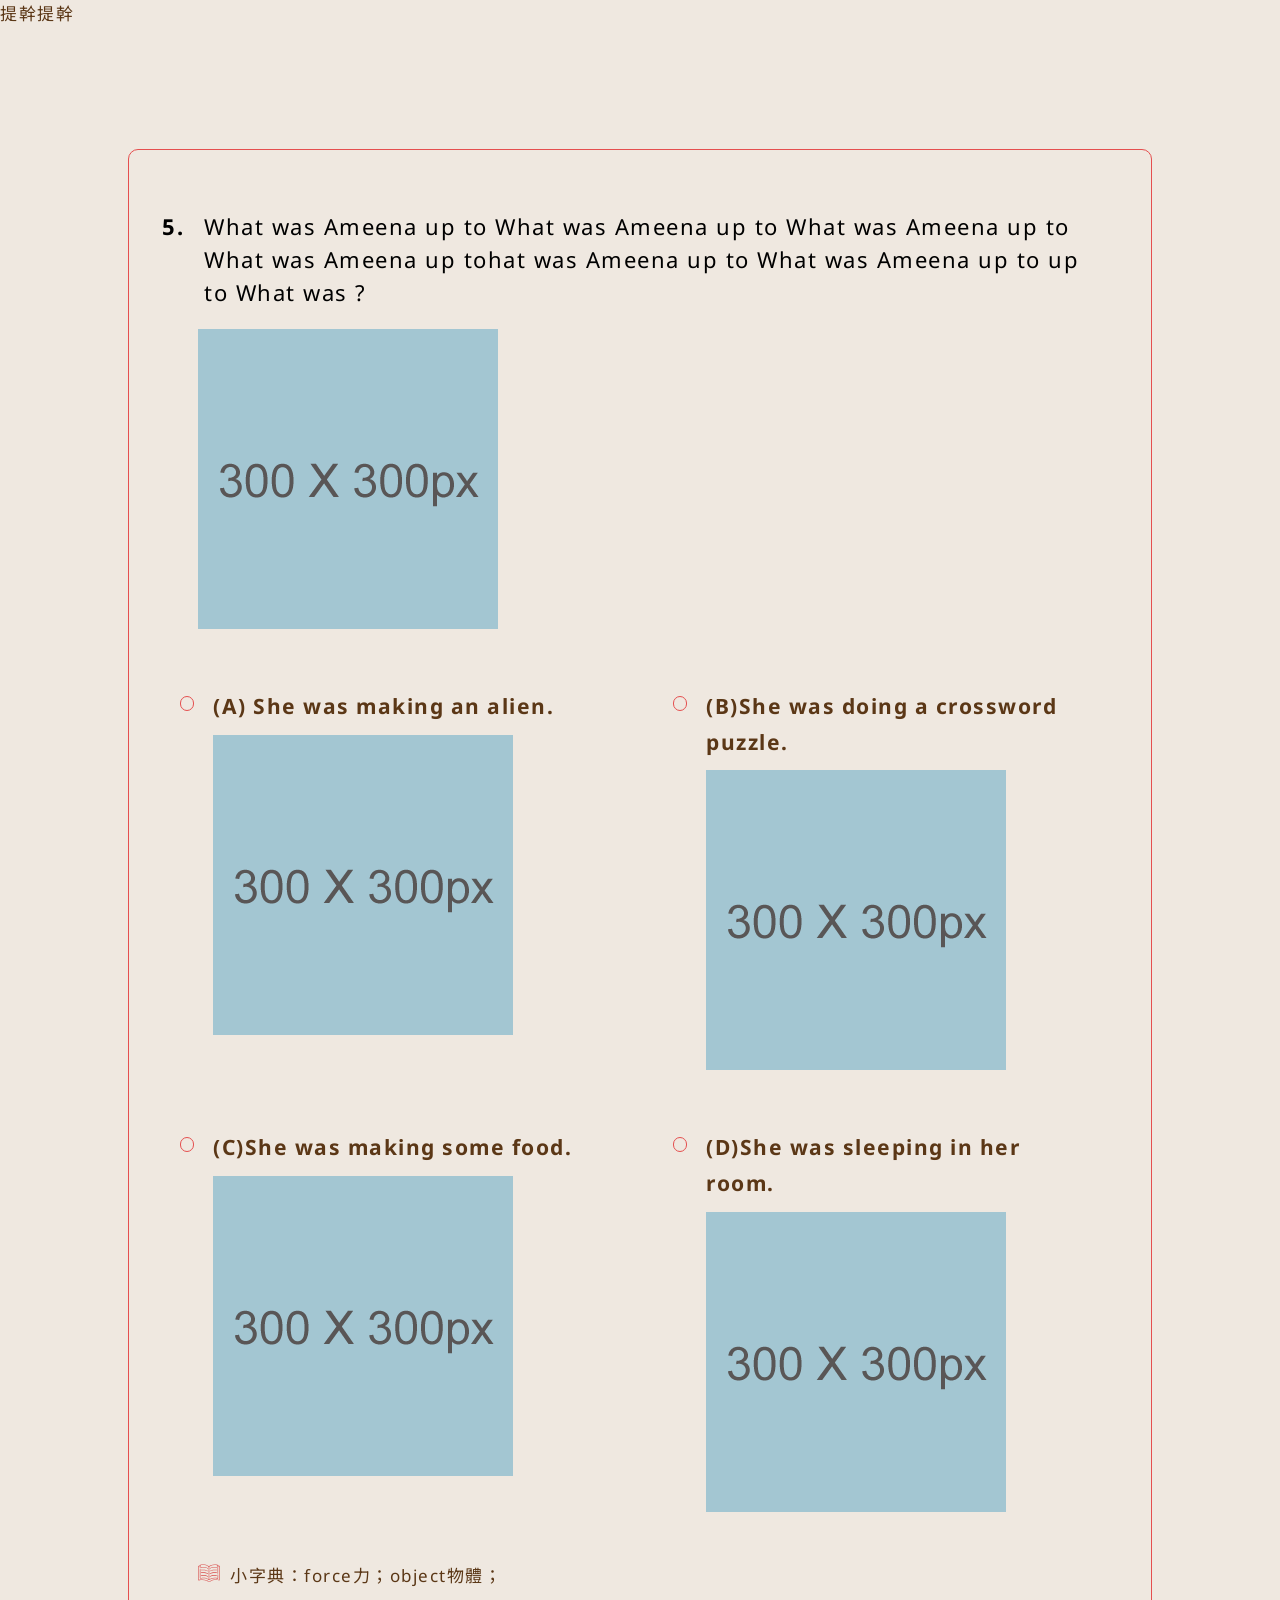
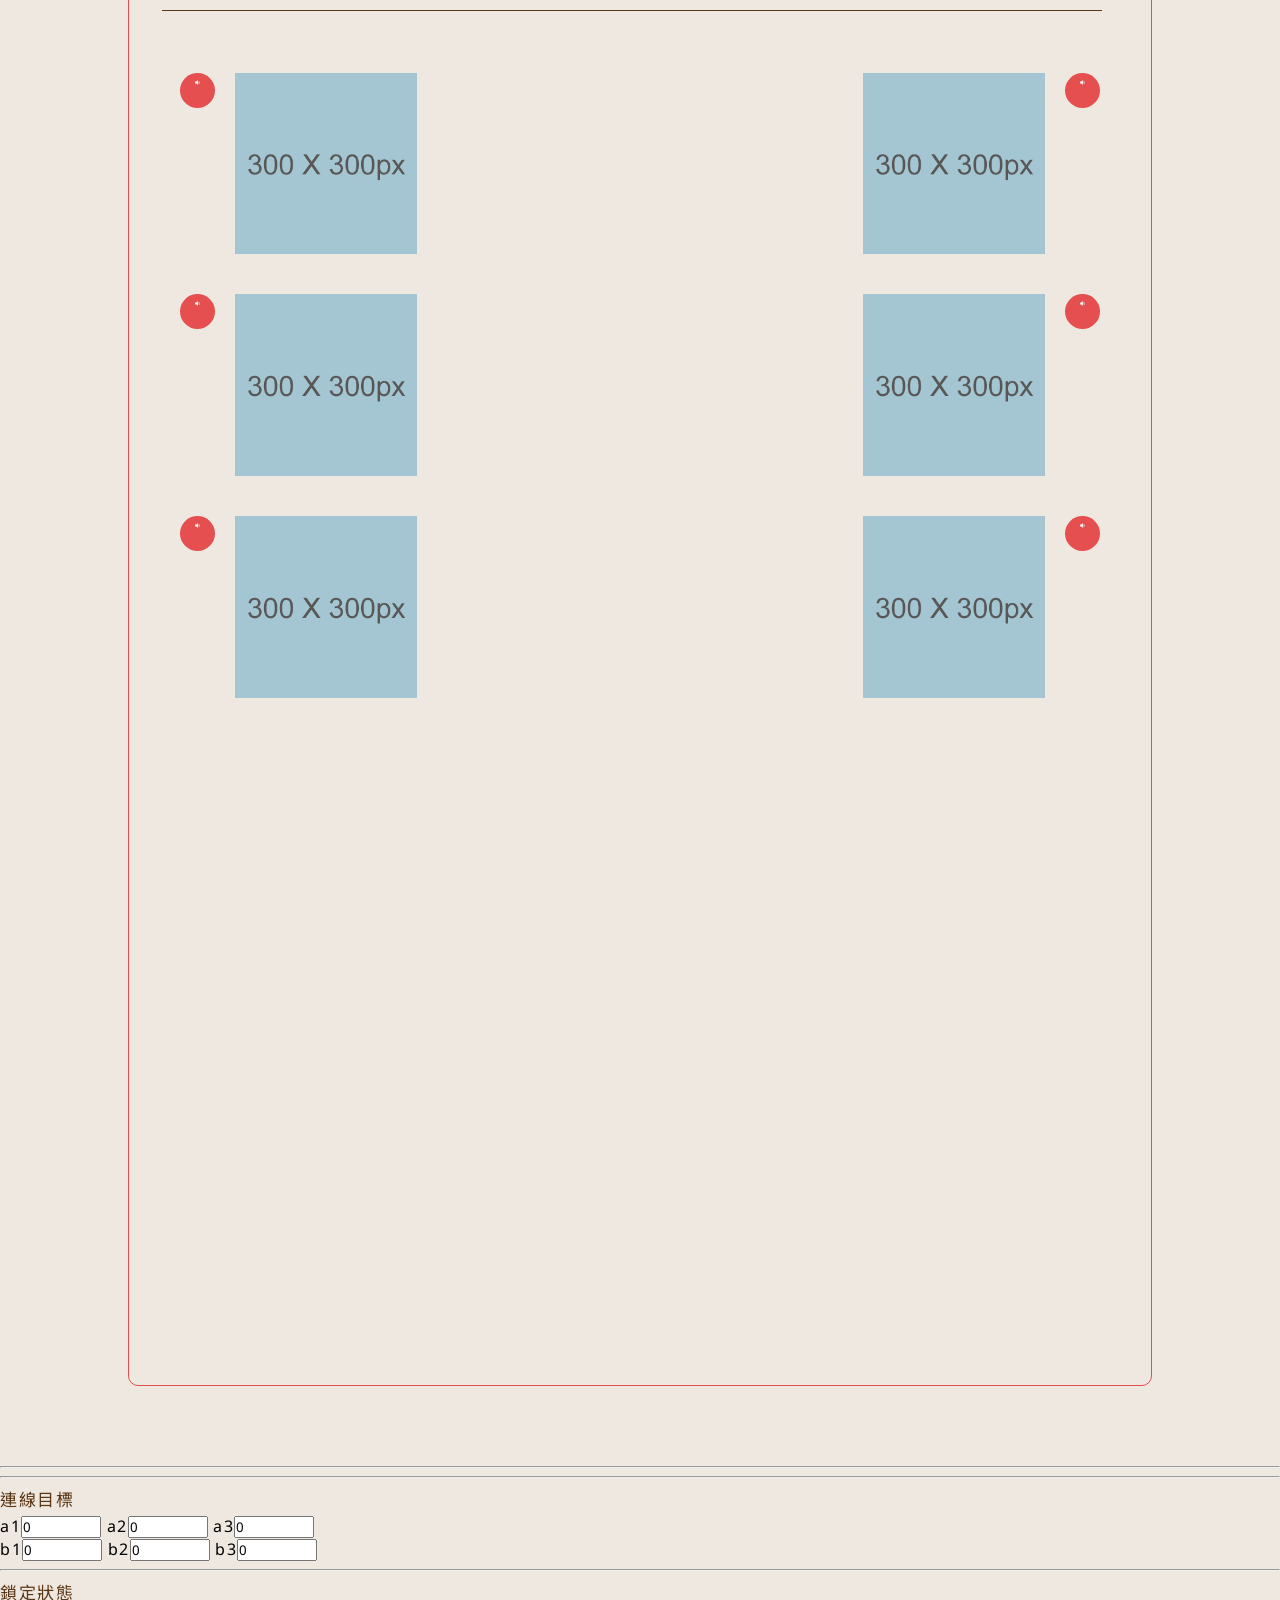
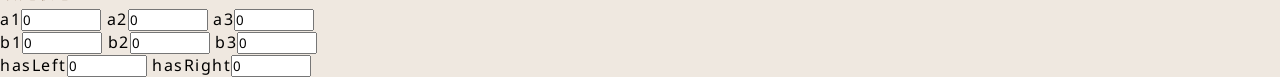
==== 0311-test.html @ f90c3667 "0312" ====
<!DOCTYPE html>

<html xmlns="http://www.w3.org/1999/xhtml">
<head>
    <meta http-equiv="Content-Type" content="text/html; charset=utf-8" />


    <link rel="stylesheet" type="text/css" href="css/style.css">

    <script src="js/jquery-3.5.1.min.js"></script>


        




</head>
<body>
    <form method="post" action="./endreadingtest.aspx" id="form1">
<div class="aspNetHidden">
<input type="hidden" name="__VIEWSTATE" id="__VIEWSTATE" value="/wEPDwULLTE0NjM2Nzk2NDRkZGAsyrbqh9vFdlz3YsYwB65yeX+leixPyiHAVtaTdGBd" />
</div>

<div class="aspNetHidden">

	<input type="hidden" name="__VIEWSTATEGENERATOR" id="__VIEWSTATEGENERATOR" value="2B9EE679" />
	<input type="hidden" name="__EVENTVALIDATION" id="__EVENTVALIDATION" value="/wEdAA/Y46R3u4Cf/VUL7ZH/rY+ejX9nx7p6THPM5i5K0z8IVsmEDZdmQNfkgeoT2eWXNeF2o7W8qMITGUtQlQhkEbVQG5hzz0tZuY2DiZMam6Zg/YCZAax2cV4MuMHsc+jOewAtqUaaZTCDZCbKcrSTJBC5Xpesd4m73pvrJwReeGD/hU+fuSpGFudIzSqoXkqtp4zgh5dOhBzets1dBMNTuvampKbJnaPk5JC/ky2fq8J86E0TTjJQKPeopRvGfX50XLUY3nqm3ZThfg0rGQIRgBNLtXvTEJJ09OEuTfWiuhh4O3CI1LvBrahXNCtMkw12XEJytCHY2//5nyBlgvHxuaCyQKNYdpeoRvvF+PPjO2HEMQ==" />
</div>
   
        <p>提幹提幹</p>
        <div class="main test">
        <div class="answer_area">

            <!-- 題目有圖/選項有圖開始 -->
      <div class="form test_form">
        <fieldset>
          <legend>
            <h4 class="topic">
              <span class="topic_number">5.</span>
              <span class="topic_text">What was Ameena up to What was Ameena up to What was Ameena up to What was
                Ameena up tohat was Ameena up to What was Ameena up to up to What was ?</span>
            </h4>
            <img src="image/photo/test/300.png" alt="">
          </legend>
          <div class="answer_list answer_picture">
            <input type="radio" id="q5_answer_1" name="question_5">
            <label for="q5_answer_1" class="img_answer">
              (A) She was making an alien.
              <img src="image/photo/test/300.png" alt="">
            </label>
          </div>
          <div class="answer_list answer_picture">
            <input type="radio" id="q5_answer_2" name="question_5">
            <label for="q5_answer_2" class="img_answer">
              (B)She was doing a crossword puzzle.
              <img src="image/photo/test/300.png" alt="">
            </label>
          </div>
          <div class="answer_list answer_picture">
            <input type="radio" id="q5_answer_3" name="question_5">
            <label for="q5_answer_3" class="img_answer">
              (C)She was making some food.
              <img src="image/photo/test/300.png" alt="">

            </label>
          </div>
          <div class="answer_list answer_picture">
            <input type="radio" id="q5_answer_4" name="question_5">
            <label for="q5_answer_4" class="img_answer">
              (D)She was sleeping in her room.
              <img src="image/photo/test/300.png" alt="">
            </label>
          </div>
        </fieldset>
        <div class="dictionary">
          <img src="image/svg/try.svg" alt="">
          <p><span>小字典：</span><span>force力；object物體；</span></p>
        </div>
      </div>

      <!-- 題目有圖/選項有圖結束 -->
      <div class="connect_area">
        <table class="connect">
        
            <tr>
              <td>
                <img src="image/photo/test/300.png" id="aa1">
                <div class="test_audio_icon left_sound">
                  <img src="image/svg/sound.svg" alt="">
                </div>
              </td>
              <td></td>
              <td>
                <img src="image/photo/test/300.png" id="bb1">
                <div class="test_audio_icon right_sound">
                  <img src="image/svg/sound.svg" alt="">
                </div>
              </td>
            </tr>
            <tr>
              <td>
                <img src="image/photo/test/300.png" id="aa2">
                <div class="test_audio_icon left_sound">
                  <img src="image/svg/sound.svg" alt="">
                </div>
              </td>
              <td></td>
              <td>
                <img src="image/photo/test/300.png" id="bb2">
                <div class="test_audio_icon right_sound">
                  <img src="image/svg/sound.svg" alt="">
                </div>
              </td>
            </tr>
            <tr>
              <td>
                <img src="image/photo/test/300.png" id="aa3">
                <div class="test_audio_icon left_sound">
                  <img src="image/svg/sound.svg" alt="">
                </div>
              </td>
              <td></td>
              <td>
                <img src="image/photo/test/300.png" id="bb3">
                <div class="test_audio_icon right_sound">
                  <img src="image/svg/sound.svg" alt="">
                </div>
              </td>
            </tr>
  
        </table>
          <canvas id="myCanvas Canvas" ></canvas>
        <canvas id="Can11 Canvas" ></canvas>
        <canvas id="Can12 Canvas" ></canvas>
        <canvas id="Can13 Canvas" ></canvas>
        <canvas id="Can21 Canvas" ></canvas>
        <canvas id="Can22 Canvas" ></canvas>
        <canvas id="Can23 Canvas" ></canvas>
        <canvas id="Can31 Canvas" ></canvas>
        <canvas id="Can32 Canvas" ></canvas>
        <canvas id="Can33 Canvas" ></canvas>
    </div>
          </div>
  
        </div>



    
           <hr />
        <hr />
        <p>連線目標</p>
        a1<input name="Taa1" type="text" value="0" id="Taa1" style="width:80px;" />
        a2<input name="Taa2" type="text" value="0" id="Taa2" style="width:80px;" />
        a3<input name="Taa3" type="text" value="0" id="Taa3" style="width:80px;" />

        <br />
        b1<input name="Tbb1" type="text" value="0" id="Tbb1" style="width:80px;" />
        b2<input name="Tbb2" type="text" value="0" id="Tbb2" style="width:80px;" />
        b3<input name="Tbb3" type="text" value="0" id="Tbb3" style="width:80px;" />

        
        <hr />
        <p>鎖定狀態</p>
        a1<input name="Laa1" type="text" value="0" id="Laa1" style="width:80px;" />
        a2<input name="Laa2" type="text" value="0" id="Laa2" style="width:80px;" />
        a3<input name="Laa3" type="text" value="0" id="Laa3" style="width:80px;" />

        <br />
        b1<input name="Lbb1" type="text" value="0" id="Lbb1" style="width:80px;" />
        b2<input name="Lbb2" type="text" value="0" id="Lbb2" style="width:80px;" />
        b3<input name="Lbb3" type="text" value="0" id="Lbb3" style="width:80px;" />



        <br />
        
        hasLeft<input name="HsL" type="text" value="0" id="HsL" style="width:80px;" />
        hasRight<input name="HsR" type="text" value="0" id="HsR" style="width:80px;" />




    </form>
</body>

<script type="text/javascript">
  $(function () {


      //0 可選取 1選取中  2已鎖定

      drawpoint()
      drawallline()
      $("#aa1,#aa2,#aa3").click(function (e) {
          
          if ($("#HsL").val() != "0" && $("#HsL").val() != this.id.substr(2, 1)) {
              //console.log("同一邊重選");
             //改選
              if ($("#L" + this.id).val() != "2") {
                  $("#Laa" + $("#HsL").val()).val('0');
                  $("#L" + this.id).val("1");
                  $("#HsL").val(this.id.substr(2, 1));
              }
          } else {
              if ($("#HsR").val() == "0") {
                  //右邊沒有選取 只可以選左邊0可選取
                  if ($("#L" + this.id).val() == "2") {
                      //此項不可選 不進行動作
                      //右邊改未選 取消左邊的鎖定
                      $("#HsR").val($("#T" + this.id).val()); //右邊已選取 為此項原本的連線目標
                      $("#Lbb" + $("#T" + this.id).val()).val("1");  //右邊連線目標 解除鎖定 為選取狀態
                      $("#L" + this.id).val('0') //左邊為未選取
                      $("#Tbb" + $("#T" + this.id).val()).val("0");
                      $("#T" + this.id).val('0')
                      $("#Can" + this.id.substr(2, 1) + $("#HsR").val()).fadeOut();
                  } else if ($("#L" + this.id).val() == "1") {
                      //取消選取
                      $("#L" + this.id).val("0");
                      $("#HsL").val("0");
                  } else if ($("#L" + this.id).val() == "0") {
                      //未選取狀態  標示選取
                      $("#L" + this.id).val("1");
                      $("#HsL").val(this.id.substr(2, 1));
                  }
              } else {
                  //右邊有選取 左邊選第二答案
                  if ($("#L" + this.id).val() == "2") {
                      //此項不可選 不進行動作


                  } else if ($("#L" + this.id).val() == "1") {
                      //已選取 但左邊理應未選 
                      //$("#L" + this.id).val("0");
                      //$("#HsL").val("0");
                  } else if ($("#L" + this.id).val() == "0") {
                      //未選取狀態  標示選取 開始連線
                      $("#T" + this.id).val($("#HsR").val());  //儲存左邊目標
                      $("#Tbb" + $("#HsR").val()).val(this.id.substr(2, 1));  //儲存右邊目標


                      $("#L" + this.id).val("2");
                      $("#Lbb" + $("#HsR").val()).val("2");
                      $("#Can" + this.id.substr(2, 1) + $("#HsR").val()).show();


                      $("#HsL").val("0");
                      $("#HsR").val("0");


                  }

              }


          }

        
         


          


          setborder()

      });


      $("#bb1,#bb2,#bb3").click(function (e) {

          if ($("#HsR").val() != "0" && $("#HsR").val() != this.id.substr(2, 1)) {
              //console.log("同一邊重選");
              //改選
              if ($("#L" + this.id).val() != "2") {
                  $("#Lbb" + $("#HsR").val()).val('0');
                  $("#L" + this.id).val("1");
                  $("#HsR").val(this.id.substr(2, 1));

              }
              
          } else {
              if ($("#HsL").val() == "0") {
                  if ($("#L" + this.id).val() == "2") {
                      //此項不可選 不進行動作
                      //左邊改未選 取消右邊的鎖定
                      $("#HsL").val($("#T" + this.id).val()); //左邊已選取 為此項原本的連線目標
                      $("#Laa" + $("#T" + this.id).val()).val("1");  //右邊連線目標 解除鎖定 為選取狀態


                      $("#L" + this.id).val('0') //左邊為未選取

                      $("#Taa" + $("#T" + this.id).val()).val("0");
                      $("#T" + this.id).val('0')



                      $("#Can" + $("#HsL").val() + this.id.substr(2, 1)).fadeOut();

                  } else if ($("#L" + this.id).val() == "1") {
                      //取消選取
                      $("#L" + this.id).val("0");
                      $("#HsR").val("0");
                  } else if ($("#L" + this.id).val() == "0") {
                      //未選取狀態  標示選取
                      $("#L" + this.id).val("1");
                      $("#HsR").val(this.id.substr(2, 1));

                  }



              } else {
                  //右邊有選取 左邊選第二答案
                  if ($("#L" + this.id).val() == "2") {
                      //此項不可選 不進行動作


                  } else if ($("#L" + this.id).val() == "1") {
                      //已選取 但左邊理應未選 
                      //$("#L" + this.id).val("0");
                      //$("#HsL").val("0");
                  } else if ($("#L" + this.id).val() == "0") {
                      //未選取狀態  標示選取 開始連線

                      $("#T" + this.id).val($("#HsL").val());  //儲存右邊目標
                      $("#Taa" + $("#HsL").val()).val(this.id.substr(2, 1));  //儲存左邊目標

                      $("#L" + this.id).val("2");
                      $("#Laa" + $("#HsL").val()).val("2");
                      // drawline(this.id.substr(2, 1), $("#HsR").val());
                      $("#Can" + $("#HsL").val() + this.id.substr(2, 1)).show();


                      $("#HsL").val("0");
                      $("#HsR").val("0");


                  }


              }

          }
         


          setborder()

      });





      function setborder() {

          for (var i = 1; i <= 3; i++) {


              if ($("#Laa" + i).val() == "1") {
                  $("#aa" + i).css("border", "3px solid red");
              } else if ($("#Laa" + i).val() == "2") {
                  $("#aa" + i).css("border", "3px solid gray");
              } else {
                  $("#aa" + i).css("border", "3px solid white");
              }


              if ($("#Lbb" + i).val() == "1") {
                  $("#bb" + i).css("border", "3px solid red");
              } else if ($("#Lbb" + i).val() == "2") {
                  $("#bb" + i).css("border", "3px solid gray");
              } else {
                  $("#bb" + i).css("border", "3px solid white");
              }

          }




      }


      function drawline(a, b) {

          var aa =$("#aa" + a)
          var bb = $("#bb" + b)

          var canvas = document.getElementById("Can"+a+b);
          var context = canvas.getContext("2d");


          context.strokeStyle = 'gray';
          context.lineWidth = "2";
          context.beginPath();

          context.moveTo(aa.offset().left+10 + aa.width(), aa.offset().top + aa.height() / 2);
          context.lineTo(bb.offset().left-10, bb.offset().top + bb.height() / 2);
          context.closePath();
          context.stroke();

          // $("#Can" + a + b).hide(); //暫時註解


          //console.log(a);
          //console.log(b);
      }


      //畫點
      function drawpoint() {

          var canvas = document.getElementById("myCanvas");
          var context = canvas.getContext("2d");
          for (var i = 1; i <= 3; i++) {
              var aa = $("#aa" + i)
              context.beginPath();
              context.arc(aa.offset().left + aa.width() + 10, aa.offset().top + aa.height() / 2, 5, 0, 360, false);
              context.fill();//畫實心圓
              context.closePath();
              var bb = $("#bb" + i)
              context.beginPath();
              context.arc(bb.offset().left - 10, bb.offset().top + bb.height() / 2, 5, 0, 360, false);
              context.fill();//畫實心圓
              context.closePath();
          }

      }

      //預先畫線
      function drawallline() {
          drawline(1, 1);
          drawline(1, 2);
          drawline(1, 3);
          drawline(2, 1);
          drawline(2, 2);
          drawline(2, 3);
          drawline(3, 1);
          drawline(3, 2);
          drawline(3, 3);
      }

      $("#bb3").click(function (e) {
          //var canvas = document.getElementById("myCanvas");
          //var context = canvas.getContext("2d");

          //context.strokeStyle = '#0000ff';
          //context.lineWidth = "2";
          //context.beginPath();
          ////context.moveTo(153, 113);
          ////context.lineTo(491, 390);
          //context.moveTo(aa.offset().left + aa.width(), aa.offset().top + aa.height()/2 );
          //context.lineTo(bb.offset().left, bb.offset().top + aa.height() / 2);
          //context.closePath();
          //context.stroke();


         // console.log($("#myCanvas"));

      });

      $("#bb2").click(function (e) {
          
      //  $("#myCanvas").hide();




      });

      $("#bb1").click(function (e) {

        //  $("#myCanvas").show();

       //   drawline(1, 1);

      });


  });







</script>

</html>
---- css/style.css ----
@charset "UTF-8";
@import url("https://fonts.googleapis.com/css2?family=Noto+Sans+TC:wght@100;300;500;700;900&family=Noto+Sans:ital,wght@0,400;0,700;1,400;1,700&display=swap");
.header nav .menu div li a, input[type="radio" i] ~ label {
  font-weight: bold;
}

.start .start_text .start_button a, .main.test .send_button a {
  -webkit-transition: all .3s ease;
  transition: all .3s ease;
}

.best_book .swiper .swiper-slide, .book_area .book_list a {
  -webkit-box-shadow: 1px 1px 5px #4b4b4b45;
          box-shadow: 1px 1px 5px #4b4b4b45;
}

.main.about_sre, .main.about_dcec, .main.question, .main.booklist, .main.grade_map .book_area, .main.test {
  max-width: 1200px;
}

/*swiper*/
.swiper-pagination-bullet {
  background: #E54F4F;
}

body,
div,
dl,
dt,
dd,
ul,
ol,
li,
h1,
h2,
h3,
h4,
h5,
h6,
pre,
code,
form,
fieldset,
legend,
input,
textarea,
p,
blockquote,
th,
td,
figure {
  margin: 0;
  padding: 0;
  list-style: none;
}

h1 {
  font-size: 40px;
  color: #E54F4F;
  line-height: 1.7;
}

h3 {
  font-size: 28px;
  line-height: 1.7;
}

h4 {
  font-size: 22px;
  line-height: 1.5;
}

p {
  font-size: 17px;
  color: #5B3716;
  line-height: 1.7;
}

a {
  font-size: 17px;
  text-decoration: none;
  line-height: 1.7;
}

label {
  font-size: 21px;
  color: #5B3716;
  line-height: 1.7;
}

img {
  width: 100%;
}

*,
body {
  font-family: 'Noto Sans','Noto Sans TC','Noto Sans SC', 'Microsoft JhengHei', 'Noto Sans TC', 'Microsoft YaHei', 'PingFang TC', 'PingFang SC', 'Heiti TC', 'Heiti SC', 'LiHei Pro','STXihei', sans-serif;
  letter-spacing: 1.5px;
  -webkit-box-sizing: border-box;
          box-sizing: border-box;
}

body {
  background-color: #EFE8E0;
}

div#toggle {
  width: 50px;
  height: 50px;
  position: absolute;
  cursor: pointer;
  display: none;
}

div#toggle span {
  position: absolute;
  top: 50%;
  left: 50%;
  -webkit-transform: translate(-50%, -50%);
          transform: translate(-50%, -50%);
  width: 30px;
  height: 3px;
  margin: 0px;
  background: #5B3716;
  -webkit-transition: 350ms ease all;
  transition: 350ms ease all;
  z-index: 5;
}

div#toggle span:before, div#toggle span:after {
  content: " ";
  position: absolute;
  width: 100%;
  height: 3px;
  background: #5B3716;
  -webkit-transition: 350ms ease all;
  transition: 350ms ease all;
}

div#toggle span:before {
  margin: -10px 0 0 0;
}

div#toggle span:after {
  margin: 10px 0 0 0;
}

.header {
  background-color: #FFE4D1;
  display: -webkit-box;
  display: -ms-flexbox;
  display: flex;
  -webkit-box-pack: justify;
      -ms-flex-pack: justify;
          justify-content: space-between;
  -webkit-box-align: center;
      -ms-flex-align: center;
          align-items: center;
  padding: 10px 5%;
}

.header .header_logo img {
  height: 70px;
  width: auto;
}

.header nav .menu {
  display: -webkit-box;
  display: -ms-flexbox;
  display: flex;
}

.header nav .menu div {
  display: -webkit-box;
  display: -ms-flexbox;
  display: flex;
}

.header nav .menu div li.dropdown {
  position: relative;
  display: inline-block;
  cursor: default;
}

.header nav .menu div li.dropdown span.arrow {
  border: solid #5B3716;
  border-width: 0 3px 3px 0;
  display: inline-block;
  padding: 3px;
  cursor: pointer;
  -webkit-transform: rotate(45deg);
          transform: rotate(45deg);
  margin: 0px 0px 4px 5px;
}

.header nav .menu div li.dropdown.open a {
  color: #E54F4F;
}

.header nav .menu div li.dropdown.open a span.arrow {
  border: solid #E54F4F;
  border-width: 0 3px 3px 0;
}

.header nav .menu div li.dropdown .dropdown_content {
  position: absolute;
  display: none;
  left: 50%;
  -webkit-transform: translate(-50%, 6px);
          transform: translate(-50%, 6px);
  z-index: 1;
  background-color: #ffe4d1;
  border-radius: 0px 0px 10px 10px;
  white-space: nowrap;
}

.header nav .menu div li.dropdown .dropdown_content li {
  padding: 5px 15px;
}

.header nav .menu div li.dropdown .dropdown_content li:last-child {
  margin-bottom: 10px;
}

.header nav .menu div li.dropdown .dropdown_content.open {
  display: block;
}

.header nav .menu div li.dropdown .dropdown_content.open a {
  color: #5B3716;
}

.header nav .menu div li.dropdown .dropdown_content.open a:hover {
  color: #E54F4F;
}

.header nav .menu div li a {
  color: #5B3716;
  padding: 5px 8px;
  font-size: 19px;
}

.header nav .menu div li:hover a {
  color: #E54F4F;
}

.header nav .menu div li:hover a span.arrow {
  border: solid #E54F4F;
  border-width: 0 3px 3px 0;
}

.header nav .menu div.menu_language {
  padding: 0px 10px;
  border: 1px solid #E54F4F;
  border-radius: 10px;
}

.header nav .menu div.menu_language a {
  color: #E54F4F;
}

.header nav .menu div.menu_language li.dropdown span.arrow {
  border: solid #E54F4F;
  border-width: 0 3px 3px 0;
  display: inline-block;
  padding: 3px;
  cursor: pointer;
  -webkit-transform: rotate(45deg);
          transform: rotate(45deg);
  margin: 0px 0px 3px 3px;
}

.slide {
  background-image: url(../image/photo/slide/slide-test.jpg);
  padding: 150px 0px;
  width: 100%;
  background-position: center;
  background-size: cover;
}

.main {
  margin: 60px auto 80px;
}

.main .tittle {
  padding-bottom: 40px;
}

/*index 首頁開始*/
.start {
  display: -webkit-box;
  display: -ms-flexbox;
  display: flex;
  -webkit-box-pack: center;
      -ms-flex-pack: center;
          justify-content: center;
  -webkit-box-align: center;
      -ms-flex-align: center;
          align-items: center;
  max-width: 1200px;
  width: 80%;
  margin: 0 auto 130px;
}

.start img {
  width: 10%;
  margin: 0px 15px;
}

.start .start_text {
  margin: 0px 5px;
}

.start .start_text h3,
.start .start_text p {
  color: #E54F4F;
  margin: 5px auto;
}

.start .start_text .start_button {
  margin: 20px auto 0px;
}

.start .start_text .start_button a {
  color: #fff;
  padding: 5px 10px;
  background-color: #E54F4F;
  border-radius: 10px;
}

.start .start_text .start_button a:hover {
  background: #e23939;
}

.start .start_text .start_button a:active {
  background: #de2323;
}

.three_item {
  width: 80%;
  margin: 0 auto;
  display: -webkit-box;
  display: -ms-flexbox;
  display: flex;
  -webkit-box-pack: justify;
      -ms-flex-pack: justify;
          justify-content: space-between;
  margin: 0px auto 130px;
}

.three_item .project {
  position: relative;
  width: 30%;
}

.three_item .project:nth-child(1) h4 {
  background-color: #53c1e2;
}

.three_item .project:nth-child(1) p {
  color: #53c1e2;
  border: 1px solid #53c1e2;
}

.three_item .project:nth-child(1) p:before {
  border-color: #53c1e2 transparent transparent;
}

.three_item .project:nth-child(2) h4 {
  background-color: #abc564;
}

.three_item .project:nth-child(2) p {
  color: #abc564;
  border: 1px solid #abc564;
}

.three_item .project:nth-child(2) p:before {
  border-color: #abc564 transparent transparent;
}

.three_item .project::before {
  position: absolute;
  content: "";
  border-right: 1px solid #E54F4F;
  padding-right: 2.5%;
}

.three_item .project:nth-last-child(1) {
  border-right: 0px solid #E54F4F;
}

.three_item .project h4 {
  padding: 5px 10px;
  background-color: #E54F4F;
  color: #fff;
  border-radius: 10px;
  position: absolute;
  z-index: 1;
  -webkit-transform: translate(20px, -50%);
          transform: translate(20px, -50%);
}

.three_item .project p {
  color: #E54F4F;
  background-color: #fff;
  padding: 38.5px 20px 20px;
  border-radius: 10px;
  border: 1px solid #E54F4F;
  position: relative;
}

.three_item .project p:before {
  border-color: #E54F4F transparent transparent;
  border-style: solid solid solid;
  border-width: 10px;
  bottom: -20px;
  /* 必須指定，才能顯示內容 */
  content: "";
  height: 0px;
  /* 必須指定，否則會變梯形 */
  position: absolute;
  left: 17px;
  width: 0px;
}

.three_item .project p:after {
  border-color: #fff transparent transparent;
  border-style: solid solid solid solid;
  border-width: 10px;
  /* 必須指定，才能顯示內容 */
  content: "";
  height: 0px;
  /* 必須指定，否則會變梯形 */
  position: absolute;
  left: 17px;
  bottom: -18px;
  width: 0px;
}

.three_item .project_img {
  width: 80%;
  margin: 20px auto 0px;
}

.best_book {
  width: 80%;
  max-width: 1200px;
  margin: 0px auto 130px;
}

.best_book h3 {
  color: #E54F4F;
  text-align: center;
  margin-bottom: 40px;
}

.best_book .audio_icon {
  background-image: url(../image/svg/sound.svg);
  background-size: 20px;
  background-repeat: no-repeat;
  background-position: center;
  background-color: #E54F4F;
  width: 30px;
  height: 30px;
  position: absolute;
  z-index: 1;
  right: 0;
  top: 0;
  border-radius: 0px 10px 0px 10px;
}

.best_book .try_icon {
  background-image: url(../image/svg/try.svg);
  background-size: cover;
  background-repeat: no-repeat;
  background-position: center;
  width: 30px;
  height: 30px;
  position: absolute;
  z-index: 1;
  right: 10px;
  bottom: 10px;
  border-radius: 0px 10px 0px 10px;
}

.best_book .swiper {
  width: 100%;
  height: 100%;
}

.best_book .swiper .swiper-slide {
  position: relative;
  background: #fff;
  display: -webkit-box;
  display: -ms-flexbox;
  display: flex;
  -webkit-box-orient: vertical;
  -webkit-box-direction: normal;
      -ms-flex-direction: column;
          flex-direction: column;
  -webkit-box-align: center;
      -ms-flex-align: center;
          align-items: center;
  border-radius: 10px;
  overflow: hidden;
  -webkit-transform: scale(0.95);
          transform: scale(0.95);
}

.best_book .swiper .swiper-slide:hover {
  -webkit-transform: scale(0.98);
          transform: scale(0.98);
}

.best_book .swiper .swiper-slide .swiper-slide img {
  display: block;
  width: 100%;
  height: 100%;
  -o-object-fit: cover;
     object-fit: cover;
}

.best_book .swiper .swiper-slide .book_content {
  width: 80%;
  margin: 0px auto;
  padding: 15px 0px;
}

.best_book .swiper .swiper-slide .book_content h4 {
  color: #5B3716;
  overflow: hidden;
  white-space: nowrap;
  text-overflow: ellipsis;
  display: -webkit-box;
  -webkit-line-clamp: 2;
  -webkit-box-orient: vertical;
  white-space: normal;
  width: 100%;
  height: 66px;
  margin-bottom: 8px;
}

.best_book .swiper .swiper-slide .book_content .value {
  width: calc(100% - 35px);
}

.best_book .swiper-pagination {
  position: relative;
  margin-top: 15px;
}

/*index 首頁結束*/
/*about_sre 關於SRE開始*/
.main.about_sre {
  width: 80%;
}

.main.about_sre .item_introduction,
.main.about_sre .item_feature,
.main.about_sre .item_application {
  margin: 20px auto 60px;
}

.main.about_sre .item_introduction .sre_introduction,
.main.about_sre .item_feature .sre_introduction,
.main.about_sre .item_application .sre_introduction {
  display: -webkit-box;
  display: -ms-flexbox;
  display: flex;
  -webkit-box-align: center;
      -ms-flex-align: center;
          align-items: center;
}

.main.about_sre .item_introduction .sre_introduction .item_number,
.main.about_sre .item_feature .sre_introduction .item_number,
.main.about_sre .item_application .sre_introduction .item_number {
  position: relative;
}

.main.about_sre .item_introduction .sre_introduction .item_number h3,
.main.about_sre .item_feature .sre_introduction .item_number h3,
.main.about_sre .item_application .sre_introduction .item_number h3 {
  color: #E54F4F;
  border: 1px solid #E54F4F;
  border-radius: 50%;
  padding: 1.5px 7px;
  background-color: #fff;
}

.main.about_sre .item_introduction .sre_introduction .item_number::before,
.main.about_sre .item_feature .sre_introduction .item_number::before,
.main.about_sre .item_application .sre_introduction .item_number::before {
  content: "";
  position: absolute;
  left: calc(100% + 15px);
  top: 50%;
  -webkit-transform: translate(0px, -50%);
          transform: translate(0px, -50%);
  width: 1px;
  height: 90px;
  background-color: #E54F4F;
}

.main.about_sre .item_introduction .sre_introduction .item_content,
.main.about_sre .item_feature .sre_introduction .item_content,
.main.about_sre .item_application .sre_introduction .item_content {
  border: 1px solid #E54F4F;
  border-radius: 10px;
  padding: 25px 30px 25px 70px;
  background-color: #fff;
  margin-left: -30px;
}

.main.about_sre .item_introduction .sre_introduction .item_content h3,
.main.about_sre .item_feature .sre_introduction .item_content h3,
.main.about_sre .item_application .sre_introduction .item_content h3 {
  color: #E54F4F;
  margin-bottom: 15px;
}

.main.about_sre .item_introduction .sre_introduction .item_number h3 {
  color: #53c1e2;
  border: 1px solid #53c1e2;
}

.main.about_sre .item_introduction .sre_introduction .item_number::before {
  background-color: #53c1e2;
}

.main.about_sre .item_introduction .sre_introduction .item_content {
  border: 1px solid #53c1e2;
}

.main.about_sre .item_introduction .sre_introduction .item_content h3 {
  color: #53c1e2;
}

.main.about_sre .item_feature .sre_introduction .item_number h3 {
  color: #abc564;
  border: 1px solid #abc564;
}

.main.about_sre .item_feature .sre_introduction .item_number::before {
  background-color: #abc564;
}

.main.about_sre .item_feature .sre_introduction .item_content {
  border: 1px solid #abc564;
}

.main.about_sre .item_feature .sre_introduction .item_content h3 {
  color: #abc564;
}

/*about_sre 關於SRE結束*/
/*about_dcec 關於DCEC開始*/
.main.about_dcec {
  width: 80%;
}

.main.about_dcec .diagnostic_test {
  margin: 20px auto 40px;
}

.main.about_dcec .diagnostic_test h3 {
  color: #E54F4F;
  margin-bottom: 35px;
  text-align: center;
}

.main.about_dcec .diagnostic_test h4 {
  color: #5B3716;
  margin-bottom: 35px;
  text-align: center;
}

.main.about_dcec .diagnostic_test h4 span {
  color: #E54F4F;
}

.main.about_dcec .diagnostic_test img {
  width: 30%;
  margin: 0 auto;
  display: block;
  margin-bottom: 35px;
}

.main.about_dcec .detection_report {
  margin: 60px auto;
}

.main.about_dcec .detection_report h3 {
  color: #E54F4F;
  margin-bottom: 35px;
  text-align: center;
}

.main.about_dcec .detection_report .report_content {
  display: -webkit-box;
  display: -ms-flexbox;
  display: flex;
  -webkit-box-align: center;
      -ms-flex-align: center;
          align-items: center;
  -webkit-box-pack: justify;
      -ms-flex-pack: justify;
          justify-content: space-between;
}

.main.about_dcec .detection_report .report_content img {
  width: 35%;
}

.main.about_dcec .detection_report .report_content .report_text {
  width: 55%;
}

.main.about_dcec .detection_report .report_content .report_text .try_button {
  margin-top: 20px;
}

.main.about_dcec .detection_report .report_content .report_text .try_button a {
  color: #E54F4F;
  border: 1px solid #E54F4F;
  padding: 5px 10px;
  border-radius: 10px;
  display: inline-block;
  margin: 5px 5px 5px 0px;
}

.main.about_dcec .detection_report .report_content .report_text .try_button a:hover {
  color: #fff;
  background-color: #E54F4F;
}

/*about_dcec 關於DCEC結束*/
/*grade 分級對應開始*/
.main.grade {
  width: 80%;
}

.main.grade .chart_area .chart {
  display: -webkit-box;
  display: -ms-flexbox;
  display: flex;
  -webkit-box-pack: justify;
      -ms-flex-pack: justify;
          justify-content: space-between;
  -webkit-box-align: end;
      -ms-flex-align: end;
          align-items: flex-end;
}

.main.grade .chart_area .chart .bar {
  width: 10%;
  border-radius: 10px 10px 0px 0px;
  position: relative;
  cursor: pointer;
}

.main.grade .chart_area .chart .bar p {
  position: absolute;
  width: 100%;
  bottom: 0px;
  color: #fff;
  text-align: center;
  padding: 5px 0px;
}

.main.grade .chart_area .chart .bar p:before {
  content: "";
  width: 0;
  height: 0;
  border-left: 16px solid transparent;
  border-right: 16px solid transparent;
  border-top: 12px solid transparent;
  position: absolute;
  bottom: -10px;
  left: 0;
  right: 0;
  margin: 0 auto;
  -webkit-transition: all .1s ease-in-out;
  transition: all .1s ease-in-out;
}

.main.grade .chart_area .chart .first_grade_background {
  height: calc(70px * 1);
  background-color: #D72B2B;
}

.main.grade .chart_area .chart .first_grade_background p {
  background-color: #991d1d;
}

.main.grade .chart_area .chart .first_grade_background p.active:before {
  border-top: 12px solid #991d1d;
}

.main.grade .chart_area .chart .second_grade_background {
  height: calc(70px * 1.5);
  background-color: #EB772A;
}

.main.grade .chart_area .chart .second_grade_background p {
  background-color: #b75311;
}

.main.grade .chart_area .chart .second_grade_background p.active:before {
  border-top: 12px solid #b75311;
}

.main.grade .chart_area .chart .third_grade_background {
  height: calc(70px * 2);
  background-color: #F3BA03;
}

.main.grade .chart_area .chart .third_grade_background p {
  background-color: #a78002;
}

.main.grade .chart_area .chart .third_grade_background p.active:before {
  border-top: 12px solid #a78002;
}

.main.grade .chart_area .chart .fourth_grade_background {
  height: calc(70px * 2.5);
  background-color: #8DA429;
}

.main.grade .chart_area .chart .fourth_grade_background p {
  background-color: #58671a;
}

.main.grade .chart_area .chart .fourth_grade_background p.active:before {
  border-top: 12px solid #58671a;
}

.main.grade .chart_area .chart .fifth_grade_background {
  height: calc(70px * 3);
  background-color: #00AD5E;
}

.main.grade .chart_area .chart .fifth_grade_background p {
  background-color: #006134;
}

.main.grade .chart_area .chart .fifth_grade_background p.active:before {
  border-top: 12px solid #006134;
}

.main.grade .chart_area .chart .sixth_grade_background {
  height: calc(70px * 3.5);
  background-color: #00B1B9;
}

.main.grade .chart_area .chart .sixth_grade_background p {
  background-color: #00686d;
}

.main.grade .chart_area .chart .sixth_grade_background p.active:before {
  border-top: 12px solid #00686d;
}

.main.grade .chart_area .chart .seventh_grade_background {
  height: calc(70px * 4);
  background-color: #0163C6;
}

.main.grade .chart_area .chart .seventh_grade_background p {
  background-color: #013d7a;
}

.main.grade .chart_area .chart .seventh_grade_background p.active:before {
  border-top: 12px solid #013d7a;
}

.main.grade .chart_area .chart .eighth_grade_background {
  height: calc(70px * 4.5);
  background-color: #4F1AC4;
}

.main.grade .chart_area .chart .eighth_grade_background p {
  background-color: #341180;
}

.main.grade .chart_area .chart .eighth_grade_background p.active:before {
  border-top: 12px solid #341180;
}

.main.grade .chart_area .chart .ninth_grade_background {
  height: calc(70px * 5);
  background-color: #8400A1;
}

.main.grade .chart_area .chart .ninth_grade_background p {
  background-color: #450055;
}

.main.grade .chart_area .chart .ninth_grade_background p.active:before {
  border-top: 12px solid #450055;
}

.main.grade .chart_content {
  margin: 40px auto;
}

.main.grade .chart_content .grade_content {
  padding: 30px;
  border: 1px solid;
  border-radius: 10px;
  background-color: #fff;
}

.main.grade .chart_content .grade_content p {
  margin-top: 10px;
}

.main.grade .chart_content .first_grade_content {
  border-color: #D72B2B;
}

.main.grade .chart_content .first_grade_content h4 {
  color: #D72B2B;
}

.main.grade .chart_content .second_grade_content {
  border-color: #EB772A;
}

.main.grade .chart_content .second_grade_content h4 {
  color: #EB772A;
}

.main.grade .chart_content .third_grade_content {
  border-color: #F3BA03;
}

.main.grade .chart_content .third_grade_content h4 {
  color: #F3BA03;
}

.main.grade .chart_content .fourth_grade_content {
  border-color: #8DA429;
}

.main.grade .chart_content .fourth_grade_content h4 {
  color: #8DA429;
}

.main.grade .chart_content .fifth_grade_content {
  border-color: #00AD5E;
}

.main.grade .chart_content .fifth_grade_content h4 {
  color: #00AD5E;
}

.main.grade .chart_content .sixth_grade_content {
  border-color: #00B1B9;
}

.main.grade .chart_content .sixth_grade_content h4 {
  color: #00B1B9;
}

.main.grade .chart_content .seventh_grade_content {
  border-color: #0163C6;
}

.main.grade .chart_content .seventh_grade_content h4 {
  color: #0163C6;
}

.main.grade .chart_content .eighth_grade_content {
  border-color: #4F1AC4;
}

.main.grade .chart_content .eighth_grade_content h4 {
  color: #4F1AC4;
}

.main.grade .chart_content .ninth_grade_content {
  border-color: #8400A1;
}

.main.grade .chart_content .ninth_grade_content h4 {
  color: #8400A1;
}

.main.grade .grade_introduce .grade_introduce_button {
  margin: 20px 0px;
}

.main.grade .grade_introduce .grade_introduce_button a {
  color: #E54F4F;
  border: 1px solid #E54F4F;
  border-radius: 10px;
  padding: 5px 10px;
}

.main.grade .grade_introduce .grade_introduce_button a:hover {
  color: #fff;
  background-color: #E54F4F;
}

.main.grade .level_correspondence_area {
  margin: 60px auto;
}

.main.grade .level_correspondence_area h3 {
  color: #E54F4F;
  text-align: center;
  margin: 60px auto;
}

.main.grade .level_correspondence_area .level_correspondence_item {
  display: -webkit-box;
  display: -ms-flexbox;
  display: flex;
  -webkit-box-align: start;
      -ms-flex-align: start;
          align-items: flex-start;
  margin-bottom: 0px;
  position: relative;
}

.main.grade .level_correspondence_area .level_correspondence_item:nth-child(2n) {
  -webkit-box-orient: horizontal;
  -webkit-box-direction: reverse;
      -ms-flex-direction: row-reverse;
          flex-direction: row-reverse;
}

.main.grade .level_correspondence_area .level_correspondence_item .level_correspondence_content {
  -ms-flex-preferred-size: 50%;
      flex-basis: 50%;
  min-width: 25%;
}

.main.grade .level_correspondence_area .level_correspondence_item .level_correspondence_content .level_correspondence_content_inner {
  display: -webkit-box;
  display: -ms-flexbox;
  display: flex;
  -webkit-box-align: start;
      -ms-flex-align: start;
          align-items: flex-start;
}

.main.grade .level_correspondence_area .level_correspondence_item .level_correspondence_content .level_correspondence_content_inner .level_introduction {
  width: calc(100%);
  padding: 10px;
  background-color: #fff;
  border: 1px solid;
  border-radius: 10px;
}

.main.grade .level_correspondence_area .level_correspondence_item .level_correspondence_content .level_correspondence_content_inner .level_introduction.first_grade_introduction {
  border-color: #D72B2B;
}

.main.grade .level_correspondence_area .level_correspondence_item .level_correspondence_content .level_correspondence_content_inner .level_introduction.first_grade_introduction h4 {
  color: #D72B2B;
}

.main.grade .level_correspondence_area .level_correspondence_item .level_correspondence_content .level_correspondence_content_inner .level_introduction.second_grade_introduction {
  border-color: #EB772A;
}

.main.grade .level_correspondence_area .level_correspondence_item .level_correspondence_content .level_correspondence_content_inner .level_introduction.second_grade_introduction h4 {
  color: #EB772A;
}

.main.grade .level_correspondence_area .level_correspondence_item .level_correspondence_content .level_correspondence_content_inner .level_introduction.fourth_grade_introduction {
  border-color: #8DA429;
}

.main.grade .level_correspondence_area .level_correspondence_item .level_correspondence_content .level_correspondence_content_inner .level_introduction.fourth_grade_introduction h4 {
  color: #8DA429;
}

.main.grade .level_correspondence_area .level_correspondence_item .level_correspondence_content .level_correspondence_content_inner .level_introduction.fifth_grade_introduction {
  border-color: #00AD5E;
}

.main.grade .level_correspondence_area .level_correspondence_item .level_correspondence_content .level_correspondence_content_inner .level_introduction.fifth_grade_introduction h4 {
  color: #00AD5E;
}

.main.grade .level_correspondence_area .level_correspondence_item .level_correspondence_content .level_correspondence_content_inner .level_introduction.sixth_grade_introduction {
  border-color: #00B1B9;
}

.main.grade .level_correspondence_area .level_correspondence_item .level_correspondence_content .level_correspondence_content_inner .level_introduction.sixth_grade_introduction h4 {
  color: #00B1B9;
}

.main.grade .level_correspondence_area .level_correspondence_item .level_correspondence_content .level_correspondence_content_inner .level_introduction.seventh_grade_introduction {
  border-color: #0163C6;
}

.main.grade .level_correspondence_area .level_correspondence_item .level_correspondence_content .level_correspondence_content_inner .level_introduction.seventh_grade_introduction h4 {
  color: #0163C6;
}

.main.grade .level_correspondence_area .level_correspondence_item .level_correspondence_content .level_correspondence_content_inner .level_introduction.eighth_grade_introduction {
  border-color: #4F1AC4;
}

.main.grade .level_correspondence_area .level_correspondence_item .level_correspondence_content .level_correspondence_content_inner .level_introduction.eighth_grade_introduction h4 {
  color: #4F1AC4;
}

.main.grade .level_correspondence_area .level_correspondence_item .level_correspondence_content .level_correspondence_content_inner .level_introduction.ninth_grade_introduction {
  border-color: #8400A1;
}

.main.grade .level_correspondence_area .level_correspondence_item .level_correspondence_content .level_correspondence_content_inner .level_introduction.ninth_grade_introduction h4 {
  color: #8400A1;
}

.main.grade .level_correspondence_area .level_correspondence_item .level_correspondence_content .level_correspondence_content_inner.right {
  margin-right: 20px;
  -webkit-transition: .5S;
  transition: .5S;
}

.main.grade .level_correspondence_area .level_correspondence_item .level_correspondence_content .level_correspondence_content_inner.right .level_tag {
  -webkit-box-ordinal-group: 3;
      -ms-flex-order: 2;
          order: 2;
}

.main.grade .level_correspondence_area .level_correspondence_item .level_correspondence_content .level_correspondence_content_inner.left {
  margin-left: 20px;
  -webkit-transition: .5S;
  transition: .5S;
}

.main.grade .level_correspondence_area .level_correspondence_item .level_correspondence_marker {
  -ms-flex-negative: 0;
      flex-shrink: 0;
  -webkit-box-flex: 0;
      -ms-flex-positive: 0;
          flex-grow: 0;
  display: -webkit-box;
  display: -ms-flexbox;
  display: flex;
  -webkit-box-align: center;
      -ms-flex-align: center;
          align-items: center;
  -webkit-box-pack: center;
      -ms-flex-pack: center;
          justify-content: center;
}

.main.grade .level_correspondence_area .level_correspondence_item .level_correspondence_marker:before {
  position: absolute;
  top: 0;
  bottom: 0px;
  width: 3px;
  content: '';
  background: #E54F4F;
}

.main.grade .level_correspondence_area .level_correspondence_item .level_correspondence_marker .level_correspondence_marker_inner {
  width: 25px;
  height: 25px;
  border-radius: 50%;
  z-index: 1;
}

.main.grade .level_correspondence_area .level_correspondence_item .level_correspondence_marker .level_correspondence_marker_inner.first_grade_marker_inner {
  background-color: #D72B2B;
}

.main.grade .level_correspondence_area .level_correspondence_item .level_correspondence_marker .level_correspondence_marker_inner.second_grade_marker_inner {
  background-color: #EB772A;
}

.main.grade .level_correspondence_area .level_correspondence_item .level_correspondence_marker .level_correspondence_marker_inner.fourth_grade_marker_inner {
  background: linear-gradient(-45deg, #F3BA03 50%, #8DA429 50%);
}

.main.grade .level_correspondence_area .level_correspondence_item .level_correspondence_marker .level_correspondence_marker_inner.fifth_grade_marker_inner {
  background: linear-gradient(-45deg, #00AD5E 50%, #00B1B9 50%);
}

.main.grade .level_correspondence_area .level_correspondence_item .level_correspondence_marker .level_correspondence_marker_inner.sixth_grade_marker_inner {
  background-color: #00B1B9;
}

.main.grade .level_correspondence_area .level_correspondence_item .level_correspondence_marker .level_correspondence_marker_inner.seventh_grade_marker_inner {
  background-color: #0163C6;
}

.main.grade .level_correspondence_area .level_correspondence_item .level_correspondence_marker .level_correspondence_marker_inner.eighth_grade_marker_inner {
  background-color: #4F1AC4;
}

.main.grade .level_correspondence_area .level_correspondence_item .level_correspondence_marker .level_correspondence_marker_inner.ninth_grade_marker_inner {
  background-color: #8400A1;
}

.main.grade .level_correspondence_area .level_correspondence_item .x-timeline-item_meta {
  -ms-flex-preferred-size: 50%;
      flex-basis: 50%;
}

/*grade 分級對應結束*/
/*question 常見問題開始*/
.main.question {
  width: 80%;
}

.main.question .question_area {
  margin: 60px auto;
}

.main.question .question_area .item_question {
  padding: 20px 15px;
  background-color: #fff;
  border: 1px solid #E54F4F;
  border-radius: 10px;
  margin: 0px auto 40px;
}

.main.question .question_area .item_question .faq_question {
  display: -webkit-box;
  display: -ms-flexbox;
  display: flex;
  -webkit-box-align: center;
      -ms-flex-align: center;
          align-items: center;
  cursor: pointer;
}

.main.question .question_area .item_question .faq_question h4 {
  color: #E54F4F;
  margin: 0 10px 0px 0px;
}

.main.question .question_area .item_question .faq_question h4:nth-child(2) {
  margin: 0px 30px 0px 0px;
}

.main.question .question_area .item_question .faq_question span {
  border: solid #E54F4F;
  border-width: 0 3px 3px 0;
  display: inline-block;
  padding: 3px;
  -webkit-transform: rotate(45deg);
          transform: rotate(45deg);
  margin: 0px 0px 0px auto;
  width: 12px;
  height: 12px;
}

.main.question .question_area .item_question .faq_question span.up {
  -webkit-transform: rotate(-135deg);
          transform: rotate(-135deg);
}

.main.question .question_area .item_question .faq_answer {
  display: -webkit-box;
  display: -ms-flexbox;
  display: flex;
  -webkit-box-align: start;
      -ms-flex-align: start;
          align-items: flex-start;
  margin: 20px 36px 0px 0px;
}

.main.question .question_area .item_question .faq_answer h4 {
  color: #5B3716;
  margin: 0 10px 0px 0px;
}

/*question 常見問題結束*/
/*booklist 優選書單開始*/
.main.booklist {
  width: 80%;
}

.main.booklist .booklist_introduce .booklist_introduce_button {
  margin: 20px 0px;
}

.main.booklist .booklist_introduce .booklist_introduce_button a {
  color: #E54F4F;
  border: 1px solid #E54F4F;
  border-radius: 10px;
  padding: 5px 10px;
}

.main.booklist .booklist_introduce .booklist_introduce_button a:hover {
  color: #fff;
  background-color: #E54F4F;
}

.book_area {
  margin: 80px auto 130px;
}

.book_area .book_area_menu {
  display: -webkit-box;
  display: -ms-flexbox;
  display: flex;
  -ms-flex-wrap: wrap;
      flex-wrap: wrap;
}

.book_area .book_area_menu .book_selection p {
  border: 1px solid;
  border-radius: 10px;
  padding: 5px 10px;
  margin: 0px 15px 15px 0px;
  cursor: pointer;
}

.book_area .book_area_menu .book_selection.first_grade_selection p {
  color: #D72B2B;
  border-color: #D72B2B;
}

.book_area .book_area_menu .book_selection.first_grade_selection p:hover {
  color: #fff;
  background-color: #D72B2B;
}

.book_area .book_area_menu .book_selection.second_grade_selection p {
  color: #EB772A;
  border-color: #EB772A;
}

.book_area .book_area_menu .book_selection.second_grade_selection p:hover {
  color: #fff;
  background-color: #EB772A;
}

.book_area .book_area_menu .book_selection.third_grade_selection p {
  color: #F3BA03;
  border-color: #F3BA03;
}

.book_area .book_area_menu .book_selection.third_grade_selection p:hover {
  color: #fff;
  background-color: #F3BA03;
}

.book_area .book_area_menu .book_selection.fourth_grade_selection p {
  color: #8DA429;
  border-color: #8DA429;
}

.book_area .book_area_menu .book_selection.fourth_grade_selection p:hover {
  color: #fff;
  background-color: #8DA429;
}

.book_area .book_area_menu .book_selection.fifth_grade_selection p {
  color: #00AD5E;
  border-color: #00AD5E;
}

.book_area .book_area_menu .book_selection.fifth_grade_selection p:hover {
  color: #fff;
  background-color: #00AD5E;
}

.book_area .book_area_menu .book_selection.sixth_grade_selection p {
  color: #00B1B9;
  border-color: #00B1B9;
}

.book_area .book_area_menu .book_selection.sixth_grade_selection p:hover {
  color: #fff;
  background-color: #00B1B9;
}

.book_area .book_area_menu .book_selection.seventh_grade_selection p {
  color: #0163C6;
  border-color: #0163C6;
}

.book_area .book_area_menu .book_selection.seventh_grade_selection p:hover {
  color: #fff;
  background-color: #0163C6;
}

.book_area .book_area_menu .book_selection.eighth_grade_selection p {
  color: #4F1AC4;
  border-color: #4F1AC4;
}

.book_area .book_area_menu .book_selection.eighth_grade_selection p:hover {
  color: #fff;
  background-color: #4F1AC4;
}

.book_area .book_area_menu .book_selection.ninth_grade_selection p {
  color: #8400A1;
  border-color: #8400A1;
}

.book_area .book_area_menu .book_selection.ninth_grade_selection p:hover {
  color: #fff;
  background-color: #8400A1;
}

.book_area .book_list {
  width: 100%;
  max-width: none;
  display: -webkit-box;
  display: -ms-flexbox;
  display: flex;
  -ms-flex-wrap: wrap;
      flex-wrap: wrap;
}

.book_area .book_list a {
  position: relative;
  background: #fff;
  display: -webkit-box;
  display: -ms-flexbox;
  display: flex;
  -webkit-box-orient: vertical;
  -webkit-box-direction: normal;
      -ms-flex-direction: column;
          flex-direction: column;
  -webkit-box-align: center;
      -ms-flex-align: center;
          align-items: center;
  border-radius: 10px;
  overflow: hidden;
  -webkit-transform: scale(0.95);
          transform: scale(0.95);
  width: 22%;
  margin: 20px 1.3%;
}

.book_area .book_list a:hover {
  -webkit-transform: scale(0.98);
          transform: scale(0.98);
}

.book_area .book_list a .book_content {
  width: 80%;
  margin: 0px auto;
  padding: 15px 0px;
}

.book_area .book_list a .book_content h4 {
  color: #5B3716;
  overflow: hidden;
  white-space: nowrap;
  text-overflow: ellipsis;
  display: -webkit-box;
  -webkit-line-clamp: 2;
  -webkit-box-orient: vertical;
  white-space: normal;
  width: 100%;
  height: 66px;
  margin-bottom: 8px;
}

.book_area .book_list a .book_content .value {
  width: calc(100% - 35px);
}

/*booklist 優選書單結束*/
/*grade_map 地圖所有內頁開始*/
.main.grade_map {
  margin: 0px auto 0px;
}

.main.grade_map .map_object {
  position: relative;
}

.main.grade_map .map_object .map_object_item img {
  position: absolute;
  top: 0;
  left: 0;
}

.main.grade_map .ticket_area {
  display: -webkit-box;
  display: -ms-flexbox;
  display: flex;
  -webkit-box-pack: center;
      -ms-flex-pack: center;
          justify-content: center;
}

.main.grade_map .ticket_area .ticket_wrap {
  position: relative;
  width: 18%;
  display: -webkit-box;
  display: -ms-flexbox;
  display: flex;
  overflow: hidden;
  /* 波浪線 */
}

.main.grade_map .ticket_area .ticket_wrap.redemption {
  margin-right: 1%;
}

.main.grade_map .ticket_area .ticket_wrap.redemption .ticket_left .exchange {
  display: block;
}

.main.grade_map .ticket_area .ticket_wrap .ticket {
  background: linear-gradient(to bottom, #E54F4F 0%, #E54F4F 50px, #186e44 50px, #186e44 100%);
  position: relative;
  padding: 50px 0px 0px;
}

.main.grade_map .ticket_area .ticket_wrap .ticket_left {
  width: 100%;
}

.main.grade_map .ticket_area .ticket_wrap .ticket_left .exchange {
  display: none;
  width: 30%;
  position: absolute;
  right: 10px;
  top: 50%;
  -webkit-transform: translate(0px, -50%) rotate(45deg);
          transform: translate(0px, -50%) rotate(45deg);
}

.main.grade_map .ticket_area .ticket_wrap .ticket_right {
  display: none;
  width: 10%;
  position: relative;
  border-top-right-radius: 8px;
  border-bottom-right-radius: 8px;
}

.main.grade_map .ticket_area .ticket_wrap .ticket_right:before {
  position: absolute;
  content: "";
  top: -4px;
  left: 0;
  width: 90px;
  height: 8px;
  -webkit-transform-origin: center left;
          transform-origin: center left;
  -webkit-transform: rotate(90deg);
          transform: rotate(90deg);
  background: radial-gradient(circle, transparent 2px, transparent, transparent 3px, transparent 4px, transparent 4px, transparent);
  background-size: 8px 8px;
}

.main.grade_map .ticket_area .ticket_wrap .ticket_right h4 {
  -webkit-writing-mode: vertical-lr;
      -ms-writing-mode: tb-lr;
          writing-mode: vertical-lr;
}

.main.grade_map .ticket_area .ticket_wrap .wave_line {
  position: absolute;
  top: -4px;
  height: 8px;
  background: radial-gradient(circle, #fff 0%, #fff 50%, transparent 50%, transparent 100%);
  background-size: 8px 8px;
}

.main.grade_map .ticket_area .ticket_wrap .wave_left {
  width: 90px;
  -webkit-transform-origin: center left;
          transform-origin: center left;
  -webkit-transform: rotate(90deg);
          transform: rotate(90deg);
}

.main.grade_map .ticket_area .ticket_wrap .wave_right {
  right: 0px;
  width: 90px;
  -webkit-transform-origin: center right;
          transform-origin: center right;
  -webkit-transform: rotate(-90deg);
          transform: rotate(-90deg);
}

.main.grade_map .book_area {
  width: 80%;
}

/*grade_map 地圖所有內頁結束*/
/*map_first_grade 一年級地圖開始*/
.main.map_first_grade .booklist_introduce .booklist_introduce_button {
  margin: 20px 0px;
}

.main.map_first_grade .booklist_introduce .booklist_introduce_button a {
  color: #E54F4F;
  border: 1px solid #E54F4F;
  border-radius: 10px;
  padding: 5px 10px;
}

.main.map_first_grade .booklist_introduce .booklist_introduce_button a:hover {
  color: #fff;
  background-color: #E54F4F;
}

/*map_first_grade 一年級地圖結束*/
/*test 讀後測驗開始*/
.main.test {
  width: 80%;
  margin: 130px auto 80px;
}

.main.test .test_top {
  display: -webkit-box;
  display: -ms-flexbox;
  display: flex;
  -webkit-box-pack: justify;
      -ms-flex-pack: justify;
          justify-content: space-between;
  -webkit-box-align: center;
      -ms-flex-align: center;
          align-items: center;
  background: -webkit-gradient(linear, left bottom, left top, color-stop(50%, #E54F4F), color-stop(50%, #efe8e0));
  background: linear-gradient(0deg, #E54F4F 50%, #efe8e0 50%);
  position: relative;
  padding: 20px 10px;
  z-index: -1;
}

.main.test .test_top::after {
  content: "";
  position: absolute;
  left: 0px;
  top: calc(50% - 30px);
  width: 100%;
  height: 30px;
  background-image: radial-gradient(#E54F4F 20%, transparent 20%), radial-gradient(#53c1e2 20%, transparent 20%);
  background-color: #f6d367;
  background-position: 0 0, 15px 0px;
  background-size: 30px 30px;
  z-index: -1;
}

.main.test .test_top .test_book {
  width: 30%;
  display: -webkit-box;
  display: -ms-flexbox;
  display: flex;
  -webkit-box-pack: justify;
      -ms-flex-pack: justify;
          justify-content: space-between;
  -webkit-box-align: start;
      -ms-flex-align: start;
          align-items: flex-start;
  background-color: #F2F2F2;
  border-radius: 16px;
  padding: 15px;
  -ms-flex-wrap: wrap;
      flex-wrap: wrap;
}

.main.test .test_top .test_book .test_book_img {
  width: 35%;
  line-height: 0;
}

.main.test .test_top .test_book .test_book_img img {
  border-radius: 10px;
}

.main.test .test_top .test_book .test_book_title {
  width: 60%;
  overflow: hidden;
  text-overflow: ellipsis;
  display: -webkit-box;
  -webkit-line-clamp: 3;
  -webkit-box-orient: vertical;
  white-space: normal;
}

.main.test .test_top .test_book .test_book_grade {
  width: 100%;
  margin: 15px auto 0px;
}

.main.test .test_top .test_book .test_book_grade p {
  color: #E54F4F;
}

.main.test .test_top .test_title {
  position: absolute;
  bottom: 20px;
  left: 50%;
  -webkit-transform: translate(-50%, 0px);
          transform: translate(-50%, 0px);
  color: #fff;
}

.main.test .test_top .test_title h3 {
  text-align: center;
}

.main.test .test_top .test_title p {
  color: #fff;
  text-align: center;
}

.main.test .test_top .test_badge {
  position: absolute;
  right: 0px;
  bottom: calc(50% + 40px);
  display: -webkit-box;
  display: -ms-flexbox;
  display: flex;
  width: 35%;
}

.main.test .test_top .test_badge div {
  width: calc(33% - 15px);
  margin-left: 15px;
}

.main.test .test_top .test_badge div.notget {
  -webkit-filter: grayscale(1);
          filter: grayscale(1);
  opacity: 0.5;
}

.main.test .answer_area {
  padding: 30px calc(1.2rem + 30px);
  border: 1px solid #E54F4F;
  margin-top: -10px;
  border-radius: 10px;
}

.main.test .answer_area .test_form {
  position: relative;
  margin: 30px auto;
}

.main.test .answer_area .test_form::after {
  content: "";
  position: absolute;
  width: calc(100% + 1rem);
  height: 1px;
  left: -1rem;
  bottom: 0;
  background-color: #5B3716;
  margin-top: 15px;
}

.main.test .answer_area .test_form fieldset {
  display: -webkit-box;
  display: -ms-flexbox;
  display: flex;
  -ms-flex-wrap: wrap;
      flex-wrap: wrap;
  -webkit-box-pack: justify;
      -ms-flex-pack: justify;
          justify-content: space-between;
  border-width: 0px;
  padding: 15px 0px;
}

.main.test .answer_area .test_form fieldset .answer_text {
  width: 100%;
}

.main.test .answer_area .test_form fieldset .answer_picture {
  width: calc(45% - 15px);
}

.main.test .answer_area .test_form .topic {
  display: -webkit-box;
  display: -ms-flexbox;
  display: flex;
}

.main.test .answer_area .test_form .topic .topic_number {
  margin-left: -1rem;
}

.main.test .answer_area .test_form .topic .topic_text {
  padding-left: 20px;
  font-weight: normal;
}

.main.test .answer_area .test_form .answer_list {
  margin: 15px;
}

.main.test .answer_area .test_form .answer_list.answer_picture {
  margin: 25px 15px;
}

.main.test .answer_area .test_form .answer_list.answer_picture img {
  margin: 10px 0px;
  max-height: 300px;
  max-width: 80%;
}

.main.test .answer_area .test_form img {
  display: block;
  max-height: 300px;
  max-width: 80%;
  width: auto;
  height: auto;
  margin: 20px;
}

.main.test .answer_area .test_form .dictionary {
  display: -webkit-box;
  display: -ms-flexbox;
  display: flex;
  -webkit-box-align: start;
      -ms-flex-align: start;
          align-items: flex-start;
  padding-bottom: 20px;
}

.main.test .answer_area .test_form .dictionary img {
  width: 22px;
  margin: 0px 10px 0px 20px;
  line-height: 1.7;
}

.main.test .answer_area td {
  text-align: center;
}

.main.test .answer_area td img {
  width: calc(100% - 20px);
}

.main.test .answer_area .connect {
  margin: 0 auto;
  width: 100%;
}

.main.test .answer_area .connect tr {
  margin: 25px 40px;
  display: block;
  position: relative;
}

.main.test .answer_area .connect tr td {
  cursor: pointer;
}

.main.test .answer_area .connect tr td img {
  border: 3px solid transparent;
}

.main.test .answer_area .connect tr td .test_audio_icon {
  position: absolute;
  top: 5px;
  width: 35px;
  height: 35px;
  background-color: #E54F4F;
  border-radius: 50%;
}

.main.test .answer_area .connect tr td .test_audio_icon.left_sound {
  left: -40px;
}

.main.test .answer_area .connect tr td .test_audio_icon.right_sound {
  right: -40px;
}

.main.test .answer_area .connect tr td .test_audio_icon:hover {
  background: #e23939;
}

.main.test .answer_area .connect tr td .test_audio_icon:active {
  background: #de2323;
}

.main.test .answer_area .connect tr td .test_audio_icon img {
  border: 0px solid;
  padding: 5px;
}

.main.test .answer_area .connect td:nth-child(2) {
  width: 50%;
  cursor: auto;
}


.main.test .send_button {
  margin: 20px auto;
  text-align: center;
}

.main.test .send_button a {
  color: #fff;
  padding: 5px 10px;
  background-color: #E54F4F;
  border-radius: 10px;
}

.main.test .send_button a:hover {
  background: #e23939;
}

.main.test .send_button a:active {
  background: #de2323;
}

/* .main.test canvas {
  border: 3px solid black;
  position: absolute;
  left: 0;
  top: 0;
  z-index: -1;
} */

/*test 讀後測驗結束*/
footer {
  padding: 35px 0px;
  border-top: 1px solid #5B3716;
  background-color: #F2F2F2;
}

footer .footer_logo {
  width: 80%;
  margin: 0 auto;
  display: -webkit-box;
  display: -ms-flexbox;
  display: flex;
  -webkit-box-pack: justify;
      -ms-flex-pack: justify;
          justify-content: space-between;
  margin-bottom: 35px;
}

footer .footer_logo img {
  width: 40%;
}

footer .footer_information {
  width: 80%;
  margin: 0 auto;
  display: -webkit-box;
  display: -ms-flexbox;
  display: flex;
  -webkit-box-pack: justify;
      -ms-flex-pack: justify;
          justify-content: space-between;
  margin-bottom: 35px;
}

footer .footer_information .information a {
  color: #5B3716;
}

footer .footer_information .products {
  display: -webkit-box;
  display: -ms-flexbox;
  display: flex;
  -webkit-box-align: center;
      -ms-flex-align: center;
          align-items: center;
}

footer .footer_information .products p {
  color: #5B3716;
  margin: 0 15px;
}

footer .footer_information .products .products_logo {
  display: -webkit-box;
  display: -ms-flexbox;
  display: flex;
}

footer .footer_information .products .products_logo img {
  height: 65px;
  width: auto;
  margin: 0 15px;
}

footer .footer_copyright {
  display: -webkit-box;
  display: -ms-flexbox;
  display: flex;
  -webkit-box-pack: justify;
      -ms-flex-pack: justify;
          justify-content: space-between;
  -webkit-box-align: center;
      -ms-flex-align: center;
          align-items: center;
  padding: 20px 10% 0px;
  border-top: 1px solid #5B3716;
  color: #5B3716;
}

footer .footer_copyright a {
  color: #5B3716;
  font-size: 12px;
}

footer .footer_copyright p {
  color: #5B3716;
  font-size: 12px;
}

input[type="radio"]:checked + * {
  color: #E54F4F;
}

input[type="radio"]:checked + *::before {
  background: radial-gradient(#E54F4F 0%, #E54F4F 40%, transparent 50%, transparent);
  border-color: #E54F4F;
}

input[type="radio"] + .img-answer::before {
  vertical-align: top;
}

input[type="radio"] + *::before {
  content: "";
  display: inline-block;
  width: 0.8rem;
  height: 0.8rem;
  border-radius: 50%;
  border-style: solid;
  border-width: 1.5px;
  border-color: #E54F4F;
  position: absolute;
  left: calc(-0.8rem - 0.75px);
  top: calc(0.4rem + 0.75px);
}

input[type="radio" i] {
  margin-right: 5px;
}

input[type="radio" i] {
  width: 16px;
  height: 16px;
  display: none;
  vertical-align: top;
  margin-top: 7px;
}

input[type="radio" i] ~ label {
  padding-left: 20px;
  display: block;
  position: relative;
}

@media screen and (max-width: 1200px) {
  body.fixed {
    position: relative;
    overflow: hidden;
  }
  body.fixed:after {
    content: "";
    position: absolute;
    left: 0;
    top: 0;
    width: 100%;
    height: 100%;
    background-color: rgba(0, 0, 0, 0.75);
    z-index: 1;
  }
  div#toggle {
    display: block;
    right: 10px;
    top: 20px;
    z-index: 3;
  }
  div#toggle.open span {
    background-color: rgba(0, 0, 0, 0);
  }
  div#toggle.open span:before {
    margin: 0;
  }
  div#toggle.open span:after {
    margin: 0;
  }
  div#toggle.open span:before {
    -webkit-transform: rotate(45deg);
            transform: rotate(45deg);
  }
  div#toggle.open span:after {
    -webkit-transform: rotate(-45deg);
            transform: rotate(-45deg);
  }
  .header nav .menu {
    visibility: hidden;
    overflow-y: auto;
    -webkit-box-orient: vertical;
    -webkit-box-direction: normal;
        -ms-flex-direction: column;
            flex-direction: column;
    position: absolute;
    width: 30%;
    min-width: 280px;
    height: calc(100vh - 40px);
    padding-top: 50px;
    right: 0;
    top: 20px;
    background-color: #FFE4D1;
    z-index: 2;
    border-radius: 10px 0px 0px 10px;
  }
  .header nav .menu div {
    -webkit-box-orient: vertical;
    -webkit-box-direction: normal;
        -ms-flex-direction: column;
            flex-direction: column;
    width: 90%;
    margin: 0 auto;
  }
  .header nav .menu div li {
    padding: 10px 0px;
  }
  .header nav .menu div li.dropdown .dropdown_content {
    position: relative;
    left: 0px;
    -webkit-transform: translate(0px, 0px);
            transform: translate(0px, 0px);
  }
  .header nav .menu div li.dropdown .dropdown_content li {
    padding: 5px 15px;
  }
  .header nav .menu.opened {
    visibility: visible;
  }
  footer {
    padding: 35px 0px;
    border-top: 1px solid #5B3716;
    background-color: #F2F2F2;
  }
  footer .footer_logo {
    width: 80%;
    margin: 0 auto;
    display: -webkit-box;
    display: -ms-flexbox;
    display: flex;
    -webkit-box-pack: justify;
        -ms-flex-pack: justify;
            justify-content: space-between;
    margin-bottom: 35px;
  }
  footer .footer_logo img {
    width: 40%;
  }
  footer .footer_information {
    -webkit-box-orient: vertical;
    -webkit-box-direction: normal;
        -ms-flex-direction: column;
            flex-direction: column;
  }
  footer .footer_information .products {
    margin-top: 20px;
  }
  footer .footer_information .products p {
    margin: 0 15px 0 0;
  }
}

@media screen and (max-width: 1024px) {
  h1 {
    font-size: 35px;
  }
  h3 {
    font-size: 24px;
  }
  h4 {
    font-size: 18px;
  }
  p {
    font-size: 15px;
  }
  a {
    font-size: 15px;
  }
  label {
    font-size: 17px;
  }
  div#toggle {
    top: 10px;
  }
  .header nav .menu {
    height: calc(100vh - 20px);
    top: 10px;
  }
  .header .header_logo img {
    height: 50px;
  }
  /*index 首頁開始*/
  .start {
    margin: 0 auto 60px;
  }
  .three_item {
    -ms-flex-wrap: wrap;
        flex-wrap: wrap;
    margin: 0 auto 60px;
  }
  .three_item .project {
    width: 45%;
    margin: 25px 0px;
  }
  .three_item .project p {
    padding: 27px 20px 15px;
  }
  .best_book {
    margin: 0 auto 60px;
  }
  .best_book .swiper .swiper-slide .book_content h4 {
    height: 58.13px;
    margin-bottom: 15px;
  }
  /*index 首頁結束*/
  /*grade 分級對應開始*/
  .main.grade .chart_area .chart {
    -webkit-box-orient: vertical;
    -webkit-box-direction: normal;
        -ms-flex-direction: column;
            flex-direction: column;
    -webkit-box-align: start;
        -ms-flex-align: start;
            align-items: flex-start;
  }
  .main.grade .chart_area .chart .bar {
    width: 100%;
    height: 40px;
    border-radius: 0px 10px 10px 0px;
    margin: 10px 0px;
  }
  .main.grade .chart_area .chart .bar p {
    position: relative;
    width: 85px;
    height: 40px;
    padding: 8px;
  }
  .main.grade .chart_area .chart .bar p:before {
    display: none;
  }
  .main.grade .chart_area .chart .first_grade_background {
    width: calc(100% / 10 * 6);
  }
  .main.grade .chart_area .chart .second_grade_background {
    width: calc(100% / 10 * 6.5);
  }
  .main.grade .chart_area .chart .third_grade_background {
    width: calc(100% / 10 * 7);
  }
  .main.grade .chart_area .chart .fourth_grade_background {
    width: calc(100% / 10 * 7.5);
  }
  .main.grade .chart_area .chart .fifth_grade_background {
    width: calc(100% / 10 * 8);
  }
  .main.grade .chart_area .chart .sixth_grade_background {
    width: calc(100% / 10 * 8.5);
  }
  .main.grade .chart_area .chart .seventh_grade_background {
    width: calc(100% / 10 * 9);
  }
  .main.grade .chart_area .chart .eighth_grade_background {
    width: calc(100% / 10 * 9.5);
  }
  .main.grade .chart_area .chart .ninth_grade_background {
    width: calc(100% / 10 * 10);
  }
  .main.grade .chart_content {
    margin: 30px auto;
  }
  .main.grade .chart_content .grade_content {
    padding: 15px;
  }
  /*grade 分級對應結束*/
  /*test 讀後測驗開始*/
  .main.test {
    width: 90%;
    margin: 0px auto 80px;
  }
  .main.test .test_top {
    background: transparent;
    -ms-flex-wrap: wrap;
        flex-wrap: wrap;
    -webkit-box-align: start;
        -ms-flex-align: start;
            align-items: flex-start;
  }
  .main.test .test_top::after {
    position: relative;
  }
  .main.test .test_top .test_book {
    -webkit-box-ordinal-group: 3;
        -ms-flex-order: 2;
            order: 2;
    width: 55%;
  }
  .main.test .test_top .test_book .test_book_title {
    -webkit-line-clamp: 4;
  }
  .main.test .test_top .test_title {
    -webkit-box-ordinal-group: 2;
        -ms-flex-order: 1;
            order: 1;
    width: 100%;
    position: relative;
    left: auto;
    bottom: auto;
    -webkit-transform: translate(0px, 0px);
            transform: translate(0px, 0px);
    padding: 10px 0px;
    background-color: #E54F4F;
    margin: 0px auto 15px;
  }
  .main.test .test_top .test_badge {
    position: relative;
    width: 40%;
    -webkit-box-ordinal-group: 4;
        -ms-flex-order: 3;
            order: 3;
  }
  .main.test .answer_area {
    padding: 0px calc(1.2rem + 30px);
    margin-top: 15px;
  }
  .main.test .answer_area .test_form .answer_list {
    margin: 10px auto;
  }
  .main.test .answer_area .test_form .answer_list.answer_picture {
    margin: 15px auto;
  }
  .main.test .answer_area .test_form .answer_list.answer_picture img {
    max-width: 100%;
  }
  .main.test .answer_area .test_form img {
    margin: 10px 0px 10px 20px;
  }
  .main.test .answer_area .connect tr {
    margin: 25px 35px;
  }
  .main.test .answer_area .connect tr td .test_audio_icon {
    width: 30px;
    height: 30px;
  }
  .main.test .answer_area .connect tr td .test_audio_icon.left_sound {
    left: -35px;
  }
  .main.test .answer_area .connect tr td .test_audio_icon.right_sound {
    right: -35px;
  }
  .main.test .answer_area .connect td:nth-child(2) {
    width: 35%;
  }
  /*test 讀後測驗結束*/
  footer .footer_information .products {
    -ms-flex-wrap: wrap;
        flex-wrap: wrap;
  }
  footer .footer_information .products p {
    width: 100%;
    margin: 15px 0px 5px;
  }
  footer .footer_information .products .products_logo img {
    margin: 0 15px 0 0;
  }
  footer .footer_copyright {
    -webkit-box-orient: vertical;
    -webkit-box-direction: normal;
        -ms-flex-direction: column;
            flex-direction: column;
    -webkit-box-align: start;
        -ms-flex-align: start;
            align-items: flex-start;
  }
  footer .footer_copyright div {
    margin-bottom: 5px;
  }
}

@media screen and (max-width: 768px) {
  h1 {
    font-size: 32px;
  }
  h3 {
    font-size: 22px;
  }
  h4 {
    font-size: 16px;
  }
  label {
    font-size: 15px;
  }
  .main {
    margin: 40px auto 80px;
  }
  .main .tittle {
    padding-bottom: 10px;
  }
  .header nav .menu div li a {
    font-size: 15px;
  }
  /*index 首頁開始*/
  .start {
    -webkit-box-orient: vertical;
    -webkit-box-direction: normal;
        -ms-flex-direction: column;
            flex-direction: column;
    -webkit-box-align: start;
        -ms-flex-align: start;
            align-items: flex-start;
  }
  .start img {
    width: 15%;
    margin: 0px 0px 15px;
  }
  .start .start_text {
    margin: 0px;
  }
  .three_item .project {
    width: 100%;
    margin: 25px 0px;
  }
  .three_item .project p {
    padding: 27px 20px 15px;
  }
  .three_item .project .project_img {
    width: 60%;
    margin: 20px auto 0px 0px;
  }
  .best_book .swiper .swiper-slide .book_content h4 {
    height: 51.66px;
  }
  /*index 首頁結束*/
  /*about_sre 關於SRE開始*/
  .main.about_sre .item_introduction,
  .main.about_sre .item_feature,
  .main.about_sre .item_application {
    margin: 40px auto 60px;
  }
  .main.about_sre .item_introduction .sre_introduction,
  .main.about_sre .item_feature .sre_introduction,
  .main.about_sre .item_application .sre_introduction {
    -webkit-box-align: initial;
        -ms-flex-align: initial;
            align-items: initial;
  }
  .main.about_sre .item_introduction .sre_introduction .item_number,
  .main.about_sre .item_feature .sre_introduction .item_number,
  .main.about_sre .item_application .sre_introduction .item_number {
    position: absolute;
    -webkit-transform: translate(-50%, -50%);
            transform: translate(-50%, -50%);
    right: 0;
  }
  .main.about_sre .item_introduction .sre_introduction .item_number h3,
  .main.about_sre .item_feature .sre_introduction .item_number h3,
  .main.about_sre .item_application .sre_introduction .item_number h3 {
    border-color: transparent;
    background-color: transparent;
    font-size: 50px;
  }
  .main.about_sre .item_introduction .sre_introduction .item_number::before,
  .main.about_sre .item_feature .sre_introduction .item_number::before,
  .main.about_sre .item_application .sre_introduction .item_number::before {
    display: none;
  }
  .main.about_sre .item_introduction .sre_introduction .item_content,
  .main.about_sre .item_feature .sre_introduction .item_content,
  .main.about_sre .item_application .sre_introduction .item_content {
    padding: 15px 25px;
    margin-left: 0px;
  }
  /*about_sre 關於SRE結束*/
  /*about_dcec 關於DCEC開始*/
  .main.about_dcec .diagnostic_test {
    margin: 20px auto;
  }
  .main.about_dcec .diagnostic_test h3 {
    margin-bottom: 20px;
  }
  .main.about_dcec .diagnostic_test h4 {
    margin-bottom: 20px;
  }
  .main.about_dcec .detection_report {
    margin: 40px auto;
  }
  .main.about_dcec .detection_report h3 {
    margin-bottom: 20px;
  }
  .main.about_dcec .detection_report .report_content {
    -webkit-box-orient: vertical;
    -webkit-box-direction: normal;
        -ms-flex-direction: column;
            flex-direction: column;
  }
  .main.about_dcec .detection_report .report_content img {
    width: 60%;
    margin-bottom: 20px;
  }
  .main.about_dcec .detection_report .report_content .report_text {
    width: 100%;
  }
  .main.about_dcec .detection_report .report_content .report_text .try_button {
    margin-top: 20px;
  }
  .main.about_dcec .detection_report .report_content .report_text .try_button a {
    color: #E54F4F;
    border: 1px solid #E54F4F;
    padding: 5px 10px;
    border-radius: 10px;
    display: inline-block;
    margin: 5px 5px 5px 0px;
  }
  .main.about_dcec .detection_report .report_content .report_text .try_button a:hover {
    color: #fff;
    background-color: #E54F4F;
  }
  /*about_dcec 關於DCEC結束*/
  /*grade 分級對應開始*/
  .main.grade {
    width: 80%;
  }
  .main.grade .chart_content {
    margin: 20px auto;
  }
  .main.grade .grade_introduce .grade_introduce_button {
    margin: 20px 0px;
  }
  .main.grade .grade_introduce .grade_introduce_button a {
    color: #E54F4F;
    border: 1px solid #E54F4F;
    border-radius: 10px;
    padding: 5px 10px;
  }
  .main.grade .grade_introduce .grade_introduce_button a:hover {
    color: #fff;
    background-color: #E54F4F;
  }
  .main.grade .level_correspondence_area {
    margin: 40px auto;
  }
  .main.grade .level_correspondence_area h3 {
    margin: 40px auto;
    text-align: left;
  }
  .main.grade .level_correspondence_area .level_correspondence_item {
    margin-bottom: 40px;
  }
  .main.grade .level_correspondence_area .level_correspondence_item:nth-child(2n) {
    -webkit-box-orient: initial;
    -webkit-box-direction: initial;
        -ms-flex-direction: initial;
            flex-direction: initial;
  }
  .main.grade .level_correspondence_area .level_correspondence_item:nth-last-child(1) .level_correspondence_marker .level_correspondence_marker_inner {
    width: 15px;
    height: 15px;
  }
  .main.grade .level_correspondence_area .level_correspondence_item:nth-last-child(1) .level_correspondence_marker::before {
    bottom: 0px;
  }
  .main.grade .level_correspondence_area .level_correspondence_item .level_correspondence_content {
    -webkit-box-ordinal-group: 3;
        -ms-flex-order: 2;
            order: 2;
    -ms-flex-preferred-size: 100%;
        flex-basis: 100%;
  }
  .main.grade .level_correspondence_area .level_correspondence_item .level_correspondence_content .level_correspondence_content_inner.right {
    margin-right: auto;
    margin-left: 20px;
  }
  .main.grade .level_correspondence_area .level_correspondence_item .level_correspondence_marker .level_correspondence_marker_inner {
    width: 15px;
    height: 15px;
  }
  .main.grade .level_correspondence_area .level_correspondence_item .level_correspondence_marker::before {
    bottom: -40px;
  }
  .main.grade .level_correspondence_area .level_correspondence_item .x-timeline-item_meta {
    -ms-flex-preferred-size: 0%;
        flex-basis: 0%;
  }
  /*grade 分級對應結束*/
  /*question 常見問題開始*/
  .main.question .question_area {
    margin: 20px auto;
  }
  /*question 常見問題結束*/
  /*test 讀後測驗開始*/
  .main.test {
    margin: 0px auto 60px;
  }
  .main.test .test_top .test_book {
    width: 80%;
  }
  .main.test .test_top .test_book .test_book_title {
    -webkit-line-clamp: 5;
  }
  .main.test .test_top .test_badge {
    width: 12%;
    -webkit-box-orient: vertical;
    -webkit-box-direction: normal;
        -ms-flex-direction: column;
            flex-direction: column;
  }
  .main.test .test_top .test_badge div {
    width: 100%;
    margin-left: 0px;
    margin: 0px auto 10px;
  }
  .main.test .answer_area .test_form fieldset .answer_picture {
    width: 100%;
  }
  .main.test .answer_area .test_form img {
    max-width: calc(100% - 20px);
  }
  .main.test .answer_area .connect tr {
    margin: 25px 30px;
  }
  .main.test .answer_area .connect tr td .test_audio_icon {
    width: 25px;
    height: 25px;
  }
  .main.test .answer_area .connect tr td .test_audio_icon.left_sound {
    left: -30px;
  }
  .main.test .answer_area .connect tr td .test_audio_icon.right_sound {
    right: -30px;
  }
  .main.test .answer_area .connect tr td .test_audio_icon img {
    padding: 3px;
  }
  .main.test .answer_area .connect td:nth-child(2) {
    width: 15%;
  }
  /*test 讀後測驗結束*/
  footer {
    padding: 20px 0px;
  }
  footer .footer_logo {
    margin-bottom: 15px;
  }
  footer .footer_logo img {
    width: 45%;
  }
  footer .footer_information {
    margin-bottom: 20px;
  }
  footer .footer_information .products {
    margin-top: 10px;
  }
  footer .footer_information .products .products_logo {
    -ms-flex-wrap: wrap;
        flex-wrap: wrap;
    -webkit-box-pack: start;
        -ms-flex-pack: start;
            justify-content: flex-start;
  }
  footer .footer_information .products .products_logo img {
    margin: 10px 12px 10px 0;
    height: 45px;
  }
}

@media screen and (max-width: 499px) {
  h1 {
    font-size: 25px;
  }
  h3 {
    font-size: 21px;
  }
  h4 {
    font-size: 15px;
  }
  p {
    font-size: 13px;
  }
  a {
    font-size: 13px;
  }
  label {
    font-size: 14px;
  }
  div#toggle {
    top: 2.5px;
  }
  .header nav .menu {
    height: calc(100vh - 10px);
    top: 5px;
  }
  .header .header_logo img {
    height: 30px;
  }
  /*index 首頁開始*/
  .best_book .swiper .swiper-slide .book_content h4 {
    height: 49.98px;
  }
  /*index 首頁結束*/
  /*test 讀後測驗開始*/
  .main.test {
    margin: 0px auto 60px;
  }
  .main.test .test_top .test_book {
    width: 100%;
    -webkit-box-ordinal-group: 4;
        -ms-flex-order: 3;
            order: 3;
  }
  .main.test .test_top .test_badge {
    width: 100%;
    -webkit-box-orient: horizontal;
    -webkit-box-direction: normal;
        -ms-flex-direction: row;
            flex-direction: row;
    -webkit-box-ordinal-group: 3;
        -ms-flex-order: 2;
            order: 2;
    margin: 0px auto 15px;
  }
  .main.test .test_top .test_badge div {
    width: 20%;
    margin: 0px auto;
  }
  .main.test .answer_area .connect tr {
    margin: 25px 20px;
  }
  .main.test .answer_area .connect tr td .test_audio_icon {
    width: 20px;
    height: 20px;
  }
  .main.test .answer_area .connect tr td .test_audio_icon.left_sound {
    left: -20px;
  }
  .main.test .answer_area .connect tr td .test_audio_icon.right_sound {
    right: -20px;
  }
  .main.test .answer_area .connect td:nth-child(2) {
    width: 10%;
  }
  /*test 讀後測驗結束*/
  footer .footer_information .products .products_logo img {
    margin: 10px 15px 10px 0;
    height: 30px;
  }
}
/*# sourceMappingURL=style.css.map */
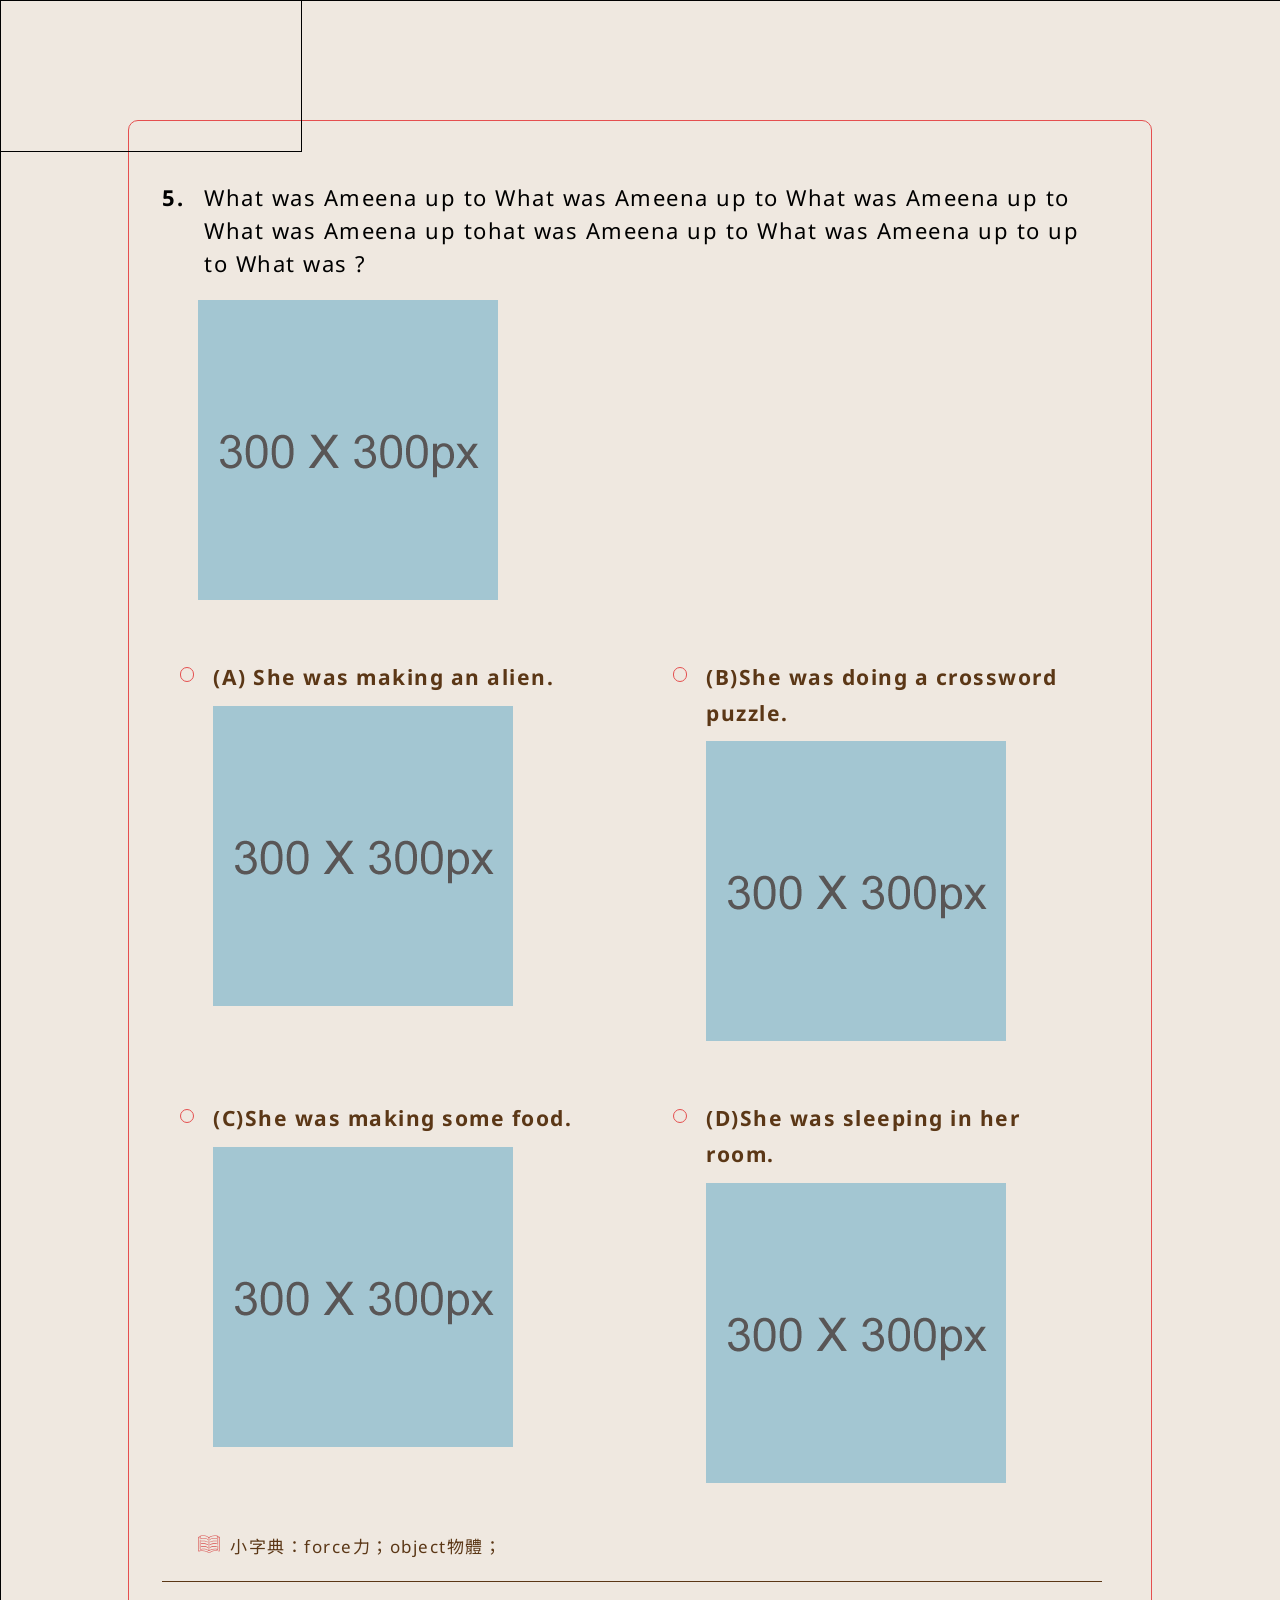
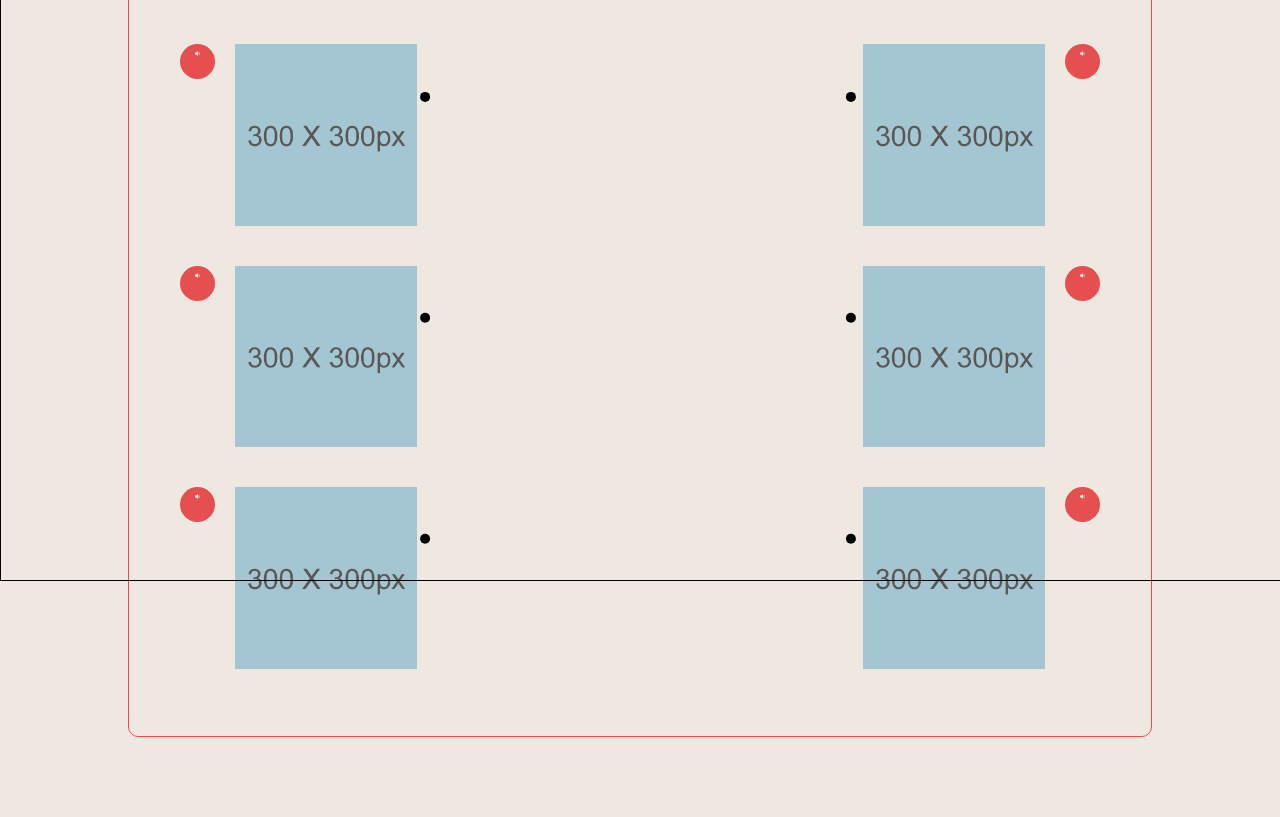
==== commit 1352d37e: "0312" ====
--- a/0311-test.html
+++ b/0311-test.html
@@ -4,7 +4,7 @@
 
 <!DOCTYPE html>
 
-<html xmlns="http://www.w3.org/1999/xhtml">
+<html >
 <head>
     <meta http-equiv="Content-Type" content="text/html; charset=utf-8" />
 
@@ -21,477 +21,439 @@
 
 </head>
 <body>
-    <form method="post" action="./endreadingtest.aspx" id="form1">
-<div class="aspNetHidden">
-<input type="hidden" name="__VIEWSTATE" id="__VIEWSTATE" value="/wEPDwULLTE0NjM2Nzk2NDRkZGAsyrbqh9vFdlz3YsYwB65yeX+leixPyiHAVtaTdGBd" />
+  <div class="main test">
+    <div class="answer_area">
+
+        <!-- 題目有圖/選項有圖開始 -->
+  <div class="form test_form">
+    <fieldset>
+      <legend>
+        <h4 class="topic">
+          <span class="topic_number">5.</span>
+          <span class="topic_text">What was Ameena up to What was Ameena up to What was Ameena up to What was
+            Ameena up tohat was Ameena up to What was Ameena up to up to What was ?</span>
+        </h4>
+        <img src="image/photo/test/300.png" alt="">
+      </legend>
+      <div class="answer_list answer_picture">
+        <input type="radio" id="q5_answer_1" name="question_5">
+        <label for="q5_answer_1" class="img_answer">
+          (A) She was making an alien.
+          <img src="image/photo/test/300.png" alt="">
+        </label>
+      </div>
+      <div class="answer_list answer_picture">
+        <input type="radio" id="q5_answer_2" name="question_5">
+        <label for="q5_answer_2" class="img_answer">
+          (B)She was doing a crossword puzzle.
+          <img src="image/photo/test/300.png" alt="">
+        </label>
+      </div>
+      <div class="answer_list answer_picture">
+        <input type="radio" id="q5_answer_3" name="question_5">
+        <label for="q5_answer_3" class="img_answer">
+          (C)She was making some food.
+          <img src="image/photo/test/300.png" alt="">
+
+        </label>
+      </div>
+      <div class="answer_list answer_picture">
+        <input type="radio" id="q5_answer_4" name="question_5">
+        <label for="q5_answer_4" class="img_answer">
+          (D)She was sleeping in her room.
+          <img src="image/photo/test/300.png" alt="">
+        </label>
+      </div>
+    </fieldset>
+    <div class="dictionary">
+      <img src="image/svg/try.svg" alt="">
+      <p><span>小字典：</span><span>force力；object物體；</span></p>
+    </div>
+  </div>
+
+  <!-- 題目有圖/選項有圖結束 -->
+  <div class="connect_area">
+    <table class="connect">
+    
+        <tr>
+          <td>
+            <img src="image/photo/test/300.png" id="aa1">
+            <div class="test_audio_icon left_sound">
+              <img src="image/svg/sound.svg" alt="">
+            </div>
+          </td>
+          <td></td>
+          <td>
+            <img src="image/photo/test/300.png" id="bb1">
+            <div class="test_audio_icon right_sound">
+              <img src="image/svg/sound.svg" alt="">
+            </div>
+          </td>
+        </tr>
+        <tr>
+          <td>
+            <img src="image/photo/test/300.png" id="aa2">
+            <div class="test_audio_icon left_sound">
+              <img src="image/svg/sound.svg" alt="">
+            </div>
+          </td>
+          <td></td>
+          <td>
+            <img src="image/photo/test/300.png" id="bb2">
+            <div class="test_audio_icon right_sound">
+              <img src="image/svg/sound.svg" alt="">
+            </div>
+          </td>
+        </tr>
+        <tr>
+          <td>
+            <img src="image/photo/test/300.png" id="aa3">
+            <div class="test_audio_icon left_sound">
+              <img src="image/svg/sound.svg" alt="">
+            </div>
+          </td>
+          <td></td>
+          <td>
+            <img src="image/photo/test/300.png" id="bb3">
+            <div class="test_audio_icon right_sound">
+              <img src="image/svg/sound.svg" alt="">
+            </div>
+          </td>
+        </tr>
+
+    </table>
 </div>
-
-<div class="aspNetHidden">
-
-	<input type="hidden" name="__VIEWSTATEGENERATOR" id="__VIEWSTATEGENERATOR" value="2B9EE679" />
-	<input type="hidden" name="__EVENTVALIDATION" id="__EVENTVALIDATION" value="/wEdAA/Y46R3u4Cf/VUL7ZH/rY+ejX9nx7p6THPM5i5K0z8IVsmEDZdmQNfkgeoT2eWXNeF2o7W8qMITGUtQlQhkEbVQG5hzz0tZuY2DiZMam6Zg/YCZAax2cV4MuMHsc+jOewAtqUaaZTCDZCbKcrSTJBC5Xpesd4m73pvrJwReeGD/hU+fuSpGFudIzSqoXkqtp4zgh5dOhBzets1dBMNTuvampKbJnaPk5JC/ky2fq8J86E0TTjJQKPeopRvGfX50XLUY3nqm3ZThfg0rGQIRgBNLtXvTEJJ09OEuTfWiuhh4O3CI1LvBrahXNCtMkw12XEJytCHY2//5nyBlgvHxuaCyQKNYdpeoRvvF+PPjO2HEMQ==" />
-</div>
-   
-        <p>提幹提幹</p>
-        <div class="main test">
-        <div class="answer_area">
-
-            <!-- 題目有圖/選項有圖開始 -->
-      <div class="form test_form">
-        <fieldset>
-          <legend>
-            <h4 class="topic">
-              <span class="topic_number">5.</span>
-              <span class="topic_text">What was Ameena up to What was Ameena up to What was Ameena up to What was
-                Ameena up tohat was Ameena up to What was Ameena up to up to What was ?</span>
-            </h4>
-            <img src="image/photo/test/300.png" alt="">
-          </legend>
-          <div class="answer_list answer_picture">
-            <input type="radio" id="q5_answer_1" name="question_5">
-            <label for="q5_answer_1" class="img_answer">
-              (A) She was making an alien.
-              <img src="image/photo/test/300.png" alt="">
-            </label>
-          </div>
-          <div class="answer_list answer_picture">
-            <input type="radio" id="q5_answer_2" name="question_5">
-            <label for="q5_answer_2" class="img_answer">
-              (B)She was doing a crossword puzzle.
-              <img src="image/photo/test/300.png" alt="">
-            </label>
-          </div>
-          <div class="answer_list answer_picture">
-            <input type="radio" id="q5_answer_3" name="question_5">
-            <label for="q5_answer_3" class="img_answer">
-              (C)She was making some food.
-              <img src="image/photo/test/300.png" alt="">
-
-            </label>
-          </div>
-          <div class="answer_list answer_picture">
-            <input type="radio" id="q5_answer_4" name="question_5">
-            <label for="q5_answer_4" class="img_answer">
-              (D)She was sleeping in her room.
-              <img src="image/photo/test/300.png" alt="">
-            </label>
-          </div>
-        </fieldset>
-        <div class="dictionary">
-          <img src="image/svg/try.svg" alt="">
-          <p><span>小字典：</span><span>force力；object物體；</span></p>
-        </div>
       </div>
 
-      <!-- 題目有圖/選項有圖結束 -->
-      <div class="connect_area">
-        <table class="connect">
-        
-            <tr>
-              <td>
-                <img src="image/photo/test/300.png" id="aa1">
-                <div class="test_audio_icon left_sound">
-                  <img src="image/svg/sound.svg" alt="">
-                </div>
-              </td>
-              <td></td>
-              <td>
-                <img src="image/photo/test/300.png" id="bb1">
-                <div class="test_audio_icon right_sound">
-                  <img src="image/svg/sound.svg" alt="">
-                </div>
-              </td>
-            </tr>
-            <tr>
-              <td>
-                <img src="image/photo/test/300.png" id="aa2">
-                <div class="test_audio_icon left_sound">
-                  <img src="image/svg/sound.svg" alt="">
-                </div>
-              </td>
-              <td></td>
-              <td>
-                <img src="image/photo/test/300.png" id="bb2">
-                <div class="test_audio_icon right_sound">
-                  <img src="image/svg/sound.svg" alt="">
-                </div>
-              </td>
-            </tr>
-            <tr>
-              <td>
-                <img src="image/photo/test/300.png" id="aa3">
-                <div class="test_audio_icon left_sound">
-                  <img src="image/svg/sound.svg" alt="">
-                </div>
-              </td>
-              <td></td>
-              <td>
-                <img src="image/photo/test/300.png" id="bb3">
-                <div class="test_audio_icon right_sound">
-                  <img src="image/svg/sound.svg" alt="">
-                </div>
-              </td>
-            </tr>
-  
-        </table>
-          <canvas id="myCanvas Canvas" ></canvas>
-        <canvas id="Can11 Canvas" ></canvas>
-        <canvas id="Can12 Canvas" ></canvas>
-        <canvas id="Can13 Canvas" ></canvas>
-        <canvas id="Can21 Canvas" ></canvas>
-        <canvas id="Can22 Canvas" ></canvas>
-        <canvas id="Can23 Canvas" ></canvas>
-        <canvas id="Can31 Canvas" ></canvas>
-        <canvas id="Can32 Canvas" ></canvas>
-        <canvas id="Can33 Canvas" ></canvas>
     </div>
-          </div>
-  
-        </div>
-
-
-
-    
-           <hr />
-        <hr />
-        <p>連線目標</p>
-        a1<input name="Taa1" type="text" value="0" id="Taa1" style="width:80px;" />
-        a2<input name="Taa2" type="text" value="0" id="Taa2" style="width:80px;" />
-        a3<input name="Taa3" type="text" value="0" id="Taa3" style="width:80px;" />
-
-        <br />
-        b1<input name="Tbb1" type="text" value="0" id="Tbb1" style="width:80px;" />
-        b2<input name="Tbb2" type="text" value="0" id="Tbb2" style="width:80px;" />
-        b3<input name="Tbb3" type="text" value="0" id="Tbb3" style="width:80px;" />
-
-        
-        <hr />
-        <p>鎖定狀態</p>
-        a1<input name="Laa1" type="text" value="0" id="Laa1" style="width:80px;" />
-        a2<input name="Laa2" type="text" value="0" id="Laa2" style="width:80px;" />
-        a3<input name="Laa3" type="text" value="0" id="Laa3" style="width:80px;" />
-
-        <br />
-        b1<input name="Lbb1" type="text" value="0" id="Lbb1" style="width:80px;" />
-        b2<input name="Lbb2" type="text" value="0" id="Lbb2" style="width:80px;" />
-        b3<input name="Lbb3" type="text" value="0" id="Lbb3" style="width:80px;" />
-
-
-
-        <br />
-        
-        hasLeft<input name="HsL" type="text" value="0" id="HsL" style="width:80px;" />
-        hasRight<input name="HsR" type="text" value="0" id="HsR" style="width:80px;" />
-
-
-
-
-    </form>
-</body>
-
-<script type="text/javascript">
-  $(function () {
-
-
-      //0 可選取 1選取中  2已鎖定
-
-      drawpoint()
-      drawallline()
-      $("#aa1,#aa2,#aa3").click(function (e) {
+
+
+    <canvas id="myCanvas" style="border:1px solid"></canvas>
+    <canvas id="Can11" style="border:1px solid"></canvas>
+    <canvas id="Can12" style="border:1px solid"></canvas>
+    <canvas id="Can13" style="border:1px solid"></canvas>
+    <canvas id="Can21" style="border:1px solid"></canvas>
+    <canvas id="Can22" style="border:1px solid"></canvas>
+    <canvas id="Can23" style="border:1px solid"></canvas>
+    <canvas id="Can31" style="border:1px solid"></canvas>
+    <canvas id="Can32" style="border:1px solid"></canvas>
+    <canvas id="Can33" style="border:1px solid"></canvas>  
+  
+  
+  
+  </body>
+
+  <script type="text/javascript">
+    $(function () {
+  
+  
+        //0 可選取 1選取中  2已鎖定
+  
+        drawpoint()
+        drawallline()
+        $("#aa1,#aa2,#aa3").click(function (e) {
+            
+            if ($("#HsL").val() != "0" && $("#HsL").val() != this.id.substr(2, 1)) {
+                //console.log("同一邊重選");
+               //改選
+                if ($("#L" + this.id).val() != "2") {
+                    $("#Laa" + $("#HsL").val()).val('0');
+                    $("#L" + this.id).val("1");
+                    $("#HsL").val(this.id.substr(2, 1));
+                }
+            } else {
+                if ($("#HsR").val() == "0") {
+                    //右邊沒有選取 只可以選左邊0可選取
+                    if ($("#L" + this.id).val() == "2") {
+                        //此項不可選 不進行動作
+                        //右邊改未選 取消左邊的鎖定
+                        $("#HsR").val($("#T" + this.id).val()); //右邊已選取 為此項原本的連線目標
+                        $("#Lbb" + $("#T" + this.id).val()).val("1");  //右邊連線目標 解除鎖定 為選取狀態
+                        $("#L" + this.id).val('0') //左邊為未選取
+                        $("#Tbb" + $("#T" + this.id).val()).val("0");
+                        $("#T" + this.id).val('0')
+                        $("#Can" + this.id.substr(2, 1) + $("#HsR").val()).fadeOut();
+                    } else if ($("#L" + this.id).val() == "1") {
+                        //取消選取
+                        $("#L" + this.id).val("0");
+                        $("#HsL").val("0");
+                    } else if ($("#L" + this.id).val() == "0") {
+                        //未選取狀態  標示選取
+                        $("#L" + this.id).val("1");
+                        $("#HsL").val(this.id.substr(2, 1));
+                    }
+                } else {
+                    //右邊有選取 左邊選第二答案
+                    if ($("#L" + this.id).val() == "2") {
+                        //此項不可選 不進行動作
+  
+  
+                    } else if ($("#L" + this.id).val() == "1") {
+                        //已選取 但左邊理應未選 
+                        //$("#L" + this.id).val("0");
+                        //$("#HsL").val("0");
+                    } else if ($("#L" + this.id).val() == "0") {
+                        //未選取狀態  標示選取 開始連線
+                        $("#T" + this.id).val($("#HsR").val());  //儲存左邊目標
+                        $("#Tbb" + $("#HsR").val()).val(this.id.substr(2, 1));  //儲存右邊目標
+  
+  
+                        $("#L" + this.id).val("2");
+                        $("#Lbb" + $("#HsR").val()).val("2");
+                        $("#Can" + this.id.substr(2, 1) + $("#HsR").val()).show();
+  
+  
+                        $("#HsL").val("0");
+                        $("#HsR").val("0");
+  
+  
+                    }
+  
+                }
+  
+  
+            }
+  
           
-          if ($("#HsL").val() != "0" && $("#HsL").val() != this.id.substr(2, 1)) {
-              //console.log("同一邊重選");
-             //改選
-              if ($("#L" + this.id).val() != "2") {
-                  $("#Laa" + $("#HsL").val()).val('0');
-                  $("#L" + this.id).val("1");
-                  $("#HsL").val(this.id.substr(2, 1));
-              }
-          } else {
-              if ($("#HsR").val() == "0") {
-                  //右邊沒有選取 只可以選左邊0可選取
-                  if ($("#L" + this.id).val() == "2") {
-                      //此項不可選 不進行動作
-                      //右邊改未選 取消左邊的鎖定
-                      $("#HsR").val($("#T" + this.id).val()); //右邊已選取 為此項原本的連線目標
-                      $("#Lbb" + $("#T" + this.id).val()).val("1");  //右邊連線目標 解除鎖定 為選取狀態
-                      $("#L" + this.id).val('0') //左邊為未選取
-                      $("#Tbb" + $("#T" + this.id).val()).val("0");
-                      $("#T" + this.id).val('0')
-                      $("#Can" + this.id.substr(2, 1) + $("#HsR").val()).fadeOut();
-                  } else if ($("#L" + this.id).val() == "1") {
-                      //取消選取
-                      $("#L" + this.id).val("0");
-                      $("#HsL").val("0");
-                  } else if ($("#L" + this.id).val() == "0") {
-                      //未選取狀態  標示選取
-                      $("#L" + this.id).val("1");
-                      $("#HsL").val(this.id.substr(2, 1));
-                  }
-              } else {
-                  //右邊有選取 左邊選第二答案
-                  if ($("#L" + this.id).val() == "2") {
-                      //此項不可選 不進行動作
-
-
-                  } else if ($("#L" + this.id).val() == "1") {
-                      //已選取 但左邊理應未選 
-                      //$("#L" + this.id).val("0");
-                      //$("#HsL").val("0");
-                  } else if ($("#L" + this.id).val() == "0") {
-                      //未選取狀態  標示選取 開始連線
-                      $("#T" + this.id).val($("#HsR").val());  //儲存左邊目標
-                      $("#Tbb" + $("#HsR").val()).val(this.id.substr(2, 1));  //儲存右邊目標
-
-
-                      $("#L" + this.id).val("2");
-                      $("#Lbb" + $("#HsR").val()).val("2");
-                      $("#Can" + this.id.substr(2, 1) + $("#HsR").val()).show();
-
-
-                      $("#HsL").val("0");
-                      $("#HsR").val("0");
-
-
-                  }
-
-              }
-
-
-          }
-
-        
-         
-
-
-          
-
-
-          setborder()
-
-      });
-
-
-      $("#bb1,#bb2,#bb3").click(function (e) {
-
-          if ($("#HsR").val() != "0" && $("#HsR").val() != this.id.substr(2, 1)) {
-              //console.log("同一邊重選");
-              //改選
-              if ($("#L" + this.id).val() != "2") {
-                  $("#Lbb" + $("#HsR").val()).val('0');
-                  $("#L" + this.id).val("1");
-                  $("#HsR").val(this.id.substr(2, 1));
-
-              }
-              
-          } else {
-              if ($("#HsL").val() == "0") {
-                  if ($("#L" + this.id).val() == "2") {
-                      //此項不可選 不進行動作
-                      //左邊改未選 取消右邊的鎖定
-                      $("#HsL").val($("#T" + this.id).val()); //左邊已選取 為此項原本的連線目標
-                      $("#Laa" + $("#T" + this.id).val()).val("1");  //右邊連線目標 解除鎖定 為選取狀態
-
-
-                      $("#L" + this.id).val('0') //左邊為未選取
-
-                      $("#Taa" + $("#T" + this.id).val()).val("0");
-                      $("#T" + this.id).val('0')
-
-
-
-                      $("#Can" + $("#HsL").val() + this.id.substr(2, 1)).fadeOut();
-
-                  } else if ($("#L" + this.id).val() == "1") {
-                      //取消選取
-                      $("#L" + this.id).val("0");
-                      $("#HsR").val("0");
-                  } else if ($("#L" + this.id).val() == "0") {
-                      //未選取狀態  標示選取
-                      $("#L" + this.id).val("1");
-                      $("#HsR").val(this.id.substr(2, 1));
-
-                  }
-
-
-
-              } else {
-                  //右邊有選取 左邊選第二答案
-                  if ($("#L" + this.id).val() == "2") {
-                      //此項不可選 不進行動作
-
-
-                  } else if ($("#L" + this.id).val() == "1") {
-                      //已選取 但左邊理應未選 
-                      //$("#L" + this.id).val("0");
-                      //$("#HsL").val("0");
-                  } else if ($("#L" + this.id).val() == "0") {
-                      //未選取狀態  標示選取 開始連線
-
-                      $("#T" + this.id).val($("#HsL").val());  //儲存右邊目標
-                      $("#Taa" + $("#HsL").val()).val(this.id.substr(2, 1));  //儲存左邊目標
-
-                      $("#L" + this.id).val("2");
-                      $("#Laa" + $("#HsL").val()).val("2");
-                      // drawline(this.id.substr(2, 1), $("#HsR").val());
-                      $("#Can" + $("#HsL").val() + this.id.substr(2, 1)).show();
-
-
-                      $("#HsL").val("0");
-                      $("#HsR").val("0");
-
-
-                  }
-
-
-              }
-
-          }
-         
-
-
-          setborder()
-
-      });
-
-
-
-
-
-      function setborder() {
-
-          for (var i = 1; i <= 3; i++) {
-
-
-              if ($("#Laa" + i).val() == "1") {
-                  $("#aa" + i).css("border", "3px solid red");
-              } else if ($("#Laa" + i).val() == "2") {
-                  $("#aa" + i).css("border", "3px solid gray");
-              } else {
-                  $("#aa" + i).css("border", "3px solid white");
-              }
-
-
-              if ($("#Lbb" + i).val() == "1") {
-                  $("#bb" + i).css("border", "3px solid red");
-              } else if ($("#Lbb" + i).val() == "2") {
-                  $("#bb" + i).css("border", "3px solid gray");
-              } else {
-                  $("#bb" + i).css("border", "3px solid white");
-              }
-
-          }
-
-
-
-
-      }
-
-
-      function drawline(a, b) {
-
-          var aa =$("#aa" + a)
-          var bb = $("#bb" + b)
-
-          var canvas = document.getElementById("Can"+a+b);
-          var context = canvas.getContext("2d");
-
-
-          context.strokeStyle = 'gray';
-          context.lineWidth = "2";
-          context.beginPath();
-
-          context.moveTo(aa.offset().left+10 + aa.width(), aa.offset().top + aa.height() / 2);
-          context.lineTo(bb.offset().left-10, bb.offset().top + bb.height() / 2);
-          context.closePath();
-          context.stroke();
-
-          // $("#Can" + a + b).hide(); //暫時註解
-
-
-          //console.log(a);
-          //console.log(b);
-      }
-
-
-      //畫點
-      function drawpoint() {
-
-          var canvas = document.getElementById("myCanvas");
-          var context = canvas.getContext("2d");
-          for (var i = 1; i <= 3; i++) {
-              var aa = $("#aa" + i)
-              context.beginPath();
-              context.arc(aa.offset().left + aa.width() + 10, aa.offset().top + aa.height() / 2, 5, 0, 360, false);
-              context.fill();//畫實心圓
-              context.closePath();
-              var bb = $("#bb" + i)
-              context.beginPath();
-              context.arc(bb.offset().left - 10, bb.offset().top + bb.height() / 2, 5, 0, 360, false);
-              context.fill();//畫實心圓
-              context.closePath();
-          }
-
-      }
-
-      //預先畫線
-      function drawallline() {
-          drawline(1, 1);
-          drawline(1, 2);
-          drawline(1, 3);
-          drawline(2, 1);
-          drawline(2, 2);
-          drawline(2, 3);
-          drawline(3, 1);
-          drawline(3, 2);
-          drawline(3, 3);
-      }
-
-      $("#bb3").click(function (e) {
-          //var canvas = document.getElementById("myCanvas");
-          //var context = canvas.getContext("2d");
-
-          //context.strokeStyle = '#0000ff';
-          //context.lineWidth = "2";
-          //context.beginPath();
-          ////context.moveTo(153, 113);
-          ////context.lineTo(491, 390);
-          //context.moveTo(aa.offset().left + aa.width(), aa.offset().top + aa.height()/2 );
-          //context.lineTo(bb.offset().left, bb.offset().top + aa.height() / 2);
-          //context.closePath();
-          //context.stroke();
-
-
-         // console.log($("#myCanvas"));
-
-      });
-
-      $("#bb2").click(function (e) {
-          
-      //  $("#myCanvas").hide();
-
-
-
-
-      });
-
-      $("#bb1").click(function (e) {
-
-        //  $("#myCanvas").show();
-
-       //   drawline(1, 1);
-
-      });
-
-
-  });
-
-
-
-
-
-
-
-</script>
+           
+  
+  
+            
+  
+  
+            setborder()
+  
+        });
+  
+  
+        $("#bb1,#bb2,#bb3").click(function (e) {
+  
+            if ($("#HsR").val() != "0" && $("#HsR").val() != this.id.substr(2, 1)) {
+                //console.log("同一邊重選");
+                //改選
+                if ($("#L" + this.id).val() != "2") {
+                    $("#Lbb" + $("#HsR").val()).val('0');
+                    $("#L" + this.id).val("1");
+                    $("#HsR").val(this.id.substr(2, 1));
+  
+                }
+                
+            } else {
+                if ($("#HsL").val() == "0") {
+                    if ($("#L" + this.id).val() == "2") {
+                        //此項不可選 不進行動作
+                        //左邊改未選 取消右邊的鎖定
+                        $("#HsL").val($("#T" + this.id).val()); //左邊已選取 為此項原本的連線目標
+                        $("#Laa" + $("#T" + this.id).val()).val("1");  //右邊連線目標 解除鎖定 為選取狀態
+  
+  
+                        $("#L" + this.id).val('0') //左邊為未選取
+  
+                        $("#Taa" + $("#T" + this.id).val()).val("0");
+                        $("#T" + this.id).val('0')
+  
+  
+  
+                        $("#Can" + $("#HsL").val() + this.id.substr(2, 1)).fadeOut();
+  
+                    } else if ($("#L" + this.id).val() == "1") {
+                        //取消選取
+                        $("#L" + this.id).val("0");
+                        $("#HsR").val("0");
+                    } else if ($("#L" + this.id).val() == "0") {
+                        //未選取狀態  標示選取
+                        $("#L" + this.id).val("1");
+                        $("#HsR").val(this.id.substr(2, 1));
+  
+                    }
+  
+  
+  
+                } else {
+                    //右邊有選取 左邊選第二答案
+                    if ($("#L" + this.id).val() == "2") {
+                        //此項不可選 不進行動作
+  
+  
+                    } else if ($("#L" + this.id).val() == "1") {
+                        //已選取 但左邊理應未選 
+                        //$("#L" + this.id).val("0");
+                        //$("#HsL").val("0");
+                    } else if ($("#L" + this.id).val() == "0") {
+                        //未選取狀態  標示選取 開始連線
+  
+                        $("#T" + this.id).val($("#HsL").val());  //儲存右邊目標
+                        $("#Taa" + $("#HsL").val()).val(this.id.substr(2, 1));  //儲存左邊目標
+  
+                        $("#L" + this.id).val("2");
+                        $("#Laa" + $("#HsL").val()).val("2");
+                        // drawline(this.id.substr(2, 1), $("#HsR").val());
+                        $("#Can" + $("#HsL").val() + this.id.substr(2, 1)).show();
+  
+  
+                        $("#HsL").val("0");
+                        $("#HsR").val("0");
+  
+  
+                    }
+  
+  
+                }
+  
+            }
+           
+  
+  
+            setborder()
+  
+        });
+  
+  
+  
+  
+  
+        function setborder() {
+  
+            for (var i = 1; i <= 3; i++) {
+  
+  
+                if ($("#Laa" + i).val() == "1") {
+                    $("#aa" + i).css("border", "3px solid red");
+                } else if ($("#Laa" + i).val() == "2") {
+                    $("#aa" + i).css("border", "3px solid gray");
+                } else {
+                    $("#aa" + i).css("border", "3px solid white");
+                }
+  
+  
+                if ($("#Lbb" + i).val() == "1") {
+                    $("#bb" + i).css("border", "3px solid red");
+                } else if ($("#Lbb" + i).val() == "2") {
+                    $("#bb" + i).css("border", "3px solid gray");
+                } else {
+                    $("#bb" + i).css("border", "3px solid white");
+                }
+  
+            }
+  
+  
+  
+  
+        }
+  
+  
+        function drawline(a, b) {
+  
+            var aa =$("#aa" + a)
+            var bb = $("#bb" + b)
+  
+            var canvas = document.getElementById("Can"+a+b);
+            var context = canvas.getContext("2d");
+  
+  
+            context.strokeStyle = 'gray';
+            context.lineWidth = "2";
+            context.beginPath();
+  
+            context.moveTo(aa.offset().left+10 + aa.width(), aa.offset().top + aa.height() / 2);
+            context.lineTo(bb.offset().left-10, bb.offset().top + bb.height() / 2);
+            context.closePath();
+            context.stroke();
+  
+            // $("#Can" + a + b).hide(); //暫時註解
+  
+  
+            //console.log(a);
+            //console.log(b);
+        }
+  
+  
+        //畫點
+        function drawpoint() {
+  
+            var canvas = document.getElementById("myCanvas");
+            var context = canvas.getContext("2d");
+            for (var i = 1; i <= 3; i++) {
+                var aa = $("#aa" + i)
+                context.beginPath();
+                context.arc(aa.offset().left + aa.width() + 10, aa.offset().top + aa.height() / 2, 5, 0, 360, false);
+                context.fill();//畫實心圓
+                context.closePath();
+                var bb = $("#bb" + i)
+                context.beginPath();
+                context.arc(bb.offset().left - 10, bb.offset().top + bb.height() / 2, 5, 0, 360, false);
+                context.fill();//畫實心圓
+                context.closePath();
+            }
+  
+        }
+  
+        //預先畫線
+        function drawallline() {
+            drawline(1, 1);
+            drawline(1, 2);
+            drawline(1, 3);
+            drawline(2, 1);
+            drawline(2, 2);
+            drawline(2, 3);
+            drawline(3, 1);
+            drawline(3, 2);
+            drawline(3, 3);
+        }
+  
+        $("#bb3").click(function (e) {
+            //var canvas = document.getElementById("myCanvas");
+            //var context = canvas.getContext("2d");
+  
+            //context.strokeStyle = '#0000ff';
+            //context.lineWidth = "2";
+            //context.beginPath();
+            ////context.moveTo(153, 113);
+            ////context.lineTo(491, 390);
+            //context.moveTo(aa.offset().left + aa.width(), aa.offset().top + aa.height()/2 );
+            //context.lineTo(bb.offset().left, bb.offset().top + aa.height() / 2);
+            //context.closePath();
+            //context.stroke();
+  
+  
+           // console.log($("#myCanvas"));
+  
+        });
+  
+        $("#bb2").click(function (e) {
+            
+        //  $("#myCanvas").hide();
+  
+  
+  
+  
+        });
+  
+        $("#bb1").click(function (e) {
+  
+          //  $("#myCanvas").show();
+  
+         //   drawline(1, 1);
+  
+        });
+  
+  
+    });
+
+  </script>
+
+  <script>
+
+var x = document.body.scrollHeight;
+var y = document.body.scrollWidth;
+
+const canvas = document.querySelector('#myCanvas');
+
+// resize canvas
+canvas.width = y;
+canvas.height = x;
+alert( canvas.height);
+  </script>
+
 
 </html>
--- a/css/style.css
+++ b/css/style.css
@@ -1912,13 +1912,12 @@
   background: #de2323;
 }
 
-/* .main.test canvas {
+canvas {
   border: 3px solid black;
   position: absolute;
   left: 0;
   top: 0;
-  z-index: -1;
-} */
+}
 
 /*test 讀後測驗結束*/
 footer {
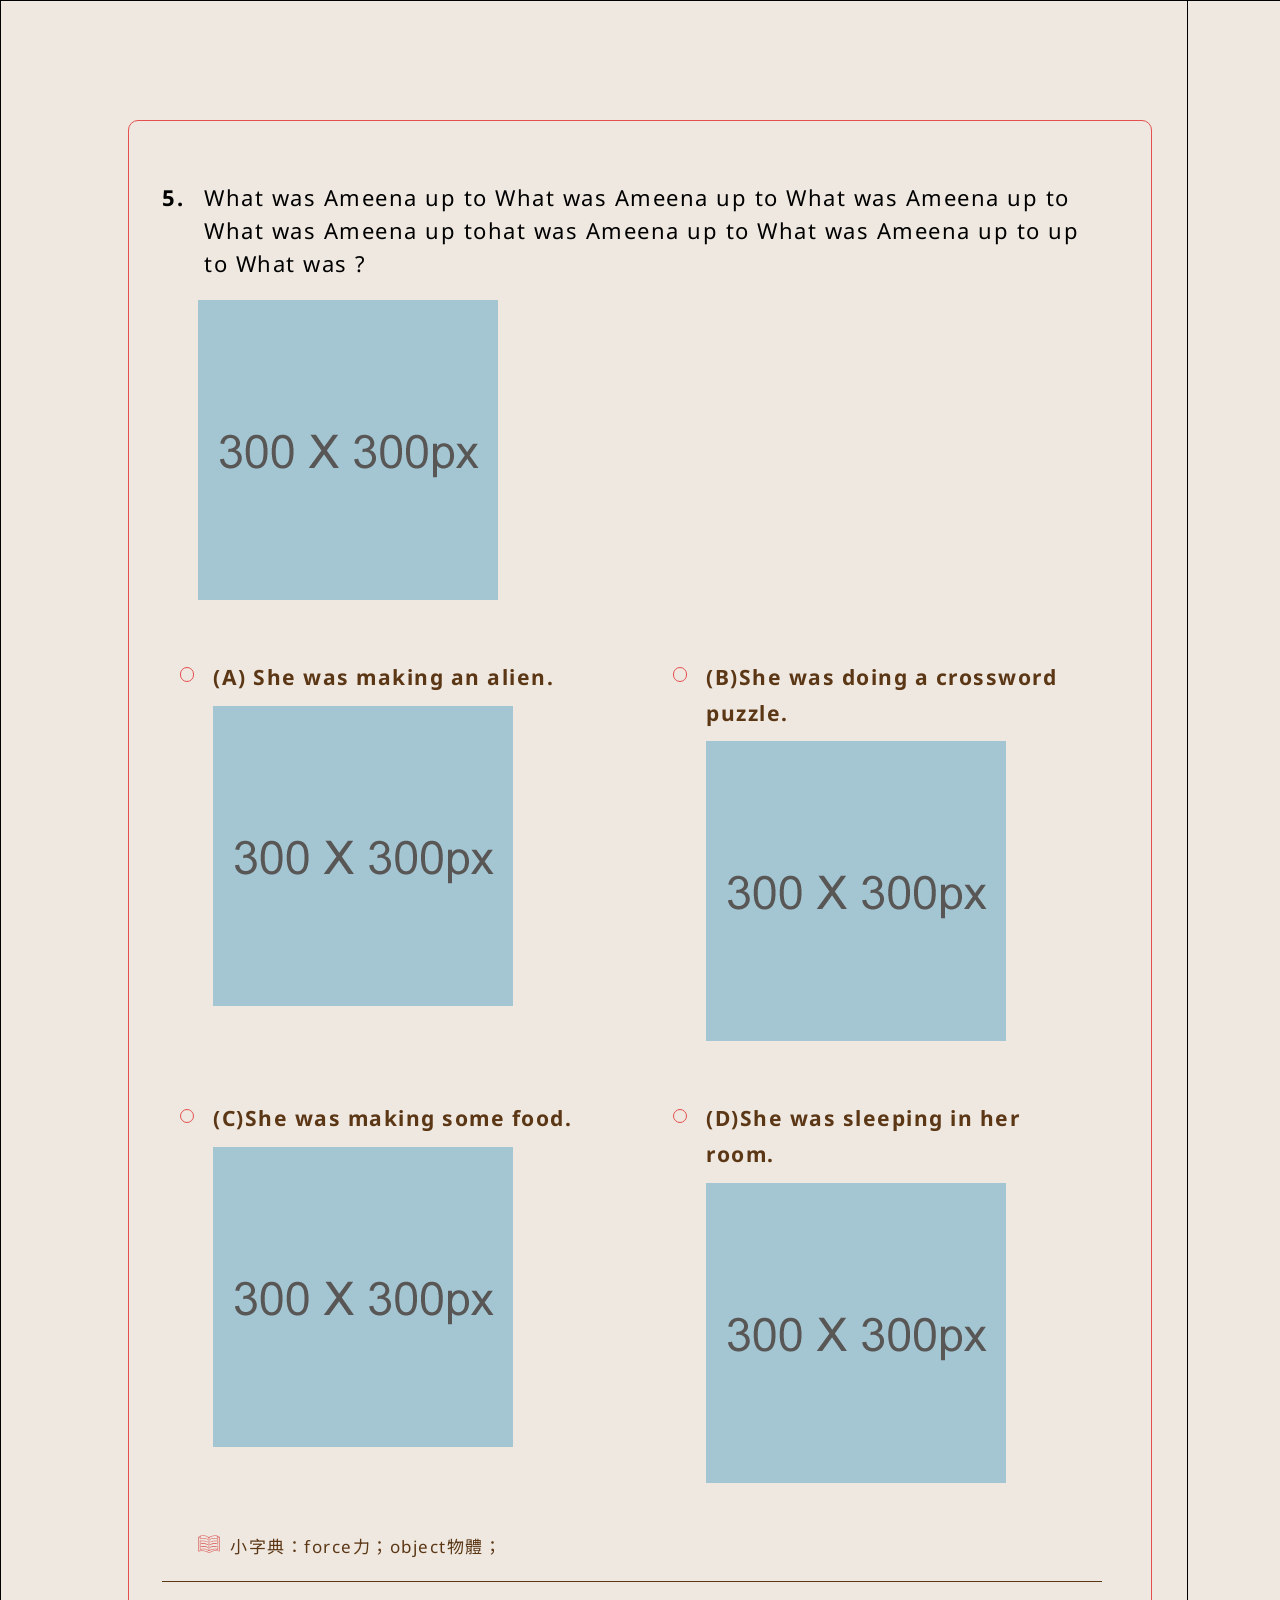
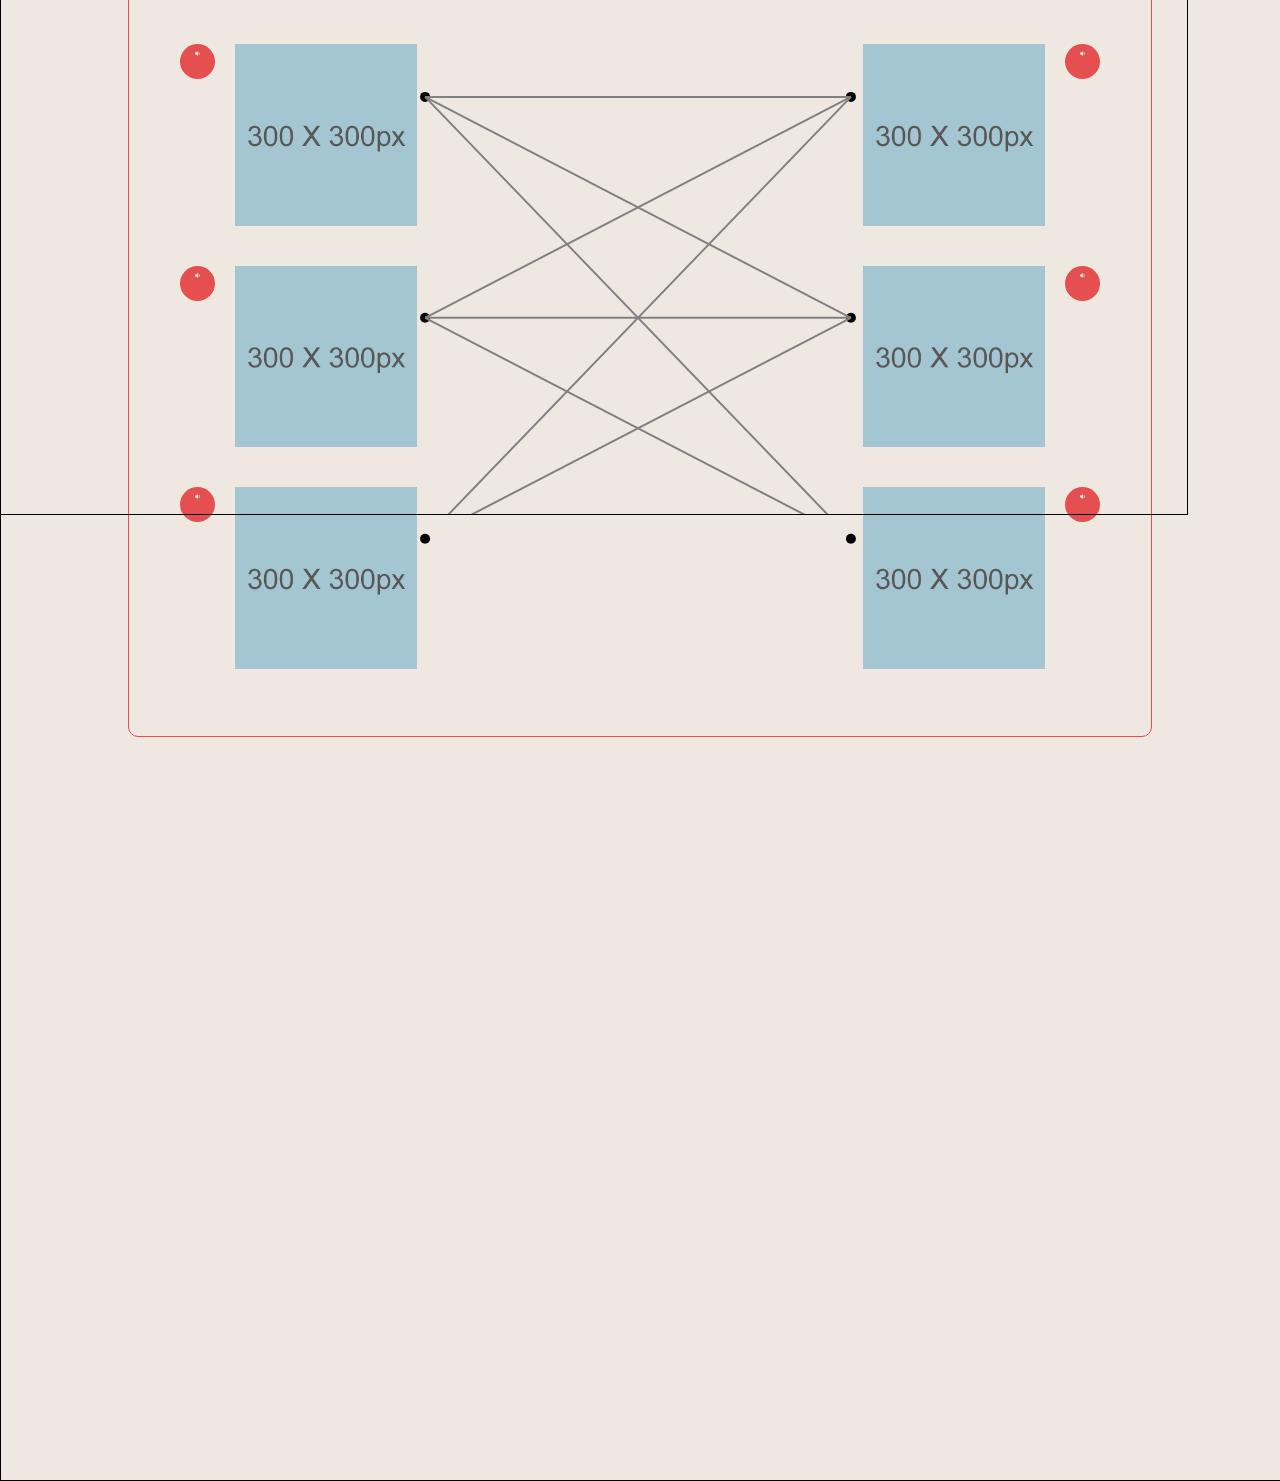
==== commit 0a5cb657: "0312" ====
--- a/0311-test.html
+++ b/0311-test.html
@@ -129,15 +129,15 @@
 
 
     <canvas id="myCanvas" style="border:1px solid"></canvas>
-    <canvas id="Can11" style="border:1px solid"></canvas>
-    <canvas id="Can12" style="border:1px solid"></canvas>
-    <canvas id="Can13" style="border:1px solid"></canvas>
-    <canvas id="Can21" style="border:1px solid"></canvas>
-    <canvas id="Can22" style="border:1px solid"></canvas>
-    <canvas id="Can23" style="border:1px solid"></canvas>
-    <canvas id="Can31" style="border:1px solid"></canvas>
-    <canvas id="Can32" style="border:1px solid"></canvas>
-    <canvas id="Can33" style="border:1px solid"></canvas>  
+    <canvas id="Can11" style="border:1px solid" width="1186" height="2113"></canvas>
+    <canvas id="Can12" style="border:1px solid" width="1186" height="2113"></canvas>
+    <canvas id="Can13" style="border:1px solid" width="1186" height="2113"></canvas>
+    <canvas id="Can21" style="border:1px solid" width="1186" height="2113"></canvas>
+    <canvas id="Can22" style="border:1px solid" width="1186" height="2113"></canvas>
+    <canvas id="Can23" style="border:1px solid" width="1186" height="2113"></canvas>
+    <canvas id="Can31" style="border:1px solid" width="1186" height="2113"></canvas>
+    <canvas id="Can32" style="border:1px solid" width="1186" height="2113"></canvas>
+    <canvas id="Can33" style="border:1px solid" width="1186" height="2113"></canvas>  
   
   
   
@@ -444,7 +444,7 @@
 
   <script>
 
-var x = document.body.scrollHeight;
+var x = document.body.scrollHeight + innerHeight;
 var y = document.body.scrollWidth;
 
 const canvas = document.querySelector('#myCanvas');
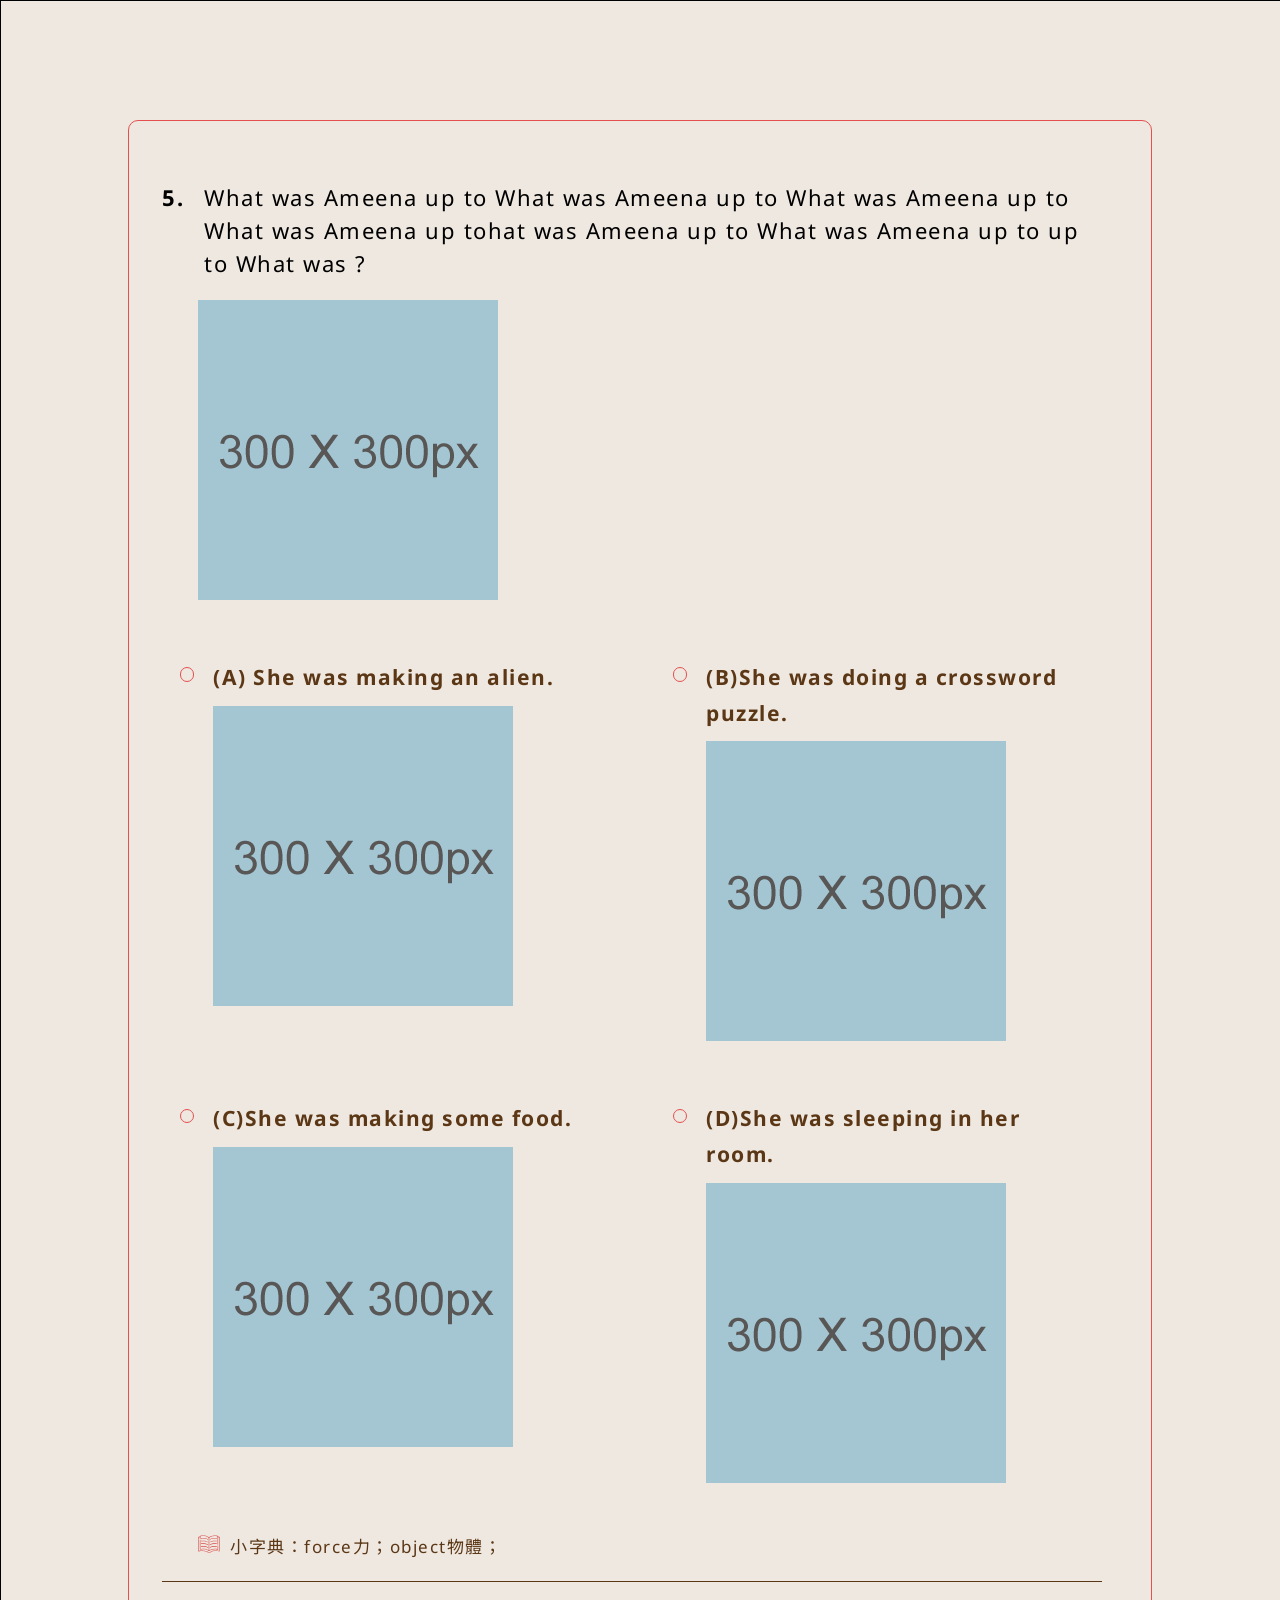
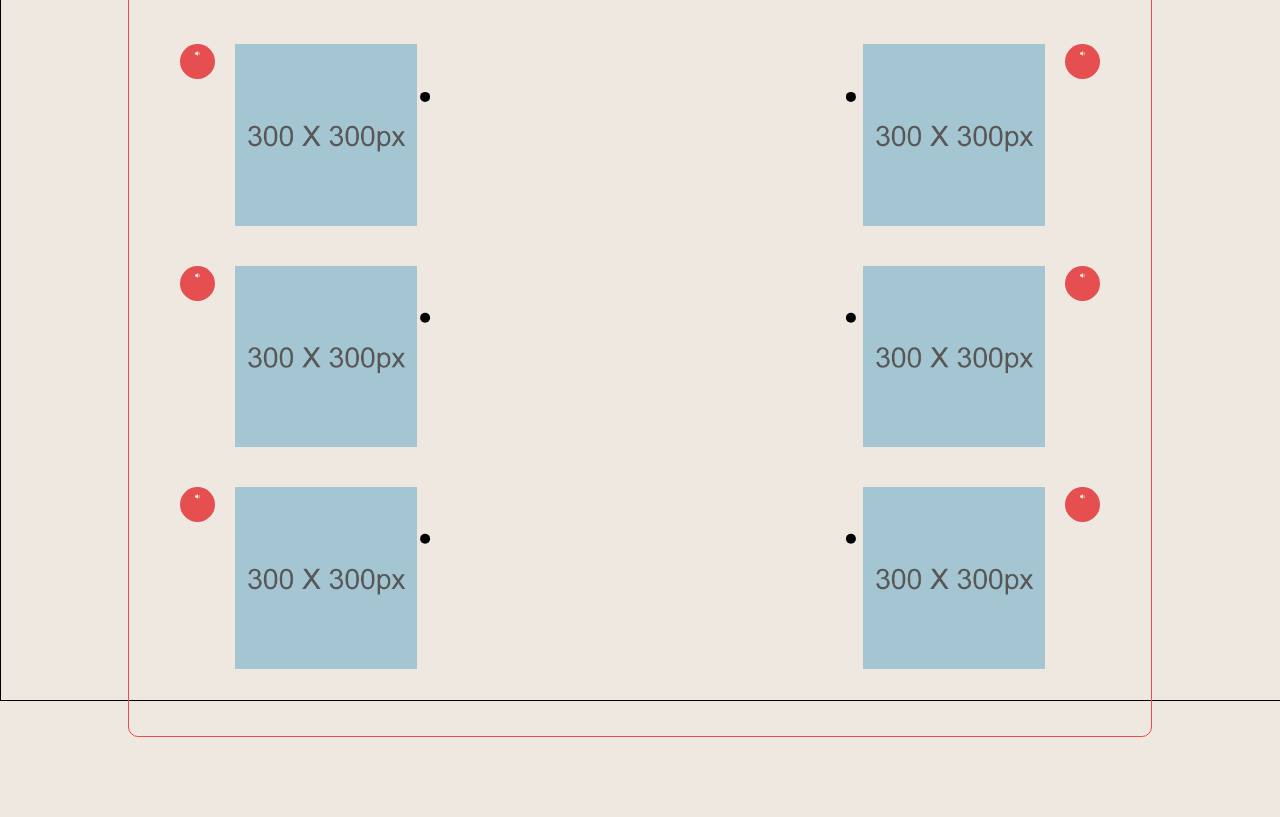
==== commit 77249ef4: "0312" ====
--- a/0311-test.html
+++ b/0311-test.html
@@ -21,7 +21,7 @@
 
 </head>
 <body>
-  <div class="main test">
+  <div class="main test" id="test">
     <div class="answer_area">
 
         <!-- 題目有圖/選項有圖開始 -->
@@ -144,316 +144,330 @@
   </body>
 
   <script type="text/javascript">
-    $(function () {
-  
-  
-        //0 可選取 1選取中  2已鎖定
-  
-        drawpoint()
-        drawallline()
-        $("#aa1,#aa2,#aa3").click(function (e) {
-            
-            if ($("#HsL").val() != "0" && $("#HsL").val() != this.id.substr(2, 1)) {
-                //console.log("同一邊重選");
-               //改選
-                if ($("#L" + this.id).val() != "2") {
-                    $("#Laa" + $("#HsL").val()).val('0');
-                    $("#L" + this.id).val("1");
-                    $("#HsL").val(this.id.substr(2, 1));
-                }
-            } else {
-                if ($("#HsR").val() == "0") {
-                    //右邊沒有選取 只可以選左邊0可選取
-                    if ($("#L" + this.id).val() == "2") {
-                        //此項不可選 不進行動作
-                        //右邊改未選 取消左邊的鎖定
-                        $("#HsR").val($("#T" + this.id).val()); //右邊已選取 為此項原本的連線目標
-                        $("#Lbb" + $("#T" + this.id).val()).val("1");  //右邊連線目標 解除鎖定 為選取狀態
-                        $("#L" + this.id).val('0') //左邊為未選取
-                        $("#Tbb" + $("#T" + this.id).val()).val("0");
-                        $("#T" + this.id).val('0')
-                        $("#Can" + this.id.substr(2, 1) + $("#HsR").val()).fadeOut();
-                    } else if ($("#L" + this.id).val() == "1") {
-                        //取消選取
-                        $("#L" + this.id).val("0");
-                        $("#HsL").val("0");
-                    } else if ($("#L" + this.id).val() == "0") {
-                        //未選取狀態  標示選取
-                        $("#L" + this.id).val("1");
-                        $("#HsL").val(this.id.substr(2, 1));
-                    }
-                } else {
-                    //右邊有選取 左邊選第二答案
-                    if ($("#L" + this.id).val() == "2") {
-                        //此項不可選 不進行動作
-  
-  
-                    } else if ($("#L" + this.id).val() == "1") {
-                        //已選取 但左邊理應未選 
-                        //$("#L" + this.id).val("0");
-                        //$("#HsL").val("0");
-                    } else if ($("#L" + this.id).val() == "0") {
-                        //未選取狀態  標示選取 開始連線
-                        $("#T" + this.id).val($("#HsR").val());  //儲存左邊目標
-                        $("#Tbb" + $("#HsR").val()).val(this.id.substr(2, 1));  //儲存右邊目標
-  
-  
-                        $("#L" + this.id).val("2");
-                        $("#Lbb" + $("#HsR").val()).val("2");
-                        $("#Can" + this.id.substr(2, 1) + $("#HsR").val()).show();
-  
-  
-                        $("#HsL").val("0");
-                        $("#HsR").val("0");
-  
-  
-                    }
-  
-                }
-  
-  
+$(function () {
+
+
+//0 可選取 1選取中  2已鎖定
+
+drawpoint()
+drawallline()
+$("#aa1,#aa2,#aa3").click(function (e) {
+    
+    if ($("#HsL").val() != "0" && $("#HsL").val() != this.id.substr(2, 1)) {
+        //console.log("同一邊重選");
+       //改選
+        if ($("#L" + this.id).val() != "2") {
+            $("#Laa" + $("#HsL").val()).val('0');
+            $("#L" + this.id).val("1");
+            $("#HsL").val(this.id.substr(2, 1));
+        }
+    } else {
+        if ($("#HsR").val() == "0") {
+            //右邊沒有選取 只可以選左邊0可選取
+            if ($("#L" + this.id).val() == "2") {
+                //此項不可選 不進行動作
+                //右邊改未選 取消左邊的鎖定
+                $("#HsR").val($("#T" + this.id).val()); //右邊已選取 為此項原本的連線目標
+                $("#Lbb" + $("#T" + this.id).val()).val("1");  //右邊連線目標 解除鎖定 為選取狀態
+                $("#L" + this.id).val('0') //左邊為未選取
+                $("#Tbb" + $("#T" + this.id).val()).val("0");
+                $("#T" + this.id).val('0')
+                $("#Can" + this.id.substr(2, 1) + $("#HsR").val()).fadeOut();
+            } else if ($("#L" + this.id).val() == "1") {
+                //取消選取
+                $("#L" + this.id).val("0");
+                $("#HsL").val("0");
+            } else if ($("#L" + this.id).val() == "0") {
+                //未選取狀態  標示選取
+                $("#L" + this.id).val("1");
+                $("#HsL").val(this.id.substr(2, 1));
             }
-  
-          
-           
-  
-  
-            
-  
-  
-            setborder()
-  
-        });
-  
-  
-        $("#bb1,#bb2,#bb3").click(function (e) {
-  
-            if ($("#HsR").val() != "0" && $("#HsR").val() != this.id.substr(2, 1)) {
-                //console.log("同一邊重選");
-                //改選
-                if ($("#L" + this.id).val() != "2") {
-                    $("#Lbb" + $("#HsR").val()).val('0');
-                    $("#L" + this.id).val("1");
-                    $("#HsR").val(this.id.substr(2, 1));
-  
-                }
-                
-            } else {
-                if ($("#HsL").val() == "0") {
-                    if ($("#L" + this.id).val() == "2") {
-                        //此項不可選 不進行動作
-                        //左邊改未選 取消右邊的鎖定
-                        $("#HsL").val($("#T" + this.id).val()); //左邊已選取 為此項原本的連線目標
-                        $("#Laa" + $("#T" + this.id).val()).val("1");  //右邊連線目標 解除鎖定 為選取狀態
-  
-  
-                        $("#L" + this.id).val('0') //左邊為未選取
-  
-                        $("#Taa" + $("#T" + this.id).val()).val("0");
-                        $("#T" + this.id).val('0')
-  
-  
-  
-                        $("#Can" + $("#HsL").val() + this.id.substr(2, 1)).fadeOut();
-  
-                    } else if ($("#L" + this.id).val() == "1") {
-                        //取消選取
-                        $("#L" + this.id).val("0");
-                        $("#HsR").val("0");
-                    } else if ($("#L" + this.id).val() == "0") {
-                        //未選取狀態  標示選取
-                        $("#L" + this.id).val("1");
-                        $("#HsR").val(this.id.substr(2, 1));
-  
-                    }
-  
-  
-  
-                } else {
-                    //右邊有選取 左邊選第二答案
-                    if ($("#L" + this.id).val() == "2") {
-                        //此項不可選 不進行動作
-  
-  
-                    } else if ($("#L" + this.id).val() == "1") {
-                        //已選取 但左邊理應未選 
-                        //$("#L" + this.id).val("0");
-                        //$("#HsL").val("0");
-                    } else if ($("#L" + this.id).val() == "0") {
-                        //未選取狀態  標示選取 開始連線
-  
-                        $("#T" + this.id).val($("#HsL").val());  //儲存右邊目標
-                        $("#Taa" + $("#HsL").val()).val(this.id.substr(2, 1));  //儲存左邊目標
-  
-                        $("#L" + this.id).val("2");
-                        $("#Laa" + $("#HsL").val()).val("2");
-                        // drawline(this.id.substr(2, 1), $("#HsR").val());
-                        $("#Can" + $("#HsL").val() + this.id.substr(2, 1)).show();
-  
-  
-                        $("#HsL").val("0");
-                        $("#HsR").val("0");
-  
-  
-                    }
-  
-  
-                }
-  
+        } else {
+            //右邊有選取 左邊選第二答案
+            if ($("#L" + this.id).val() == "2") {
+                //此項不可選 不進行動作
+
+
+            } else if ($("#L" + this.id).val() == "1") {
+                //已選取 但左邊理應未選 
+                //$("#L" + this.id).val("0");
+                //$("#HsL").val("0");
+            } else if ($("#L" + this.id).val() == "0") {
+                //未選取狀態  標示選取 開始連線
+                $("#T" + this.id).val($("#HsR").val());  //儲存左邊目標
+                $("#Tbb" + $("#HsR").val()).val(this.id.substr(2, 1));  //儲存右邊目標
+
+
+                $("#L" + this.id).val("2");
+                $("#Lbb" + $("#HsR").val()).val("2");
+                $("#Can" + this.id.substr(2, 1) + $("#HsR").val()).show();
+
+
+                $("#HsL").val("0");
+                $("#HsR").val("0");
+
+
             }
-           
-  
-  
-            setborder()
-  
-        });
-  
-  
-  
-  
-  
-        function setborder() {
-  
-            for (var i = 1; i <= 3; i++) {
-  
-  
-                if ($("#Laa" + i).val() == "1") {
-                    $("#aa" + i).css("border", "3px solid red");
-                } else if ($("#Laa" + i).val() == "2") {
-                    $("#aa" + i).css("border", "3px solid gray");
-                } else {
-                    $("#aa" + i).css("border", "3px solid white");
-                }
-  
-  
-                if ($("#Lbb" + i).val() == "1") {
-                    $("#bb" + i).css("border", "3px solid red");
-                } else if ($("#Lbb" + i).val() == "2") {
-                    $("#bb" + i).css("border", "3px solid gray");
-                } else {
-                    $("#bb" + i).css("border", "3px solid white");
-                }
-  
+
+        }
+
+
+    }
+
+  
+   
+
+
+    
+
+
+    setborder()
+
+});
+
+
+$("#bb1,#bb2,#bb3").click(function (e) {
+
+    if ($("#HsR").val() != "0" && $("#HsR").val() != this.id.substr(2, 1)) {
+        //console.log("同一邊重選");
+        //改選
+        if ($("#L" + this.id).val() != "2") {
+            $("#Lbb" + $("#HsR").val()).val('0');
+            $("#L" + this.id).val("1");
+            $("#HsR").val(this.id.substr(2, 1));
+
+        }
+        
+    } else {
+        if ($("#HsL").val() == "0") {
+            if ($("#L" + this.id).val() == "2") {
+                //此項不可選 不進行動作
+                //左邊改未選 取消右邊的鎖定
+                $("#HsL").val($("#T" + this.id).val()); //左邊已選取 為此項原本的連線目標
+                $("#Laa" + $("#T" + this.id).val()).val("1");  //右邊連線目標 解除鎖定 為選取狀態
+
+
+                $("#L" + this.id).val('0') //左邊為未選取
+
+                $("#Taa" + $("#T" + this.id).val()).val("0");
+                $("#T" + this.id).val('0')
+
+
+
+                $("#Can" + $("#HsL").val() + this.id.substr(2, 1)).fadeOut();
+
+            } else if ($("#L" + this.id).val() == "1") {
+                //取消選取
+                $("#L" + this.id).val("0");
+                $("#HsR").val("0");
+            } else if ($("#L" + this.id).val() == "0") {
+                //未選取狀態  標示選取
+                $("#L" + this.id).val("1");
+                $("#HsR").val(this.id.substr(2, 1));
+
             }
-  
-  
-  
-  
-        }
-  
-  
-        function drawline(a, b) {
-  
-            var aa =$("#aa" + a)
-            var bb = $("#bb" + b)
-  
-            var canvas = document.getElementById("Can"+a+b);
-            var context = canvas.getContext("2d");
-  
-  
-            context.strokeStyle = 'gray';
-            context.lineWidth = "2";
-            context.beginPath();
-  
-            context.moveTo(aa.offset().left+10 + aa.width(), aa.offset().top + aa.height() / 2);
-            context.lineTo(bb.offset().left-10, bb.offset().top + bb.height() / 2);
-            context.closePath();
-            context.stroke();
-  
-            // $("#Can" + a + b).hide(); //暫時註解
-  
-  
-            //console.log(a);
-            //console.log(b);
-        }
-  
-  
-        //畫點
-        function drawpoint() {
-  
-            var canvas = document.getElementById("myCanvas");
-            var context = canvas.getContext("2d");
-            for (var i = 1; i <= 3; i++) {
-                var aa = $("#aa" + i)
-                context.beginPath();
-                context.arc(aa.offset().left + aa.width() + 10, aa.offset().top + aa.height() / 2, 5, 0, 360, false);
-                context.fill();//畫實心圓
-                context.closePath();
-                var bb = $("#bb" + i)
-                context.beginPath();
-                context.arc(bb.offset().left - 10, bb.offset().top + bb.height() / 2, 5, 0, 360, false);
-                context.fill();//畫實心圓
-                context.closePath();
+
+
+
+        } else {
+            //右邊有選取 左邊選第二答案
+            if ($("#L" + this.id).val() == "2") {
+                //此項不可選 不進行動作
+
+
+            } else if ($("#L" + this.id).val() == "1") {
+                //已選取 但左邊理應未選 
+                //$("#L" + this.id).val("0");
+                //$("#HsL").val("0");
+            } else if ($("#L" + this.id).val() == "0") {
+                //未選取狀態  標示選取 開始連線
+
+                $("#T" + this.id).val($("#HsL").val());  //儲存右邊目標
+                $("#Taa" + $("#HsL").val()).val(this.id.substr(2, 1));  //儲存左邊目標
+
+                $("#L" + this.id).val("2");
+                $("#Laa" + $("#HsL").val()).val("2");
+                // drawline(this.id.substr(2, 1), $("#HsR").val());
+                $("#Can" + $("#HsL").val() + this.id.substr(2, 1)).show();
+
+
+                $("#HsL").val("0");
+                $("#HsR").val("0");
+
+
             }
-  
-        }
-  
-        //預先畫線
-        function drawallline() {
-            drawline(1, 1);
-            drawline(1, 2);
-            drawline(1, 3);
-            drawline(2, 1);
-            drawline(2, 2);
-            drawline(2, 3);
-            drawline(3, 1);
-            drawline(3, 2);
-            drawline(3, 3);
-        }
-  
-        $("#bb3").click(function (e) {
-            //var canvas = document.getElementById("myCanvas");
-            //var context = canvas.getContext("2d");
-  
-            //context.strokeStyle = '#0000ff';
-            //context.lineWidth = "2";
-            //context.beginPath();
-            ////context.moveTo(153, 113);
-            ////context.lineTo(491, 390);
-            //context.moveTo(aa.offset().left + aa.width(), aa.offset().top + aa.height()/2 );
-            //context.lineTo(bb.offset().left, bb.offset().top + aa.height() / 2);
-            //context.closePath();
-            //context.stroke();
-  
-  
-           // console.log($("#myCanvas"));
-  
-        });
-  
-        $("#bb2").click(function (e) {
-            
-        //  $("#myCanvas").hide();
-  
-  
-  
-  
-        });
-  
-        $("#bb1").click(function (e) {
-  
-          //  $("#myCanvas").show();
-  
-         //   drawline(1, 1);
-  
-        });
-  
-  
-    });
-
+
+
+        }
+
+    }
+   
+
+
+    setborder()
+
+});
+
+
+
+
+
+function setborder() {
+
+    for (var i = 1; i <= 3; i++) {
+
+
+        if ($("#Laa" + i).val() == "1") {
+            $("#aa" + i).css("border", "3px solid red");
+        } else if ($("#Laa" + i).val() == "2") {
+            $("#aa" + i).css("border", "3px solid gray");
+        } else {
+            $("#aa" + i).css("border", "3px solid white");
+        }
+
+
+        if ($("#Lbb" + i).val() == "1") {
+            $("#bb" + i).css("border", "3px solid red");
+        } else if ($("#Lbb" + i).val() == "2") {
+            $("#bb" + i).css("border", "3px solid gray");
+        } else {
+            $("#bb" + i).css("border", "3px solid white");
+        }
+
+    }
+
+
+
+
+}
+
+
+function drawline(a, b) {
+
+    var aa =$("#aa" + a)
+    var bb = $("#bb" + b)
+
+    var canvas = document.getElementById("Can"+a+b);
+    var context = canvas.getContext("2d");
+
+
+    context.strokeStyle = 'gray';
+    context.lineWidth = "2";
+    context.beginPath();
+
+    context.moveTo(aa.offset().left+10 + aa.width(), aa.offset().top + aa.height() / 2);
+    context.lineTo(bb.offset().left-10, bb.offset().top + bb.height() / 2);
+    context.closePath();
+    context.stroke();
+
+    $("#Can" + a + b).hide();
+  
+
+    //console.log(a);
+    //console.log(b);
+
+
+}
+
+
+//畫點
+function drawpoint() {
+
+    var canvas = document.getElementById("myCanvas");
+    var context = canvas.getContext("2d");
+    for (var i = 1; i <= 3; i++) {
+
+        var aa = $("#aa" + i)
+        context.beginPath();
+        context.arc(aa.offset().left + aa.width() + 10, aa.offset().top + aa.height() / 2, 5, 0, 360, false);
+        context.fill();//畫實心圓
+        context.closePath();
+        var bb = $("#bb" + i)
+        context.beginPath();
+        context.arc(bb.offset().left - 10, bb.offset().top + bb.height() / 2, 5, 0, 360, false);
+        context.fill();//畫實心圓
+        context.closePath();
+
+    }
+
+}
+
+//預先畫線
+function drawallline() {
+
+    drawline(1, 1);
+    drawline(1, 2);
+    drawline(1, 3);
+    drawline(2, 1);
+    drawline(2, 2);
+    drawline(2, 3);
+    drawline(3, 1);
+    drawline(3, 2);
+    drawline(3, 3);
+
+
+}
+
+
+
+
+
+$("#bb3").click(function (e) {
+    //var canvas = document.getElementById("myCanvas");
+    //var context = canvas.getContext("2d");
+
+    //context.strokeStyle = '#0000ff';
+    //context.lineWidth = "2";
+    //context.beginPath();
+    ////context.moveTo(153, 113);
+    ////context.lineTo(491, 390);
+    //context.moveTo(aa.offset().left + aa.width(), aa.offset().top + aa.height()/2 );
+    //context.lineTo(bb.offset().left, bb.offset().top + aa.height() / 2);
+    //context.closePath();
+    //context.stroke();
+
+
+   // console.log($("#myCanvas"));
+
+});
+
+$("#bb2").click(function (e) {
+    
+//  $("#myCanvas").hide();
+
+
+
+
+});
+
+$("#bb1").click(function (e) {
+
+  //  $("#myCanvas").show();
+
+ //   drawline(1, 1);
+
+});
+
+
+});
+
+
+
+
+
+
+
+
+  
+var testDiv = document.getElementsByClassName("test");
+var y = document.body.scrollHeight + testDiv[0].offsetTop;
+var x = innerWidth;
+const canvas = document.querySelector('#myCanvas');
+
+// resize canvas
+canvas.width = x;
+canvas.height = y;
   </script>
 
-  <script>
-
-var x = document.body.scrollHeight + innerHeight;
-var y = document.body.scrollWidth;
-
-const canvas = document.querySelector('#myCanvas');
-
-// resize canvas
-canvas.width = y;
-canvas.height = x;
-alert( canvas.height);
-  </script>
-
 
 </html>
--- a/css/style.css
+++ b/css/style.css
@@ -1917,6 +1917,7 @@
   position: absolute;
   left: 0;
   top: 0;
+  z-index: -1;
 }
 
 /*test 讀後測驗結束*/
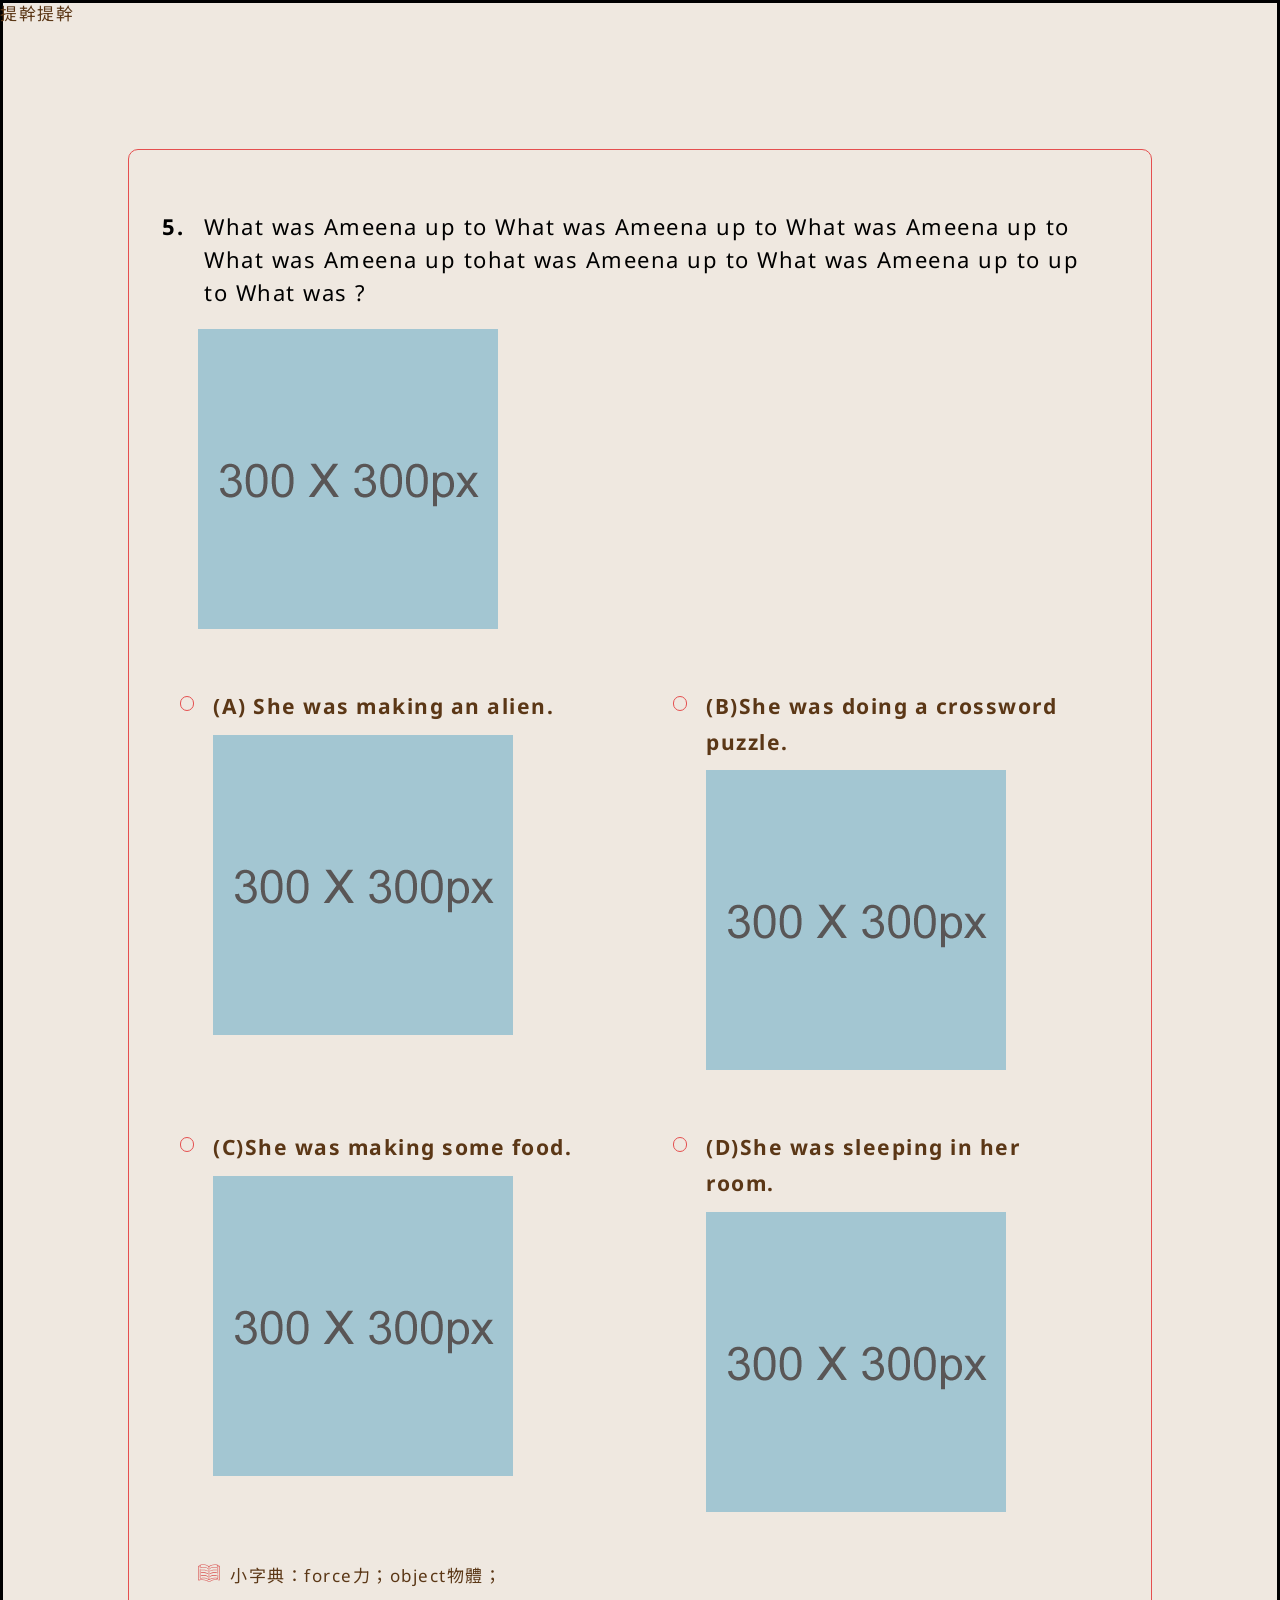
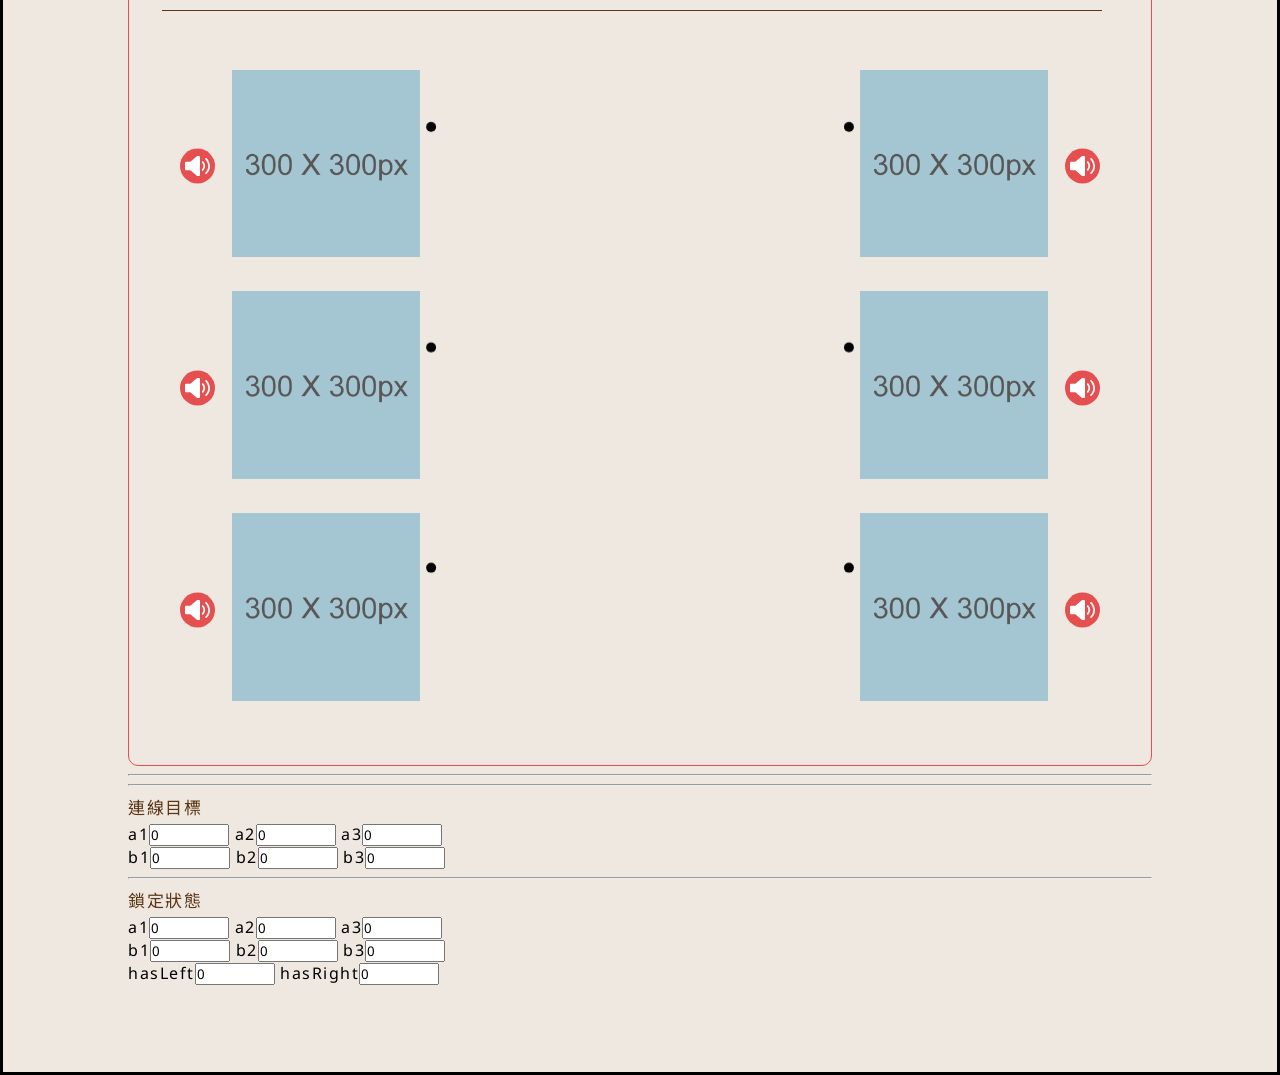
==== commit a4eafa5f: "0314" ====
--- a/0311-test.html
+++ b/0311-test.html
@@ -1,473 +1,510 @@
-
-
-
-
 <!DOCTYPE html>
 
-<html >
+<html xmlns="http://www.w3.org/1999/xhtml">
+
 <head>
-    <meta http-equiv="Content-Type" content="text/html; charset=utf-8" />
-
-
-    <link rel="stylesheet" type="text/css" href="css/style.css">
-
-    <script src="js/jquery-3.5.1.min.js"></script>
-
-
-        
-
-
-
+  <meta http-equiv="Content-Type" content="text/html; charset=utf-8" />
+
+
+  <link rel="stylesheet" type="text/css" href="css/style.css">
+
+  <script src="js/jquery-3.5.1.min.js"></script>
 
 </head>
+
 <body>
-  <div class="main test" id="test">
-    <div class="answer_area">
+  <form method="post" action="./endreadingtest.aspx" id="form1">
+    <div class="aspNetHidden">
+      <input type="hidden" name="__VIEWSTATE" id="__VIEWSTATE"
+        value="/wEPDwULLTE0NjM2Nzk2NDRkZGAsyrbqh9vFdlz3YsYwB65yeX+leixPyiHAVtaTdGBd" />
+    </div>
+
+    <div class="aspNetHidden">
+
+      <input type="hidden" name="__VIEWSTATEGENERATOR" id="__VIEWSTATEGENERATOR" value="2B9EE679" />
+      <input type="hidden" name="__EVENTVALIDATION" id="__EVENTVALIDATION"
+        value="/wEdAA/Y46R3u4Cf/VUL7ZH/rY+ejX9nx7p6THPM5i5K0z8IVsmEDZdmQNfkgeoT2eWXNeF2o7W8qMITGUtQlQhkEbVQG5hzz0tZuY2DiZMam6Zg/YCZAax2cV4MuMHsc+jOewAtqUaaZTCDZCbKcrSTJBC5Xpesd4m73pvrJwReeGD/hU+fuSpGFudIzSqoXkqtp4zgh5dOhBzets1dBMNTuvampKbJnaPk5JC/ky2fq8J86E0TTjJQKPeopRvGfX50XLUY3nqm3ZThfg0rGQIRgBNLtXvTEJJ09OEuTfWiuhh4O3CI1LvBrahXNCtMkw12XEJytCHY2//5nyBlgvHxuaCyQKNYdpeoRvvF+PPjO2HEMQ==" />
+    </div>
+
+      
+
+
+    <p>提幹提幹</p>
+    <div class="main test">
+      <div class="answer_area">
 
         <!-- 題目有圖/選項有圖開始 -->
-  <div class="form test_form">
-    <fieldset>
-      <legend>
-        <h4 class="topic">
-          <span class="topic_number">5.</span>
-          <span class="topic_text">What was Ameena up to What was Ameena up to What was Ameena up to What was
-            Ameena up tohat was Ameena up to What was Ameena up to up to What was ?</span>
-        </h4>
-        <img src="image/photo/test/300.png" alt="">
-      </legend>
-      <div class="answer_list answer_picture">
-        <input type="radio" id="q5_answer_1" name="question_5">
-        <label for="q5_answer_1" class="img_answer">
-          (A) She was making an alien.
-          <img src="image/photo/test/300.png" alt="">
-        </label>
+        <div class="form test_form">
+          <fieldset>
+            <legend>
+              <h4 class="topic">
+                <span class="topic_number">5.</span>
+                <span class="topic_text">What was Ameena up to What was Ameena up to What was Ameena up to What was
+                  Ameena up tohat was Ameena up to What was Ameena up to up to What was ?</span>
+              </h4>
+              <img src="image/photo/test/300.png" alt="">
+            </legend>
+            <div class="answer_list answer_picture">
+              <input type="radio" id="q5_answer_1" name="question_5">
+              <label for="q5_answer_1" class="img_answer">
+                (A) She was making an alien.
+                <img src="image/photo/test/300.png" alt="">
+              </label>
+            </div>
+            <div class="answer_list answer_picture">
+              <input type="radio" id="q5_answer_2" name="question_5">
+              <label for="q5_answer_2" class="img_answer">
+                (B)She was doing a crossword puzzle.
+                <img src="image/photo/test/300.png" alt="">
+              </label>
+            </div>
+            <div class="answer_list answer_picture">
+              <input type="radio" id="q5_answer_3" name="question_5">
+              <label for="q5_answer_3" class="img_answer">
+                (C)She was making some food.
+                <img src="image/photo/test/300.png" alt="">
+
+              </label>
+            </div>
+            <div class="answer_list answer_picture">
+              <input type="radio" id="q5_answer_4" name="question_5">
+              <label for="q5_answer_4" class="img_answer">
+                (D)She was sleeping in her room.
+                <img src="image/photo/test/300.png" alt="">
+              </label>
+            </div>
+          </fieldset>
+          <div class="dictionary">
+            <img src="image/svg/try.svg" alt="">
+            <p><span>小字典：</span><span>force力；object物體；</span></p>
+          </div>
+        </div>
+
+        <!-- 題目有圖/選項有圖結束 -->
+        <div class="connect_area">
+          <table class="connect">
+
+            <tr>
+              <td>
+                <img src="image/photo/test/300.png" id="aa1">
+                <div class="test_audio_icon left_sound">
+                  <img src="image/svg/sound.svg" alt="">
+                </div>
+              </td>
+              <td></td>
+              <td>
+                <img src="image/photo/test/300.png" id="bb1">
+                <div class="test_audio_icon right_sound">
+                  <img src="image/svg/sound.svg" alt="">
+                </div>
+              </td>
+            </tr>
+            <tr>
+              <td>
+                <img src="image/photo/test/300.png" id="aa2">
+                <div class="test_audio_icon left_sound">
+                  <img src="image/svg/sound.svg" alt="">
+                </div>
+              </td>
+              <td></td>
+              <td>
+                <img src="image/photo/test/300.png" id="bb2">
+                <div class="test_audio_icon right_sound">
+                  <img src="image/svg/sound.svg" alt="">
+                </div>
+              </td>
+            </tr>
+            <tr>
+              <td>
+                <img src="image/photo/test/300.png" id="aa3">
+                <div class="test_audio_icon left_sound">
+                  <img src="image/svg/sound.svg" alt="">
+                </div>
+              </td>
+              <td></td>
+              <td>
+                <img src="image/photo/test/300.png" id="bb3">
+                <div class="test_audio_icon right_sound">
+                  <img src="image/svg/sound.svg" alt="">
+                </div>
+              </td>
+            </tr>
+
+          </table>
+        </div>
       </div>
-      <div class="answer_list answer_picture">
-        <input type="radio" id="q5_answer_2" name="question_5">
-        <label for="q5_answer_2" class="img_answer">
-          (B)She was doing a crossword puzzle.
-          <img src="image/photo/test/300.png" alt="">
-        </label>
-      </div>
-      <div class="answer_list answer_picture">
-        <input type="radio" id="q5_answer_3" name="question_5">
-        <label for="q5_answer_3" class="img_answer">
-          (C)She was making some food.
-          <img src="image/photo/test/300.png" alt="">
-
-        </label>
-      </div>
-      <div class="answer_list answer_picture">
-        <input type="radio" id="q5_answer_4" name="question_5">
-        <label for="q5_answer_4" class="img_answer">
-          (D)She was sleeping in her room.
-          <img src="image/photo/test/300.png" alt="">
-        </label>
-      </div>
-    </fieldset>
-    <div class="dictionary">
-      <img src="image/svg/try.svg" alt="">
-      <p><span>小字典：</span><span>force力；object物體；</span></p>
+      
+      <hr />
+      <hr />
+      <p>連線目標</p>
+      a1<input name="Taa1" type="text" value="0" id="Taa1" style="width:80px;" />
+      a2<input name="Taa2" type="text" value="0" id="Taa2" style="width:80px;" />
+      a3<input name="Taa3" type="text" value="0" id="Taa3" style="width:80px;" />
+  
+      <br />
+      b1<input name="Tbb1" type="text" value="0" id="Tbb1" style="width:80px;" />
+      b2<input name="Tbb2" type="text" value="0" id="Tbb2" style="width:80px;" />
+      b3<input name="Tbb3" type="text" value="0" id="Tbb3" style="width:80px;" />
+  
+      <hr />
+      <p>鎖定狀態</p>
+      a1<input name="Laa1" type="text" value="0" id="Laa1" style="width:80px;" />
+      a2<input name="Laa2" type="text" value="0" id="Laa2" style="width:80px;" />
+      a3<input name="Laa3" type="text" value="0" id="Laa3" style="width:80px;" />
+  
+      <br />
+      b1<input name="Lbb1" type="text" value="0" id="Lbb1" style="width:80px;" />
+      b2<input name="Lbb2" type="text" value="0" id="Lbb2" style="width:80px;" />
+      b3<input name="Lbb3" type="text" value="0" id="Lbb3" style="width:80px;" />
+  
+      <br />
+  
+      hasLeft<input name="HsL" type="text" value="0" id="HsL" style="width:80px;" />
+      hasRight<input name="HsR" type="text" value="0" id="HsR" style="width:80px;" />
+
     </div>
-  </div>
-
-  <!-- 題目有圖/選項有圖結束 -->
-  <div class="connect_area">
-    <table class="connect">
-    
-        <tr>
-          <td>
-            <img src="image/photo/test/300.png" id="aa1">
-            <div class="test_audio_icon left_sound">
-              <img src="image/svg/sound.svg" alt="">
-            </div>
-          </td>
-          <td></td>
-          <td>
-            <img src="image/photo/test/300.png" id="bb1">
-            <div class="test_audio_icon right_sound">
-              <img src="image/svg/sound.svg" alt="">
-            </div>
-          </td>
-        </tr>
-        <tr>
-          <td>
-            <img src="image/photo/test/300.png" id="aa2">
-            <div class="test_audio_icon left_sound">
-              <img src="image/svg/sound.svg" alt="">
-            </div>
-          </td>
-          <td></td>
-          <td>
-            <img src="image/photo/test/300.png" id="bb2">
-            <div class="test_audio_icon right_sound">
-              <img src="image/svg/sound.svg" alt="">
-            </div>
-          </td>
-        </tr>
-        <tr>
-          <td>
-            <img src="image/photo/test/300.png" id="aa3">
-            <div class="test_audio_icon left_sound">
-              <img src="image/svg/sound.svg" alt="">
-            </div>
-          </td>
-          <td></td>
-          <td>
-            <img src="image/photo/test/300.png" id="bb3">
-            <div class="test_audio_icon right_sound">
-              <img src="image/svg/sound.svg" alt="">
-            </div>
-          </td>
-        </tr>
-
-    </table>
-</div>
-      </div>
-
-    </div>
-
-
-    <canvas id="myCanvas" style="border:1px solid"></canvas>
-    <canvas id="Can11" style="border:1px solid" width="1186" height="2113"></canvas>
-    <canvas id="Can12" style="border:1px solid" width="1186" height="2113"></canvas>
-    <canvas id="Can13" style="border:1px solid" width="1186" height="2113"></canvas>
-    <canvas id="Can21" style="border:1px solid" width="1186" height="2113"></canvas>
-    <canvas id="Can22" style="border:1px solid" width="1186" height="2113"></canvas>
-    <canvas id="Can23" style="border:1px solid" width="1186" height="2113"></canvas>
-    <canvas id="Can31" style="border:1px solid" width="1186" height="2113"></canvas>
-    <canvas id="Can32" style="border:1px solid" width="1186" height="2113"></canvas>
-    <canvas id="Can33" style="border:1px solid" width="1186" height="2113"></canvas>  
-  
-  
-  
-  </body>
+
+    <canvas id="myCanvas"></canvas>
+    <canvas id="Can11 " width="1186" height="2113"></canvas>
+    <canvas id="Can12 " width="1186" height="2113"></canvas>
+    <canvas id="Can13 " width="1186" height="2113"></canvas>
+    <canvas id="Can21 " width="1186" height="2113"></canvas>
+    <canvas id="Can22 " width="1186" height="2113"></canvas>
+    <canvas id="Can23 " width="1186" height="2113"></canvas>
+    <canvas id="Can31 " width="1186" height="2113"></canvas>
+    <canvas id="Can32 " width="1186" height="2113"></canvas>
+    <canvas id="Can33 " width="1186" height="2113"></canvas>
+
+
+  </form>
 
   <script type="text/javascript">
-$(function () {
-
-
-//0 可選取 1選取中  2已鎖定
-
-drawpoint()
-drawallline()
-$("#aa1,#aa2,#aa3").click(function (e) {
-    
-    if ($("#HsL").val() != "0" && $("#HsL").val() != this.id.substr(2, 1)) {
-        //console.log("同一邊重選");
-       //改選
-        if ($("#L" + this.id).val() != "2") {
+    $(function () {
+  
+  
+      //0 可選取 1選取中  2已鎖定
+  
+      drawpoint()
+      drawallline()
+      $("#aa1,#aa2,#aa3").click(function (e) {
+  
+        if ($("#HsL").val() != "0" && $("#HsL").val() != this.id.substr(2, 1)) {
+          //console.log("同一邊重選");
+          //改選
+          if ($("#L" + this.id).val() != "2") {
             $("#Laa" + $("#HsL").val()).val('0');
             $("#L" + this.id).val("1");
             $("#HsL").val(this.id.substr(2, 1));
-        }
-    } else {
-        if ($("#HsR").val() == "0") {
+          }
+        } else {
+          if ($("#HsR").val() == "0") {
             //右邊沒有選取 只可以選左邊0可選取
             if ($("#L" + this.id).val() == "2") {
-                //此項不可選 不進行動作
-                //右邊改未選 取消左邊的鎖定
-                $("#HsR").val($("#T" + this.id).val()); //右邊已選取 為此項原本的連線目標
-                $("#Lbb" + $("#T" + this.id).val()).val("1");  //右邊連線目標 解除鎖定 為選取狀態
-                $("#L" + this.id).val('0') //左邊為未選取
-                $("#Tbb" + $("#T" + this.id).val()).val("0");
-                $("#T" + this.id).val('0')
-                $("#Can" + this.id.substr(2, 1) + $("#HsR").val()).fadeOut();
+              //此項不可選 不進行動作
+              //右邊改未選 取消左邊的鎖定
+              $("#HsR").val($("#T" + this.id).val()); //右邊已選取 為此項原本的連線目標
+              $("#Lbb" + $("#T" + this.id).val()).val("1"); //右邊連線目標 解除鎖定 為選取狀態
+              $("#L" + this.id).val('0') //左邊為未選取
+              $("#Tbb" + $("#T" + this.id).val()).val("0");
+              $("#T" + this.id).val('0')
+              $("#Can" + this.id.substr(2, 1) + $("#HsR").val()).fadeOut();
             } else if ($("#L" + this.id).val() == "1") {
-                //取消選取
-                $("#L" + this.id).val("0");
-                $("#HsL").val("0");
+              //取消選取
+              $("#L" + this.id).val("0");
+              $("#HsL").val("0");
             } else if ($("#L" + this.id).val() == "0") {
-                //未選取狀態  標示選取
-                $("#L" + this.id).val("1");
-                $("#HsL").val(this.id.substr(2, 1));
+              //未選取狀態  標示選取
+              $("#L" + this.id).val("1");
+              $("#HsL").val(this.id.substr(2, 1));
             }
-        } else {
+          } else {
             //右邊有選取 左邊選第二答案
             if ($("#L" + this.id).val() == "2") {
-                //此項不可選 不進行動作
-
-
+              //此項不可選 不進行動作
+  
+  
             } else if ($("#L" + this.id).val() == "1") {
-                //已選取 但左邊理應未選 
-                //$("#L" + this.id).val("0");
-                //$("#HsL").val("0");
+              //已選取 但左邊理應未選 
+              //$("#L" + this.id).val("0");
+              //$("#HsL").val("0");
             } else if ($("#L" + this.id).val() == "0") {
-                //未選取狀態  標示選取 開始連線
-                $("#T" + this.id).val($("#HsR").val());  //儲存左邊目標
-                $("#Tbb" + $("#HsR").val()).val(this.id.substr(2, 1));  //儲存右邊目標
-
-
-                $("#L" + this.id).val("2");
-                $("#Lbb" + $("#HsR").val()).val("2");
-                $("#Can" + this.id.substr(2, 1) + $("#HsR").val()).show();
-
-
-                $("#HsL").val("0");
-                $("#HsR").val("0");
-
-
+              //未選取狀態  標示選取 開始連線
+              $("#T" + this.id).val($("#HsR").val()); //儲存左邊目標
+              $("#Tbb" + $("#HsR").val()).val(this.id.substr(2, 1)); //儲存右邊目標
+  
+  
+              $("#L" + this.id).val("2");
+              $("#Lbb" + $("#HsR").val()).val("2");
+              $("#Can" + this.id.substr(2, 1) + $("#HsR").val()).show();
+  
+  
+              $("#HsL").val("0");
+              $("#HsR").val("0");
+  
+  
             }
-
+  
+          }
+  
+  
         }
-
-
-    }
-
-  
-   
-
-
-    
-
-
-    setborder()
-
-});
-
-
-$("#bb1,#bb2,#bb3").click(function (e) {
-
-    if ($("#HsR").val() != "0" && $("#HsR").val() != this.id.substr(2, 1)) {
-        //console.log("同一邊重選");
-        //改選
-        if ($("#L" + this.id).val() != "2") {
+  
+  
+  
+  
+  
+  
+  
+  
+        setborder()
+  
+      });
+  
+  
+      $("#bb1,#bb2,#bb3").click(function (e) {
+  
+        if ($("#HsR").val() != "0" && $("#HsR").val() != this.id.substr(2, 1)) {
+          //console.log("同一邊重選");
+          //改選
+          if ($("#L" + this.id).val() != "2") {
             $("#Lbb" + $("#HsR").val()).val('0');
             $("#L" + this.id).val("1");
             $("#HsR").val(this.id.substr(2, 1));
-
-        }
-        
-    } else {
-        if ($("#HsL").val() == "0") {
+  
+          }
+  
+        } else {
+          if ($("#HsL").val() == "0") {
             if ($("#L" + this.id).val() == "2") {
-                //此項不可選 不進行動作
-                //左邊改未選 取消右邊的鎖定
-                $("#HsL").val($("#T" + this.id).val()); //左邊已選取 為此項原本的連線目標
-                $("#Laa" + $("#T" + this.id).val()).val("1");  //右邊連線目標 解除鎖定 為選取狀態
-
-
-                $("#L" + this.id).val('0') //左邊為未選取
-
-                $("#Taa" + $("#T" + this.id).val()).val("0");
-                $("#T" + this.id).val('0')
-
-
-
-                $("#Can" + $("#HsL").val() + this.id.substr(2, 1)).fadeOut();
-
+              //此項不可選 不進行動作
+              //左邊改未選 取消右邊的鎖定
+              $("#HsL").val($("#T" + this.id).val()); //左邊已選取 為此項原本的連線目標
+              $("#Laa" + $("#T" + this.id).val()).val("1"); //右邊連線目標 解除鎖定 為選取狀態
+  
+  
+              $("#L" + this.id).val('0') //左邊為未選取
+  
+              $("#Taa" + $("#T" + this.id).val()).val("0");
+              $("#T" + this.id).val('0')
+  
+  
+  
+              $("#Can" + $("#HsL").val() + this.id.substr(2, 1)).fadeOut();
+  
             } else if ($("#L" + this.id).val() == "1") {
-                //取消選取
-                $("#L" + this.id).val("0");
-                $("#HsR").val("0");
+              //取消選取
+              $("#L" + this.id).val("0");
+              $("#HsR").val("0");
             } else if ($("#L" + this.id).val() == "0") {
-                //未選取狀態  標示選取
-                $("#L" + this.id).val("1");
-                $("#HsR").val(this.id.substr(2, 1));
-
+              //未選取狀態  標示選取
+              $("#L" + this.id).val("1");
+              $("#HsR").val(this.id.substr(2, 1));
+  
             }
-
-
-
-        } else {
+  
+  
+  
+          } else {
             //右邊有選取 左邊選第二答案
             if ($("#L" + this.id).val() == "2") {
-                //此項不可選 不進行動作
-
-
+              //此項不可選 不進行動作
+  
+  
             } else if ($("#L" + this.id).val() == "1") {
-                //已選取 但左邊理應未選 
-                //$("#L" + this.id).val("0");
-                //$("#HsL").val("0");
+              //已選取 但左邊理應未選 
+              //$("#L" + this.id).val("0");
+              //$("#HsL").val("0");
             } else if ($("#L" + this.id).val() == "0") {
-                //未選取狀態  標示選取 開始連線
-
-                $("#T" + this.id).val($("#HsL").val());  //儲存右邊目標
-                $("#Taa" + $("#HsL").val()).val(this.id.substr(2, 1));  //儲存左邊目標
-
-                $("#L" + this.id).val("2");
-                $("#Laa" + $("#HsL").val()).val("2");
-                // drawline(this.id.substr(2, 1), $("#HsR").val());
-                $("#Can" + $("#HsL").val() + this.id.substr(2, 1)).show();
-
-
-                $("#HsL").val("0");
-                $("#HsR").val("0");
-
-
+              //未選取狀態  標示選取 開始連線
+  
+              $("#T" + this.id).val($("#HsL").val()); //儲存右邊目標
+              $("#Taa" + $("#HsL").val()).val(this.id.substr(2, 1)); //儲存左邊目標
+  
+              $("#L" + this.id).val("2");
+              $("#Laa" + $("#HsL").val()).val("2");
+              // drawline(this.id.substr(2, 1), $("#HsR").val());
+              $("#Can" + $("#HsL").val() + this.id.substr(2, 1)).show();
+  
+  
+              $("#HsL").val("0");
+              $("#HsR").val("0");
+  
+  
             }
-
-
+  
+  
+          }
+  
         }
-
-    }
-   
-
-
-    setborder()
-
-});
-
-
-
-
-
-function setborder() {
-
-    for (var i = 1; i <= 3; i++) {
-
-
-        if ($("#Laa" + i).val() == "1") {
+  
+  
+  
+        setborder()
+  
+      });
+  
+  
+  
+  
+  
+      function setborder() {
+  
+        for (var i = 1; i <= 3; i++) {
+  
+  
+          if ($("#Laa" + i).val() == "1") {
             $("#aa" + i).css("border", "3px solid red");
-        } else if ($("#Laa" + i).val() == "2") {
+          } else if ($("#Laa" + i).val() == "2") {
             $("#aa" + i).css("border", "3px solid gray");
-        } else {
+          } else {
             $("#aa" + i).css("border", "3px solid white");
+          }
+  
+  
+          if ($("#Lbb" + i).val() == "1") {
+            $("#bb" + i).css("border", "3px solid red");
+          } else if ($("#Lbb" + i).val() == "2") {
+            $("#bb" + i).css("border", "3px solid gray");
+          } else {
+            $("#bb" + i).css("border", "3px solid white");
+          }
+  
         }
-
-
-        if ($("#Lbb" + i).val() == "1") {
-            $("#bb" + i).css("border", "3px solid red");
-        } else if ($("#Lbb" + i).val() == "2") {
-            $("#bb" + i).css("border", "3px solid gray");
-        } else {
-            $("#bb" + i).css("border", "3px solid white");
+  
+  
+  
+  
+      }
+  
+  
+      function drawline(a, b) {
+  
+        var aa = $("#aa" + a)
+        var bb = $("#bb" + b)
+  
+        var canvas = document.getElementById("Can" + a + b);
+        var context = canvas.getContext("2d");
+  
+  
+        context.strokeStyle = 'gray';
+        context.lineWidth = "2";
+        context.beginPath();
+  
+        context.moveTo(aa.offset().left + 10 + aa.width(), aa.offset().top + aa.height() / 2);
+        context.lineTo(bb.offset().left - 10, bb.offset().top + bb.height() / 2);
+        context.closePath();
+        context.stroke();
+  
+        // $("#Can" + a + b).hide(); 暫時註解
+  
+  
+        //console.log(a);
+        //console.log(b);
+  
+  
+      }
+  
+  
+      //畫點
+      function drawpoint() {
+  
+        var canvas = document.getElementById("myCanvas");
+        var context = canvas.getContext("2d");
+        for (var i = 1; i <= 3; i++) {
+  
+          var aa = $("#aa" + i)
+          context.beginPath();
+          context.arc(aa.offset().left + aa.width() + 10, aa.offset().top + aa.height() / 2, 5, 0, 360, false);
+          context.fill(); //畫實心圓
+          context.closePath();
+          var bb = $("#bb" + i)
+          context.beginPath();
+          context.arc(bb.offset().left - 10, bb.offset().top + bb.height() / 2, 5, 0, 360, false);
+          context.fill(); //畫實心圓
+          context.closePath();
+  
         }
-
-    }
-
-
-
-
-}
-
-
-function drawline(a, b) {
-
-    var aa =$("#aa" + a)
-    var bb = $("#bb" + b)
-
-    var canvas = document.getElementById("Can"+a+b);
-    var context = canvas.getContext("2d");
-
-
-    context.strokeStyle = 'gray';
-    context.lineWidth = "2";
-    context.beginPath();
-
-    context.moveTo(aa.offset().left+10 + aa.width(), aa.offset().top + aa.height() / 2);
-    context.lineTo(bb.offset().left-10, bb.offset().top + bb.height() / 2);
-    context.closePath();
-    context.stroke();
-
-    $("#Can" + a + b).hide();
-  
-
-    //console.log(a);
-    //console.log(b);
-
-
-}
-
-
-//畫點
-function drawpoint() {
-
-    var canvas = document.getElementById("myCanvas");
-    var context = canvas.getContext("2d");
-    for (var i = 1; i <= 3; i++) {
-
-        var aa = $("#aa" + i)
-        context.beginPath();
-        context.arc(aa.offset().left + aa.width() + 10, aa.offset().top + aa.height() / 2, 5, 0, 360, false);
-        context.fill();//畫實心圓
-        context.closePath();
-        var bb = $("#bb" + i)
-        context.beginPath();
-        context.arc(bb.offset().left - 10, bb.offset().top + bb.height() / 2, 5, 0, 360, false);
-        context.fill();//畫實心圓
-        context.closePath();
-
-    }
-
-}
-
-//預先畫線
-function drawallline() {
-
-    drawline(1, 1);
-    drawline(1, 2);
-    drawline(1, 3);
-    drawline(2, 1);
-    drawline(2, 2);
-    drawline(2, 3);
-    drawline(3, 1);
-    drawline(3, 2);
-    drawline(3, 3);
-
-
-}
-
-
-
-
-
-$("#bb3").click(function (e) {
-    //var canvas = document.getElementById("myCanvas");
-    //var context = canvas.getContext("2d");
-
-    //context.strokeStyle = '#0000ff';
-    //context.lineWidth = "2";
-    //context.beginPath();
-    ////context.moveTo(153, 113);
-    ////context.lineTo(491, 390);
-    //context.moveTo(aa.offset().left + aa.width(), aa.offset().top + aa.height()/2 );
-    //context.lineTo(bb.offset().left, bb.offset().top + aa.height() / 2);
-    //context.closePath();
-    //context.stroke();
-
-
-   // console.log($("#myCanvas"));
-
-});
-
-$("#bb2").click(function (e) {
+  
+      }
+  
+      //預先畫線
+      function drawallline() {
+  
+        drawline(1, 1);
+        drawline(1, 2);
+        drawline(1, 3);
+        drawline(2, 1);
+        drawline(2, 2);
+        drawline(2, 3);
+        drawline(3, 1);
+        drawline(3, 2);
+        drawline(3, 3);
+  
+  
+      }
+  
+  
+  
+  
+  
+      $("#bb3").click(function (e) {
+        //var canvas = document.getElementById("myCanvas");
+        //var context = canvas.getContext("2d");
+  
+        //context.strokeStyle = '#0000ff';
+        //context.lineWidth = "2";
+        //context.beginPath();
+        ////context.moveTo(153, 113);
+        ////context.lineTo(491, 390);
+        //context.moveTo(aa.offset().left + aa.width(), aa.offset().top + aa.height()/2 );
+        //context.lineTo(bb.offset().left, bb.offset().top + aa.height() / 2);
+        //context.closePath();
+        //context.stroke();
+  
+  
+        // console.log($("#myCanvas"));
+  
+      });
+  
+      $("#bb2").click(function (e) {
+  
+        //  $("#myCanvas").hide();
+  
+  
+  
+  
+      });
+  
+      $("#bb1").click(function (e) {
+  
+        //  $("#myCanvas").show();
+  
+        //   drawline(1, 1);
+  
+      });
+  
+  
+    });
+  
+    var testDiv = document.getElementsByClassName("test");
+    var y = document.body.scrollHeight + testDiv[0].offsetTop;
+    var x = $("body").width();
+    const canvas = document.querySelector('#myCanvas');
+  
+
+    // resize canvas
+    canvas.width = x;
+    canvas.height = y;
+
+    $("canvas").css({"height": y , "width": x});
+
     
-//  $("#myCanvas").hide();
-
-
-
-
-});
-
-$("#bb1").click(function (e) {
-
-  //  $("#myCanvas").show();
-
- //   drawline(1, 1);
-
-});
-
-
-});
-
-
-
-
-
-
-
-
-  
-var testDiv = document.getElementsByClassName("test");
-var y = document.body.scrollHeight + testDiv[0].offsetTop;
-var x = innerWidth;
-const canvas = document.querySelector('#myCanvas');
-
-// resize canvas
-canvas.width = x;
-canvas.height = y;
   </script>
 
 
-</html>
+
+</body>
+
+
+
+</html>
--- a/css/style.css
+++ b/css/style.css
@@ -1849,20 +1849,32 @@
 }
 
 .main.test .answer_area .connect tr td {
+  width: 25%;
+}
+
+.main.test .answer_area .connect tr td .connect_topic {
   cursor: pointer;
-}
-
-.main.test .answer_area .connect tr td img {
   border: 3px solid transparent;
+}
+
+.main.test .answer_area .connect tr td .connect_topic p {
+  text-align: left;
+}
+
+.main.test .answer_area .connect tr td .connect_topic.connect_topic_audio img {
+  width: 100%;
 }
 
 .main.test .answer_area .connect tr td .test_audio_icon {
   position: absolute;
-  top: 5px;
+  top: 50%;
+  -webkit-transform: translate(0px, -50%);
+          transform: translate(0px, -50%);
   width: 35px;
   height: 35px;
   background-color: #E54F4F;
   border-radius: 50%;
+  cursor: pointer;
 }
 
 .main.test .answer_area .connect tr td .test_audio_icon.left_sound {
@@ -1884,13 +1896,13 @@
 .main.test .answer_area .connect tr td .test_audio_icon img {
   border: 0px solid;
   padding: 5px;
+  width: 100%;
 }
 
 .main.test .answer_area .connect td:nth-child(2) {
   width: 50%;
   cursor: auto;
 }
-
 
 .main.test .send_button {
   margin: 20px auto;
@@ -1917,7 +1929,9 @@
   position: absolute;
   left: 0;
   top: 0;
-  z-index: -1;
+  z-index: -10;
+  width: 100%;
+  display: block;
 }
 
 /*test 讀後測驗結束*/
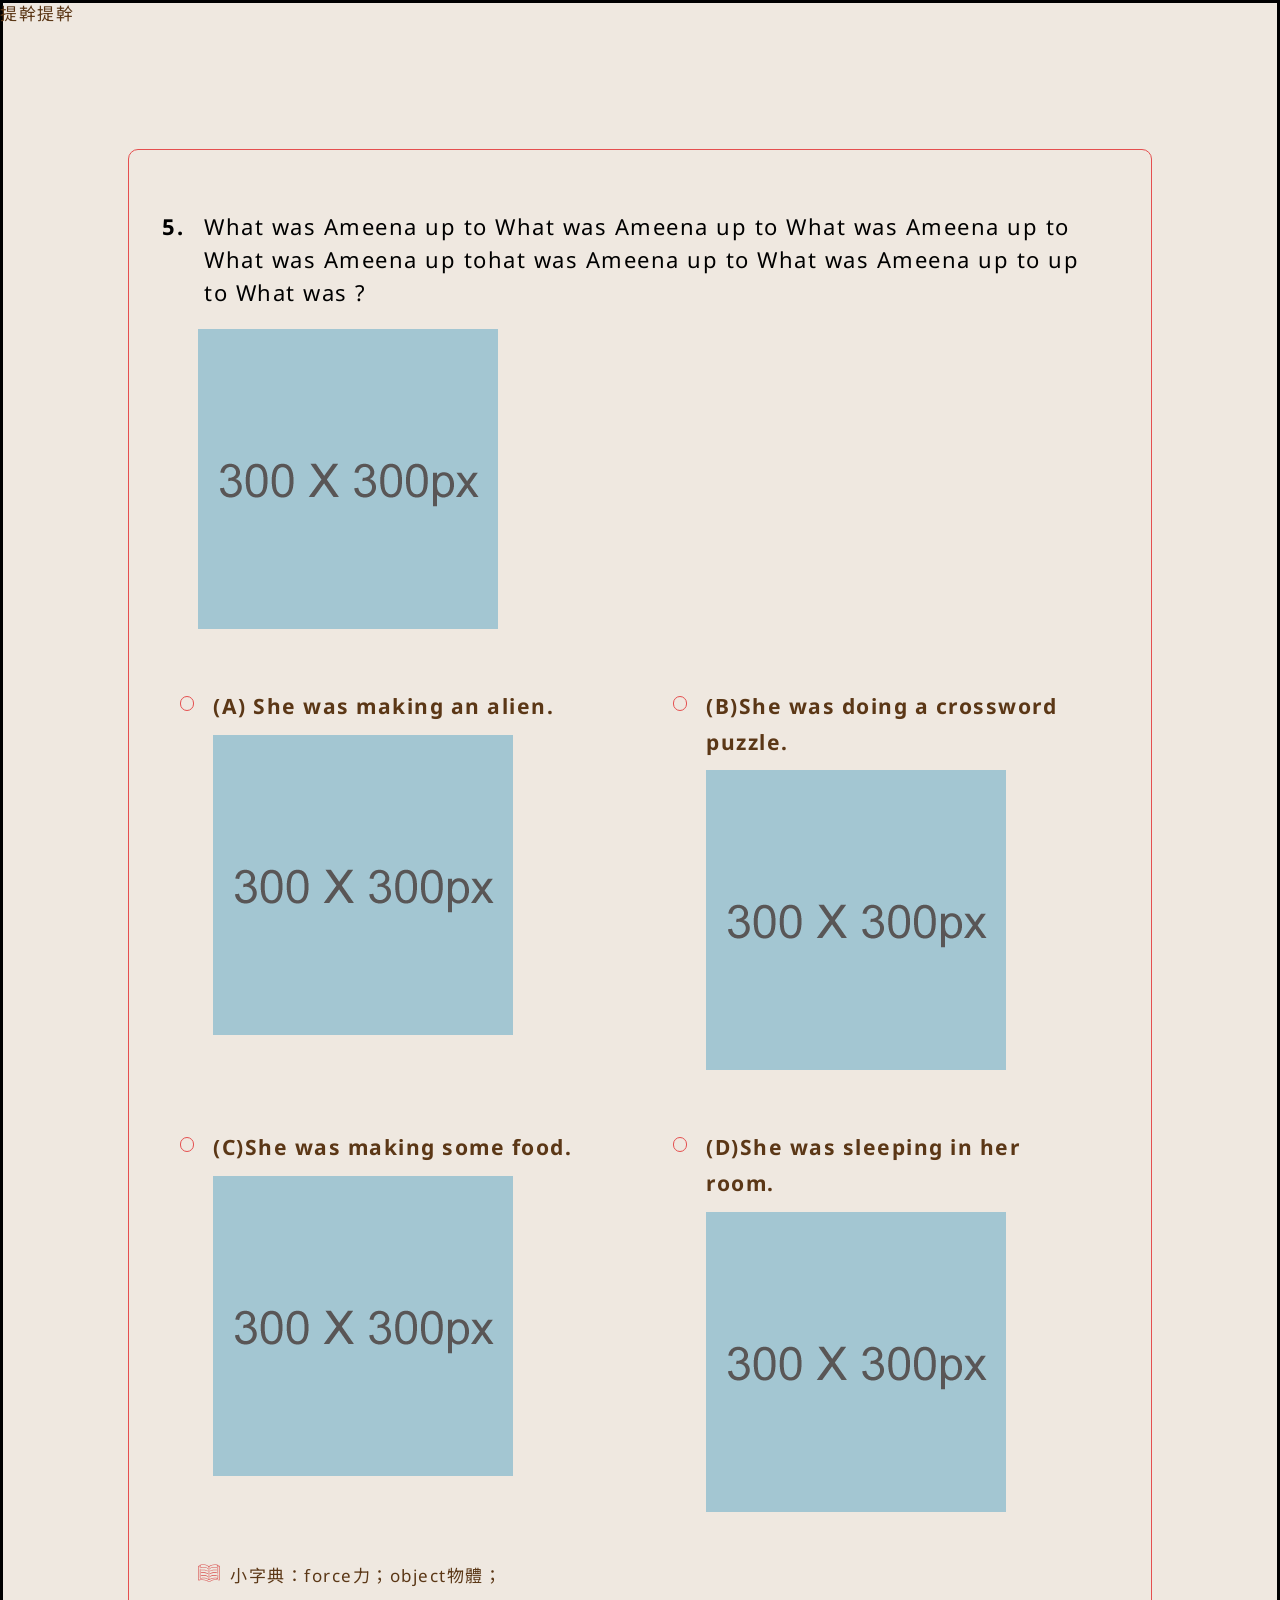
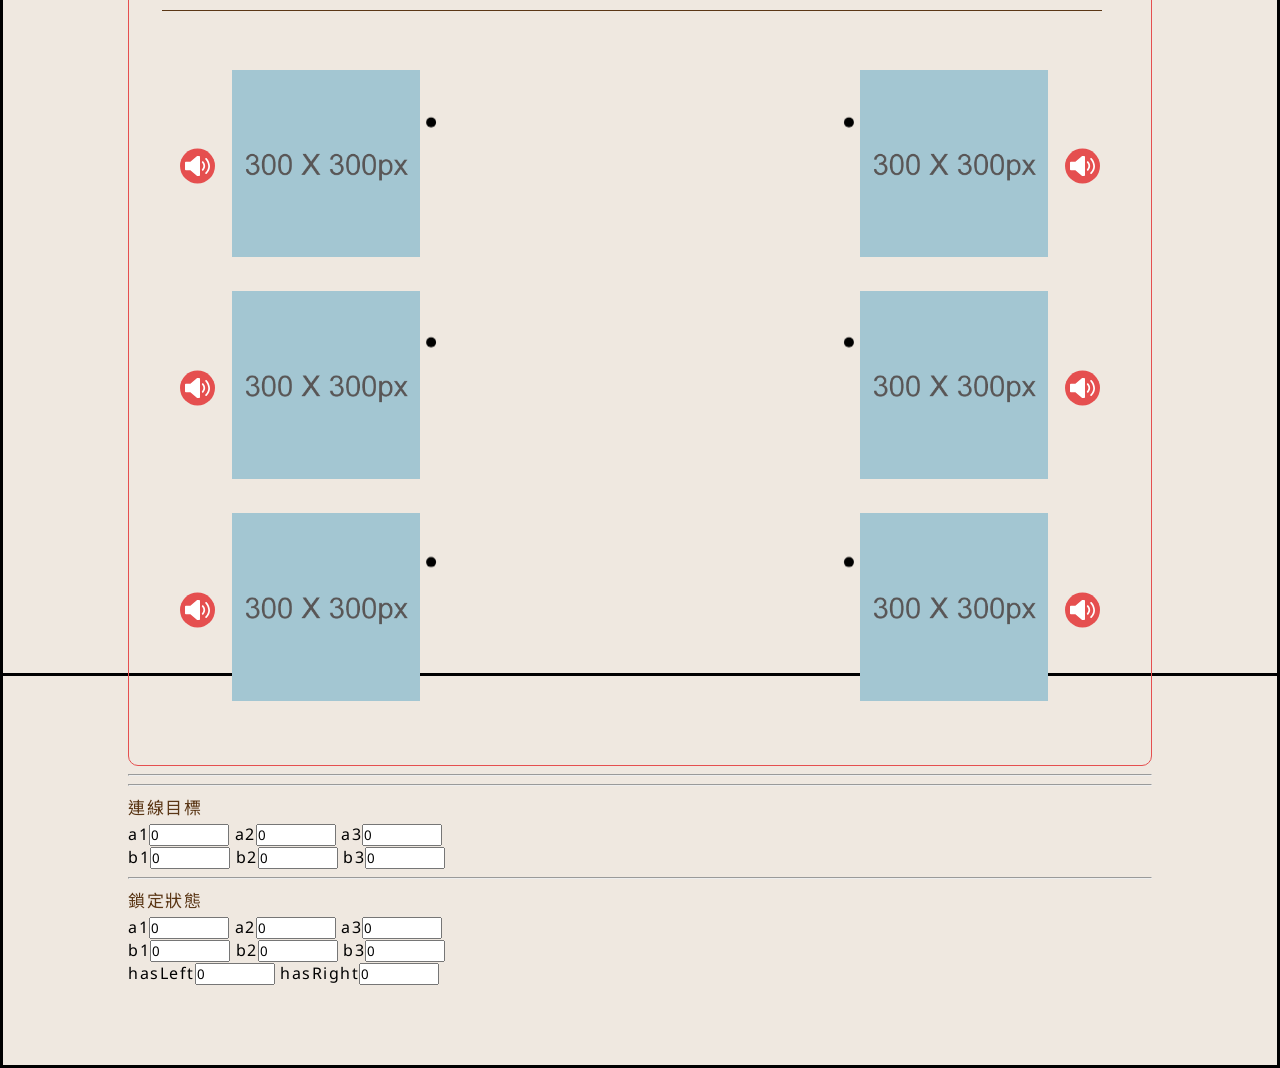
==== commit 972e9b97: "0314" ====
--- a/0311-test.html
+++ b/0311-test.html
@@ -496,7 +496,6 @@
     canvas.width = x;
     canvas.height = y;
 
-    $("canvas").css({"height": y , "width": x});
 
     
   </script>
